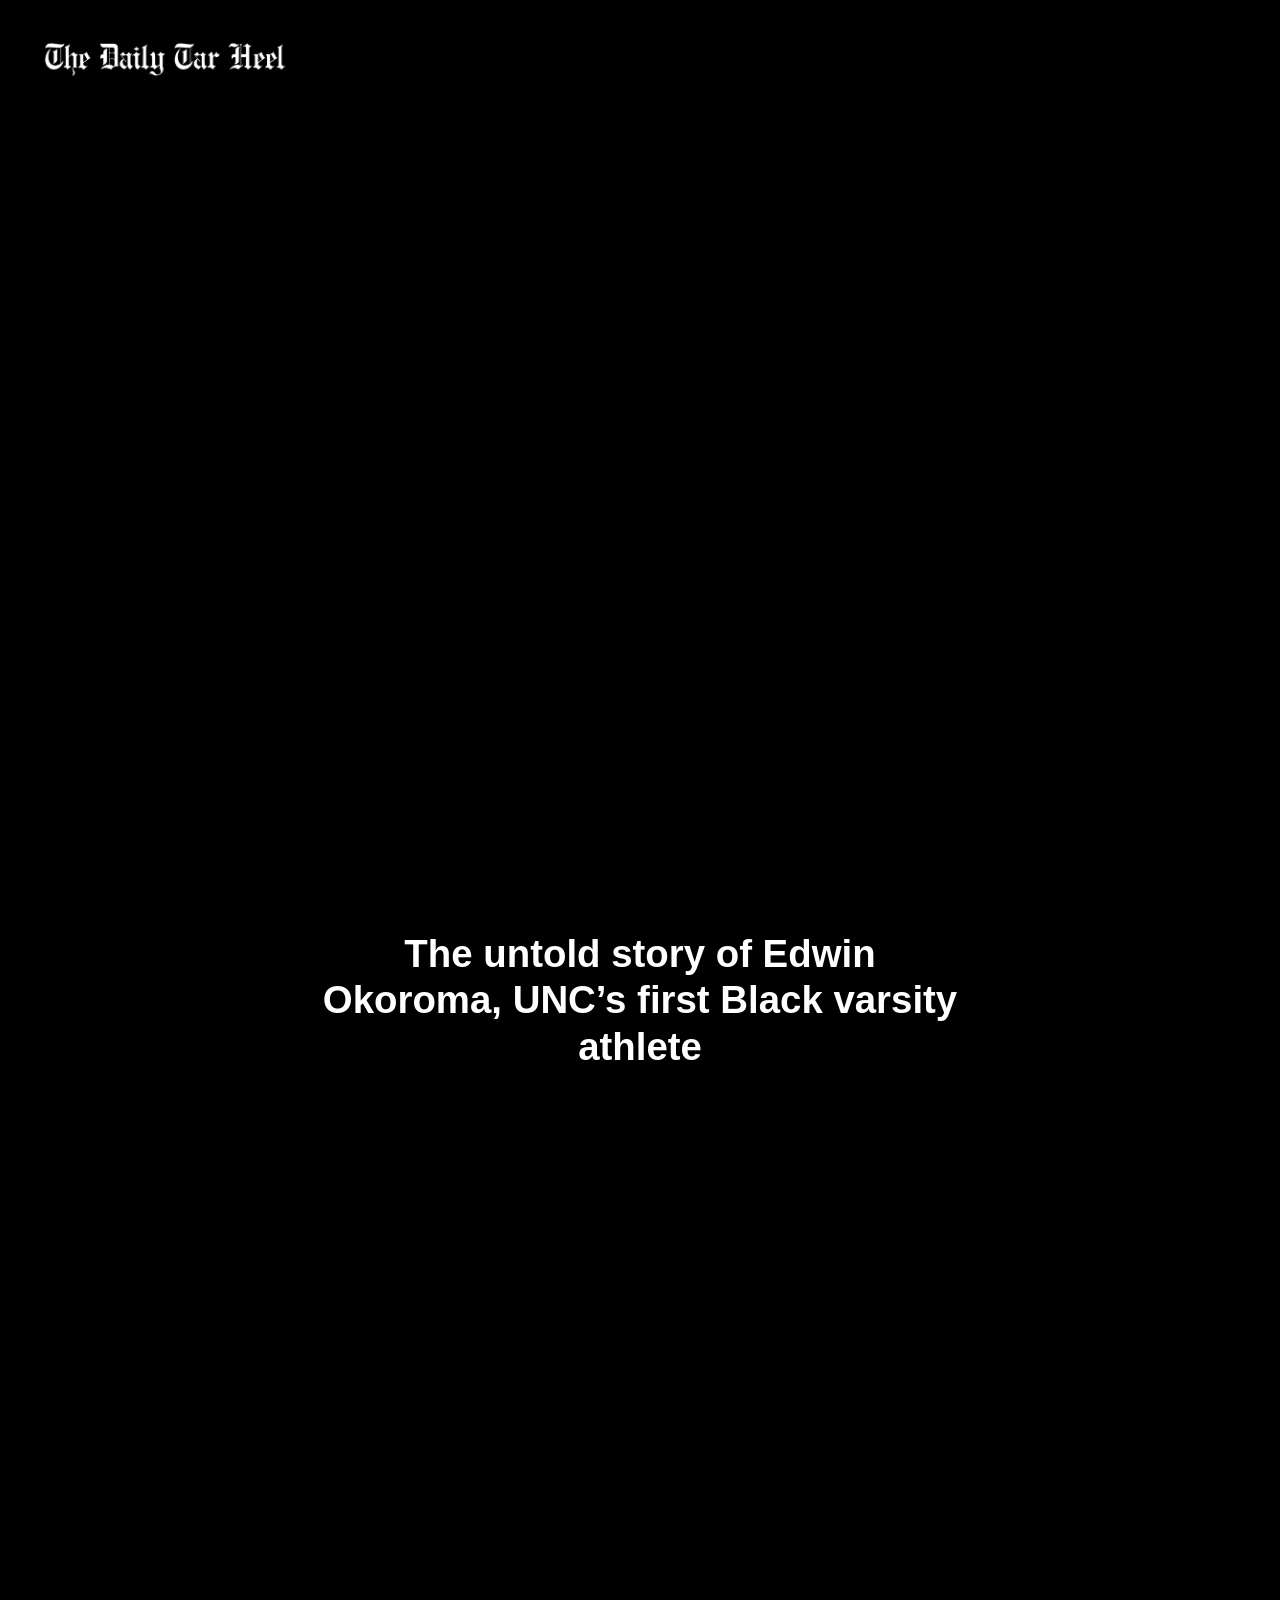
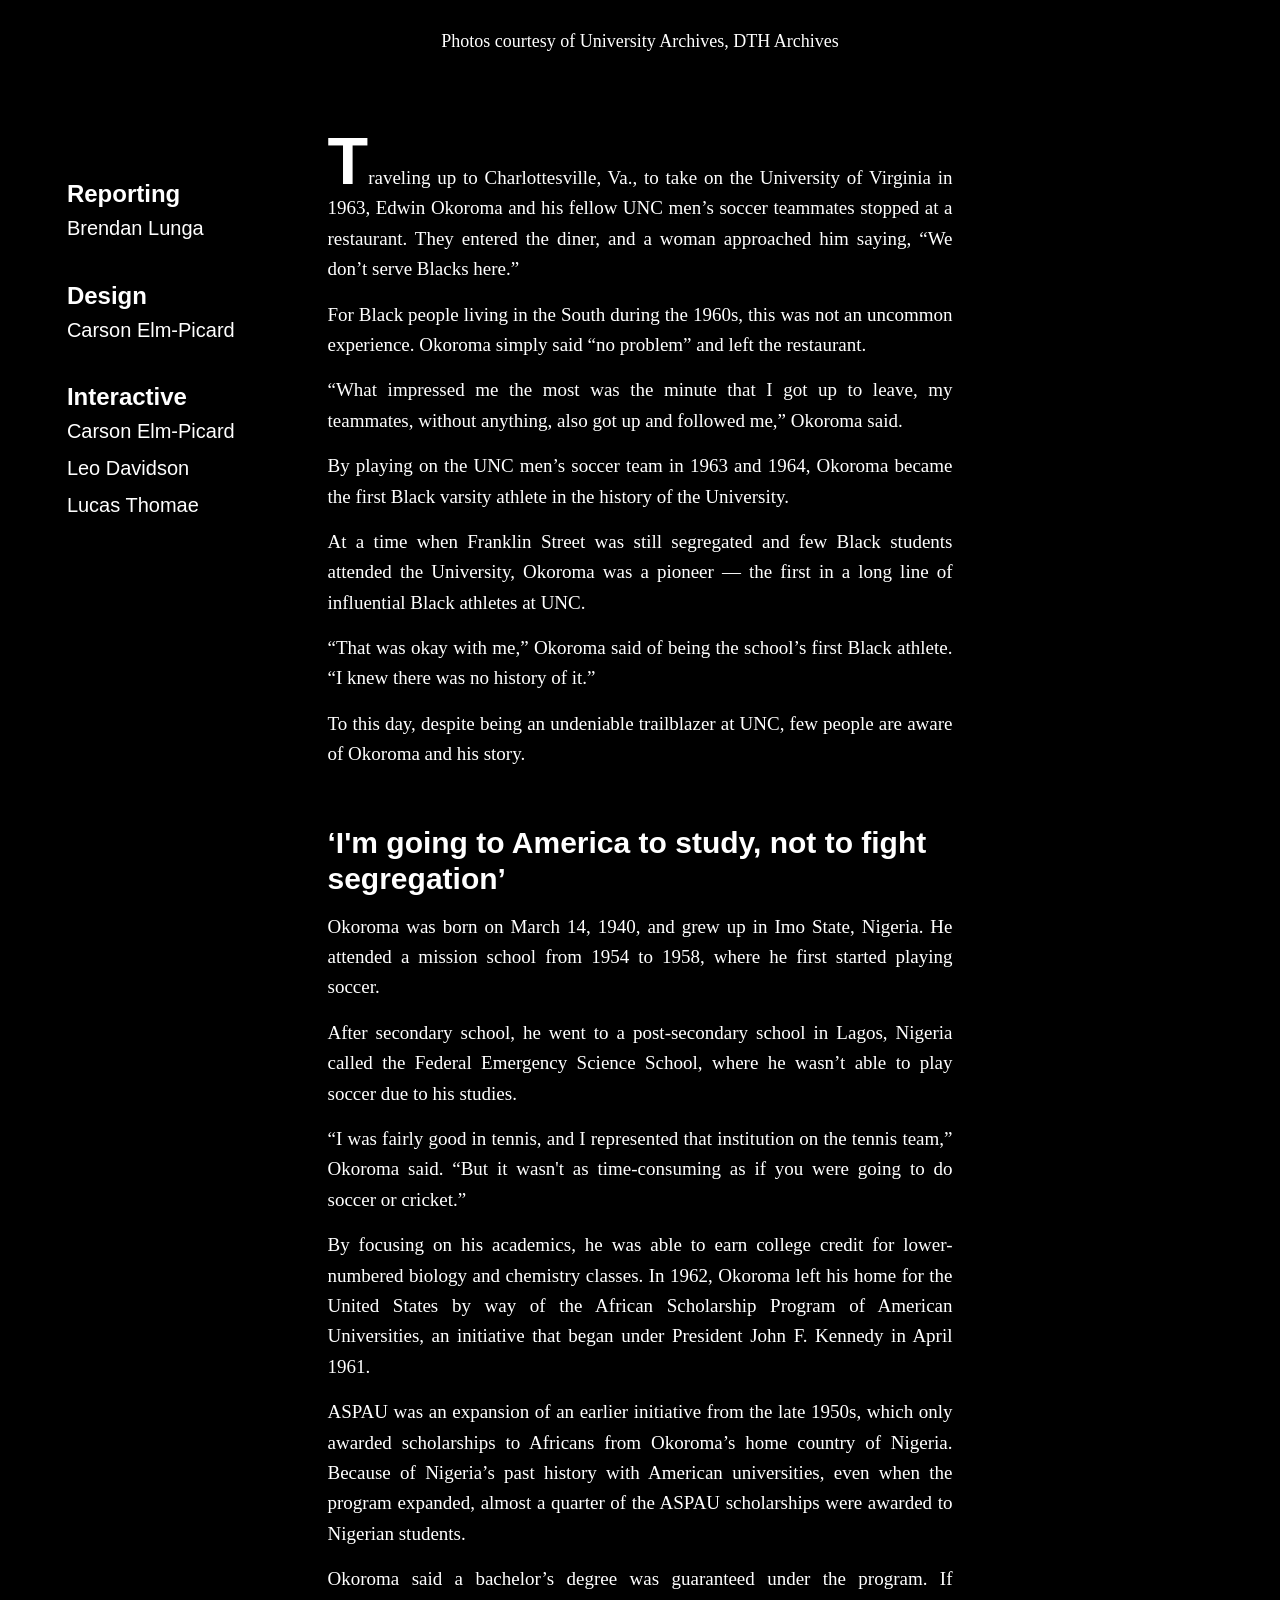
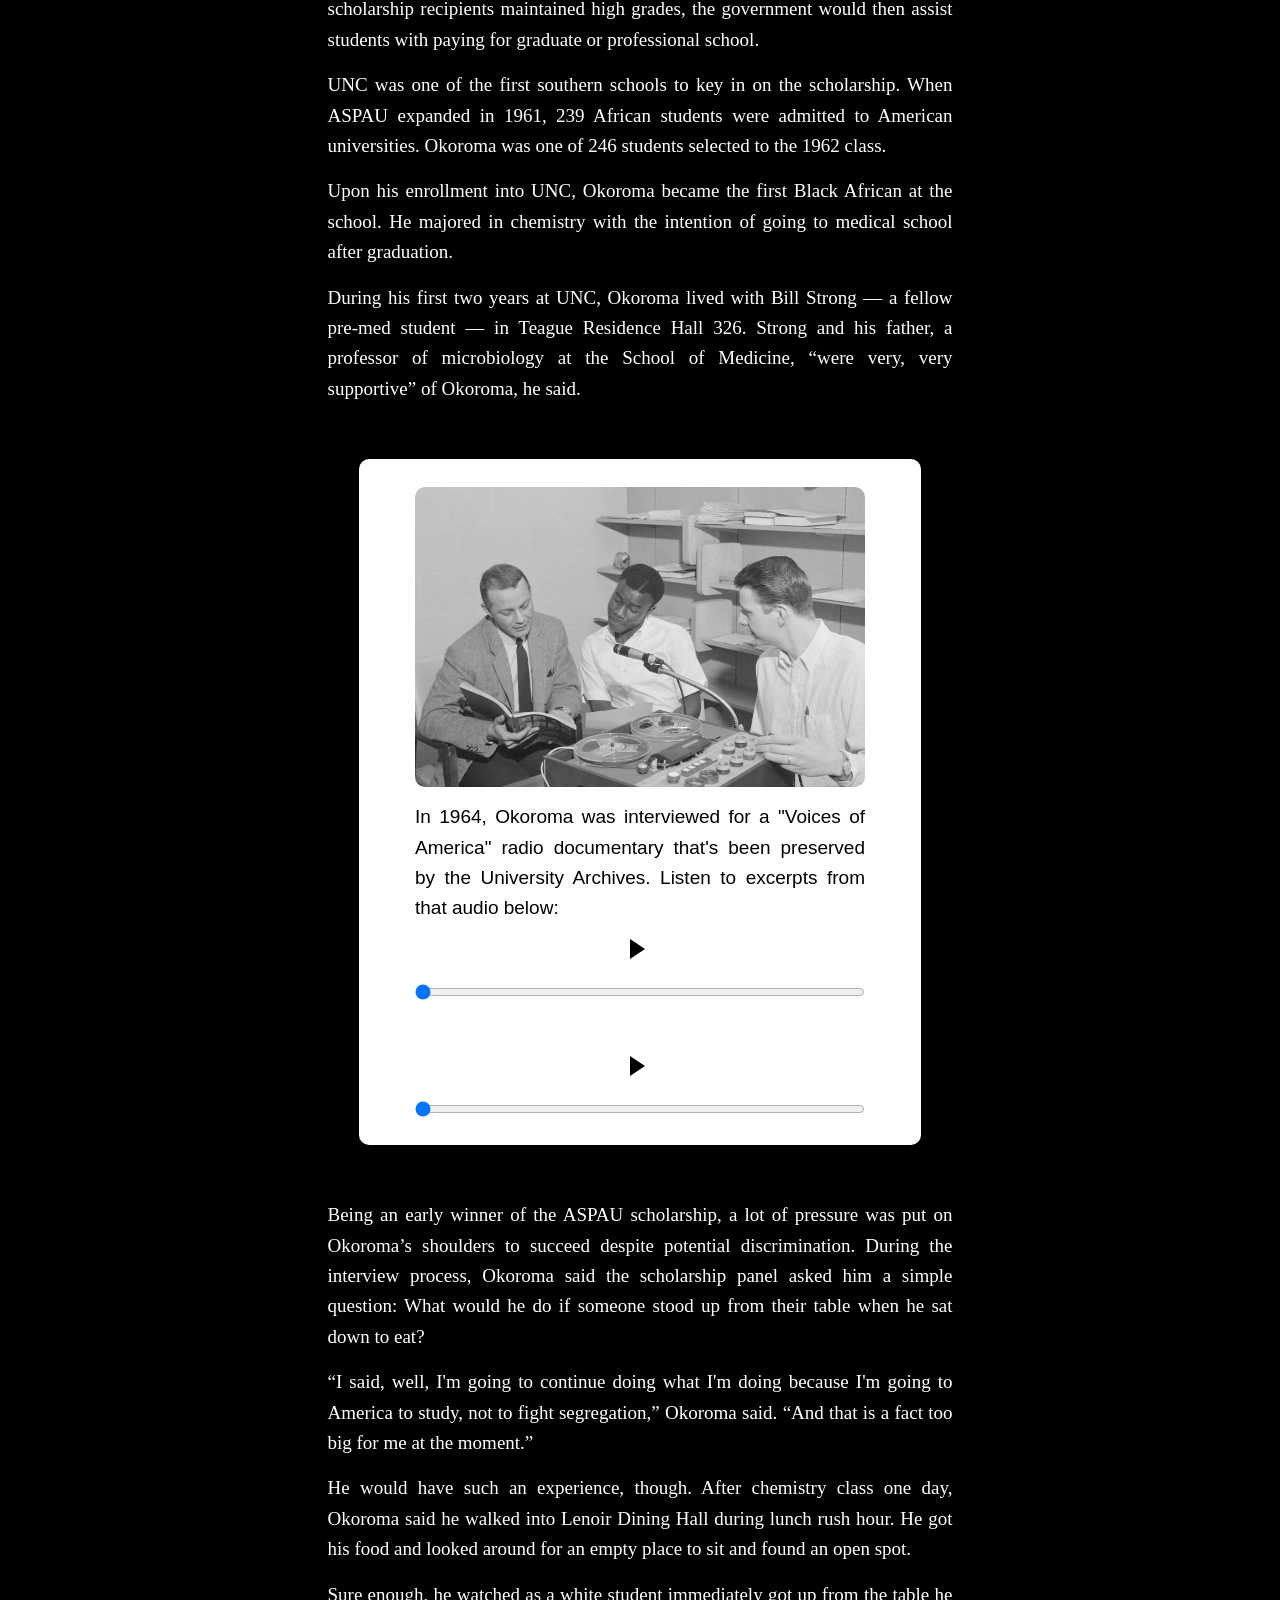
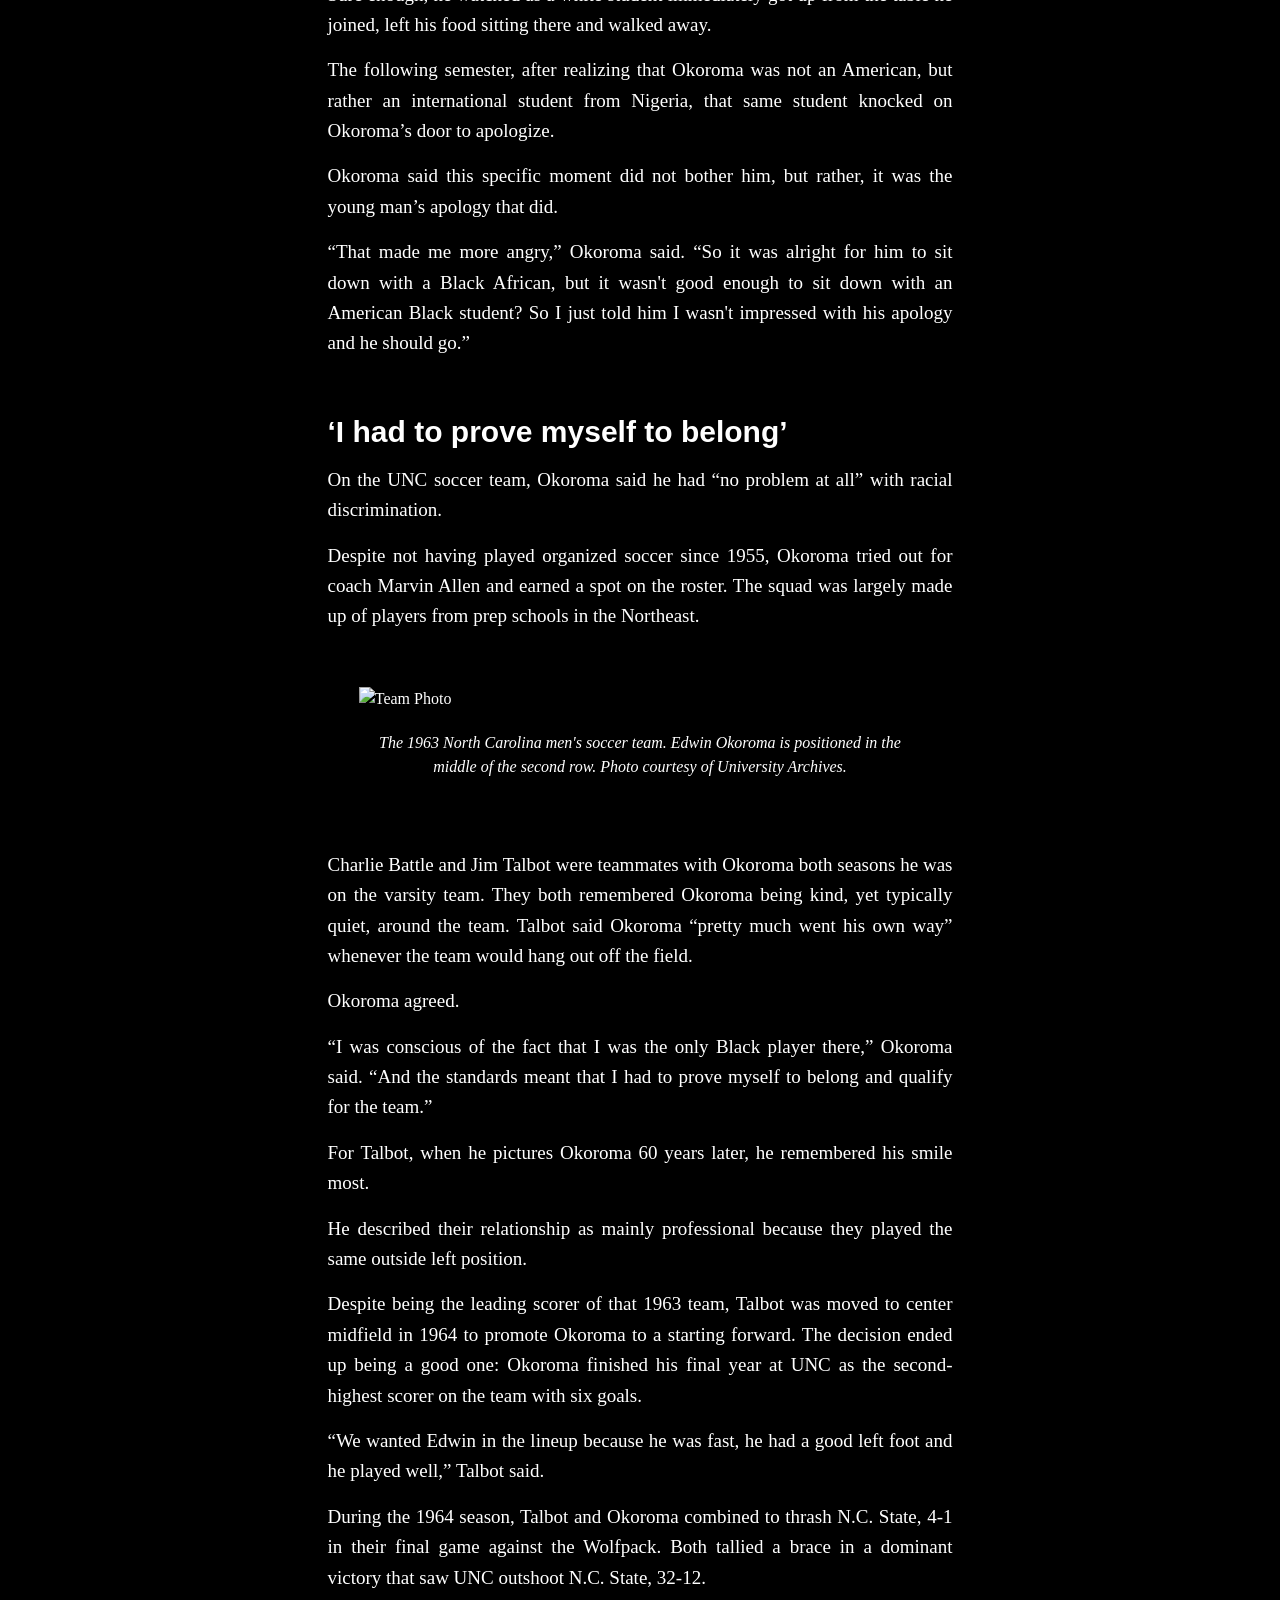
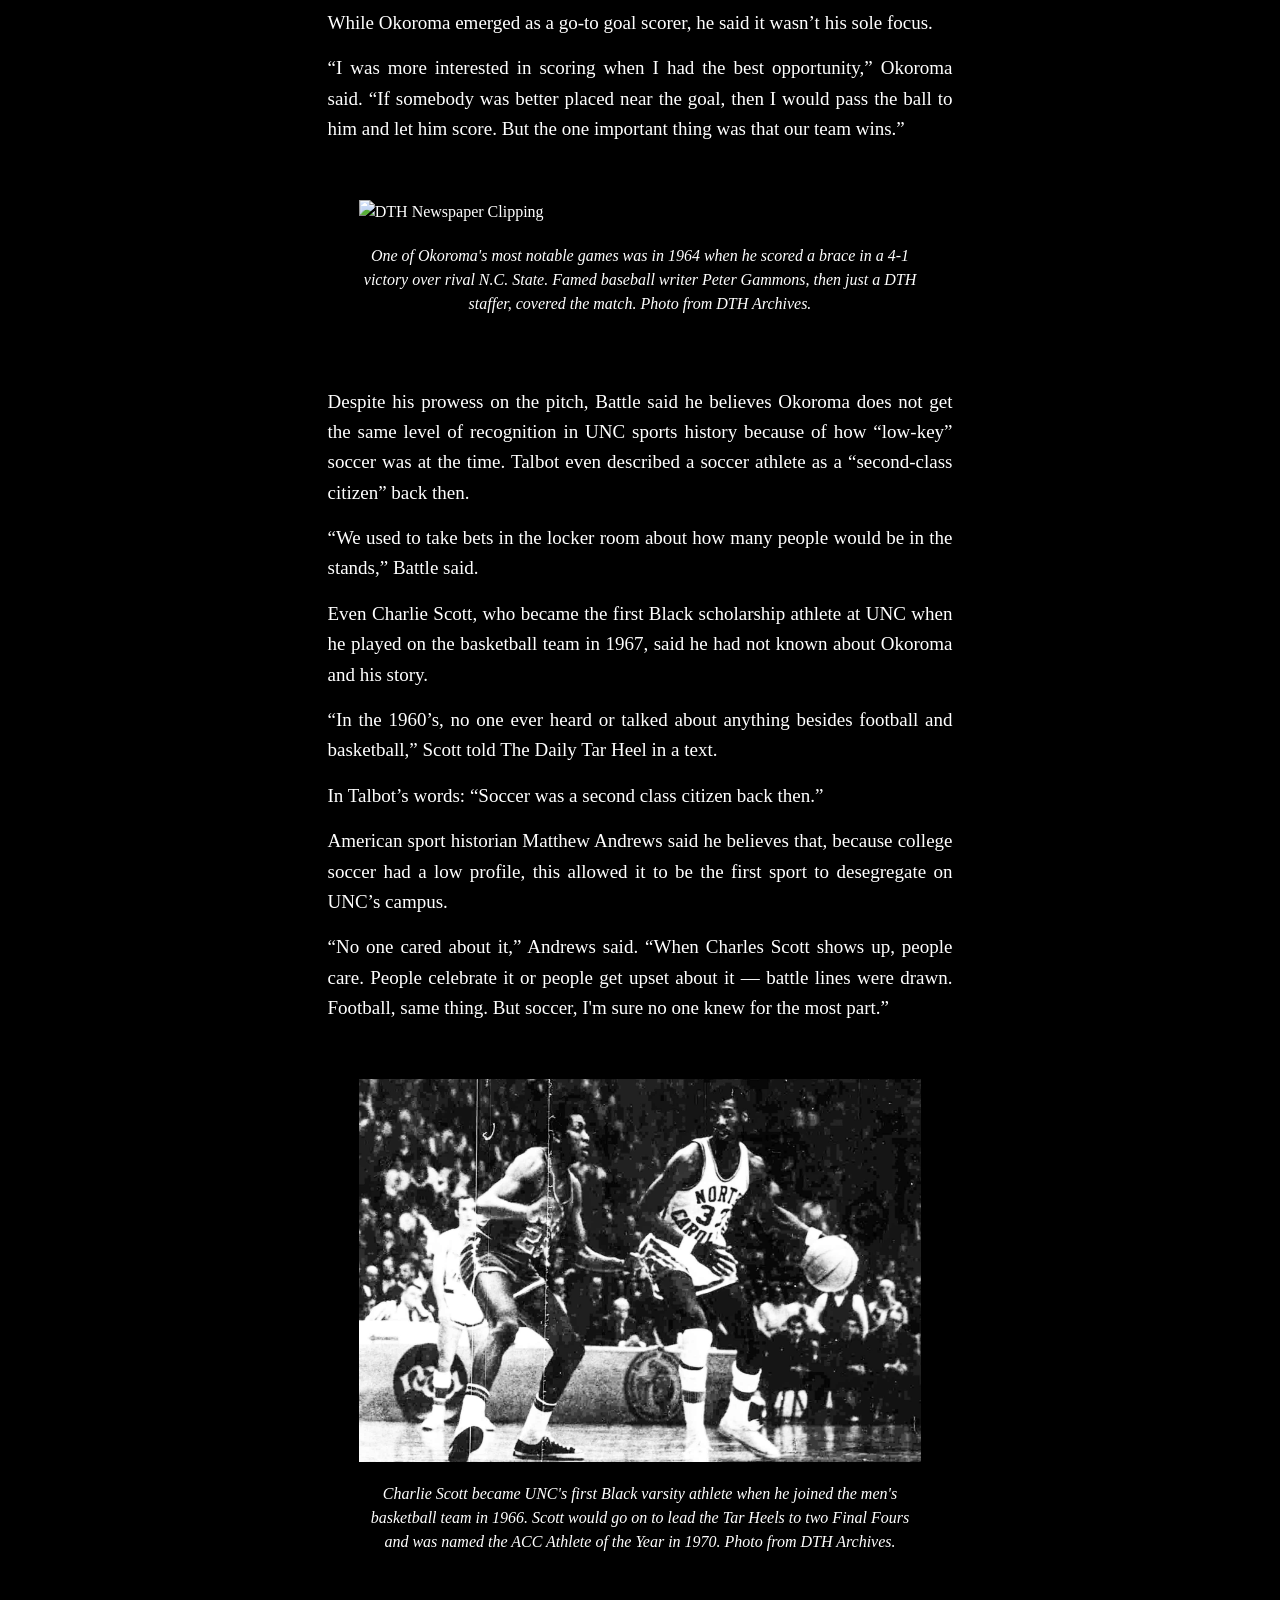
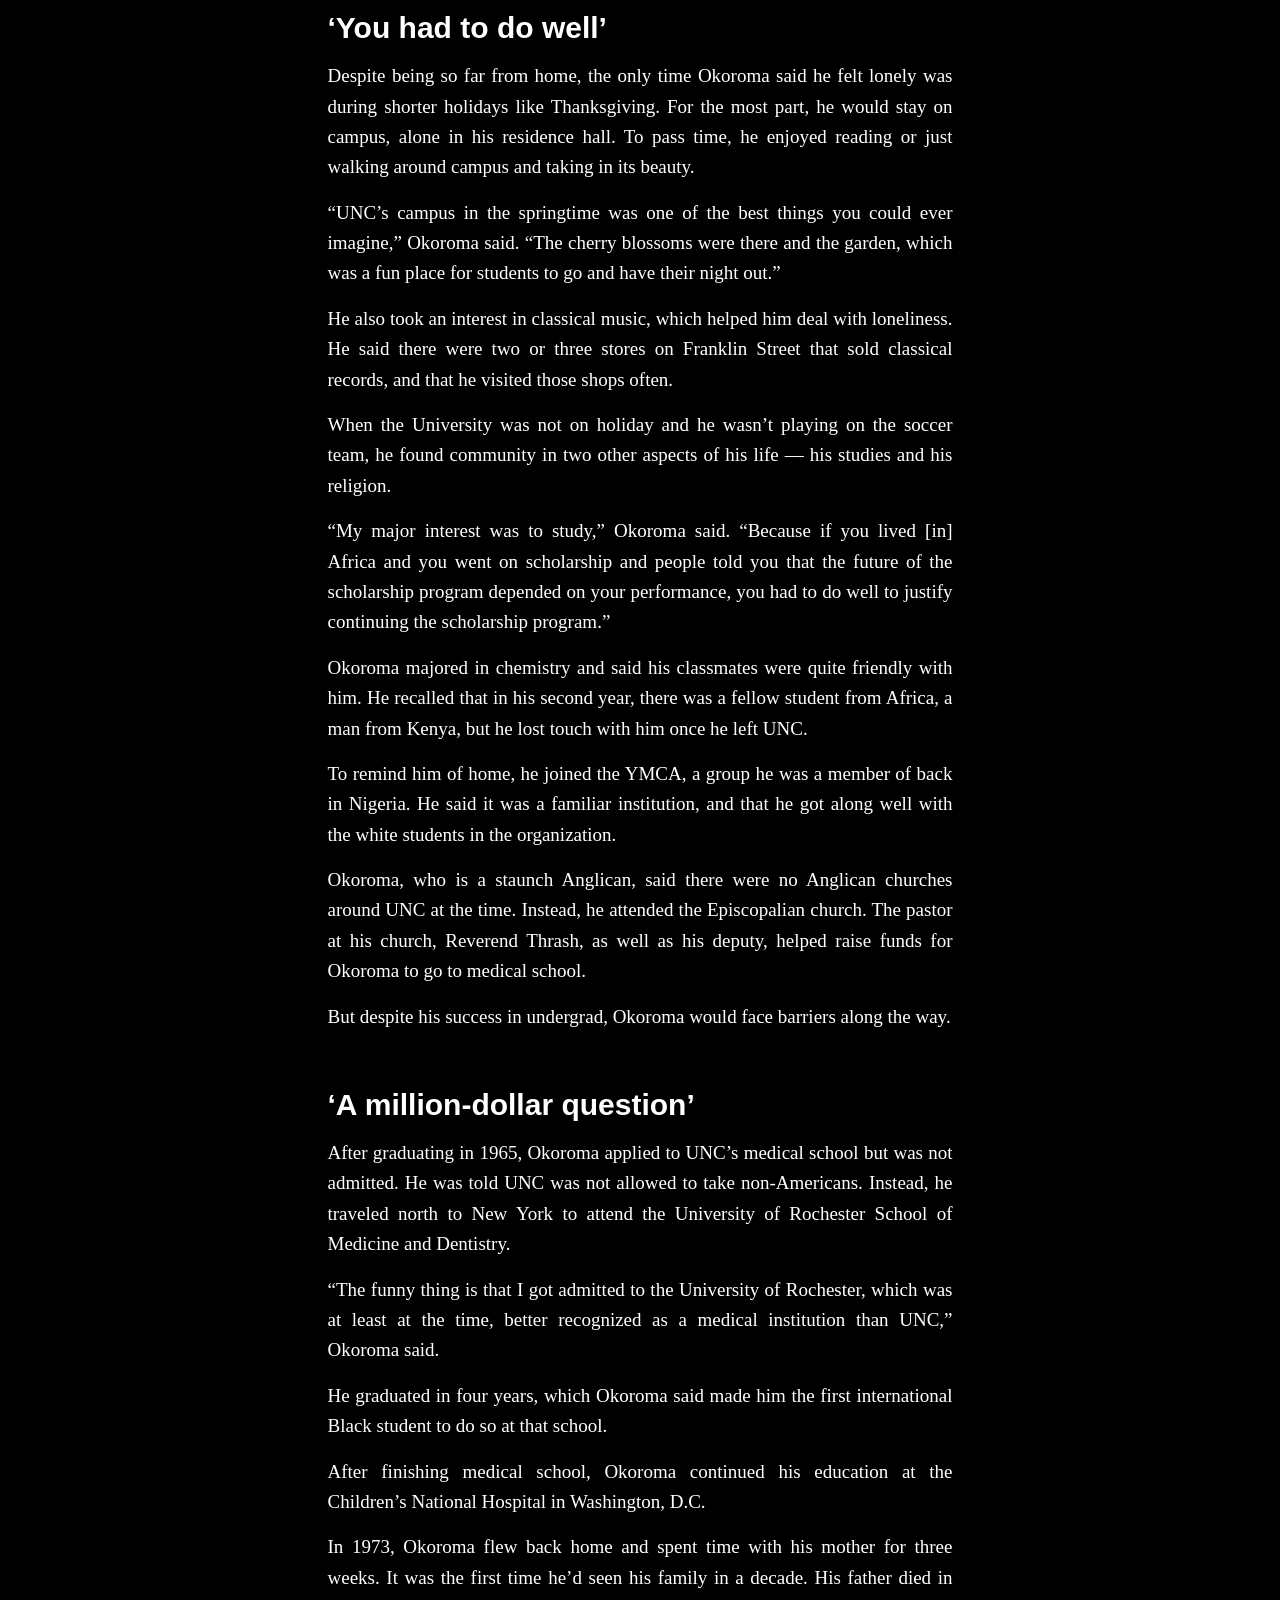
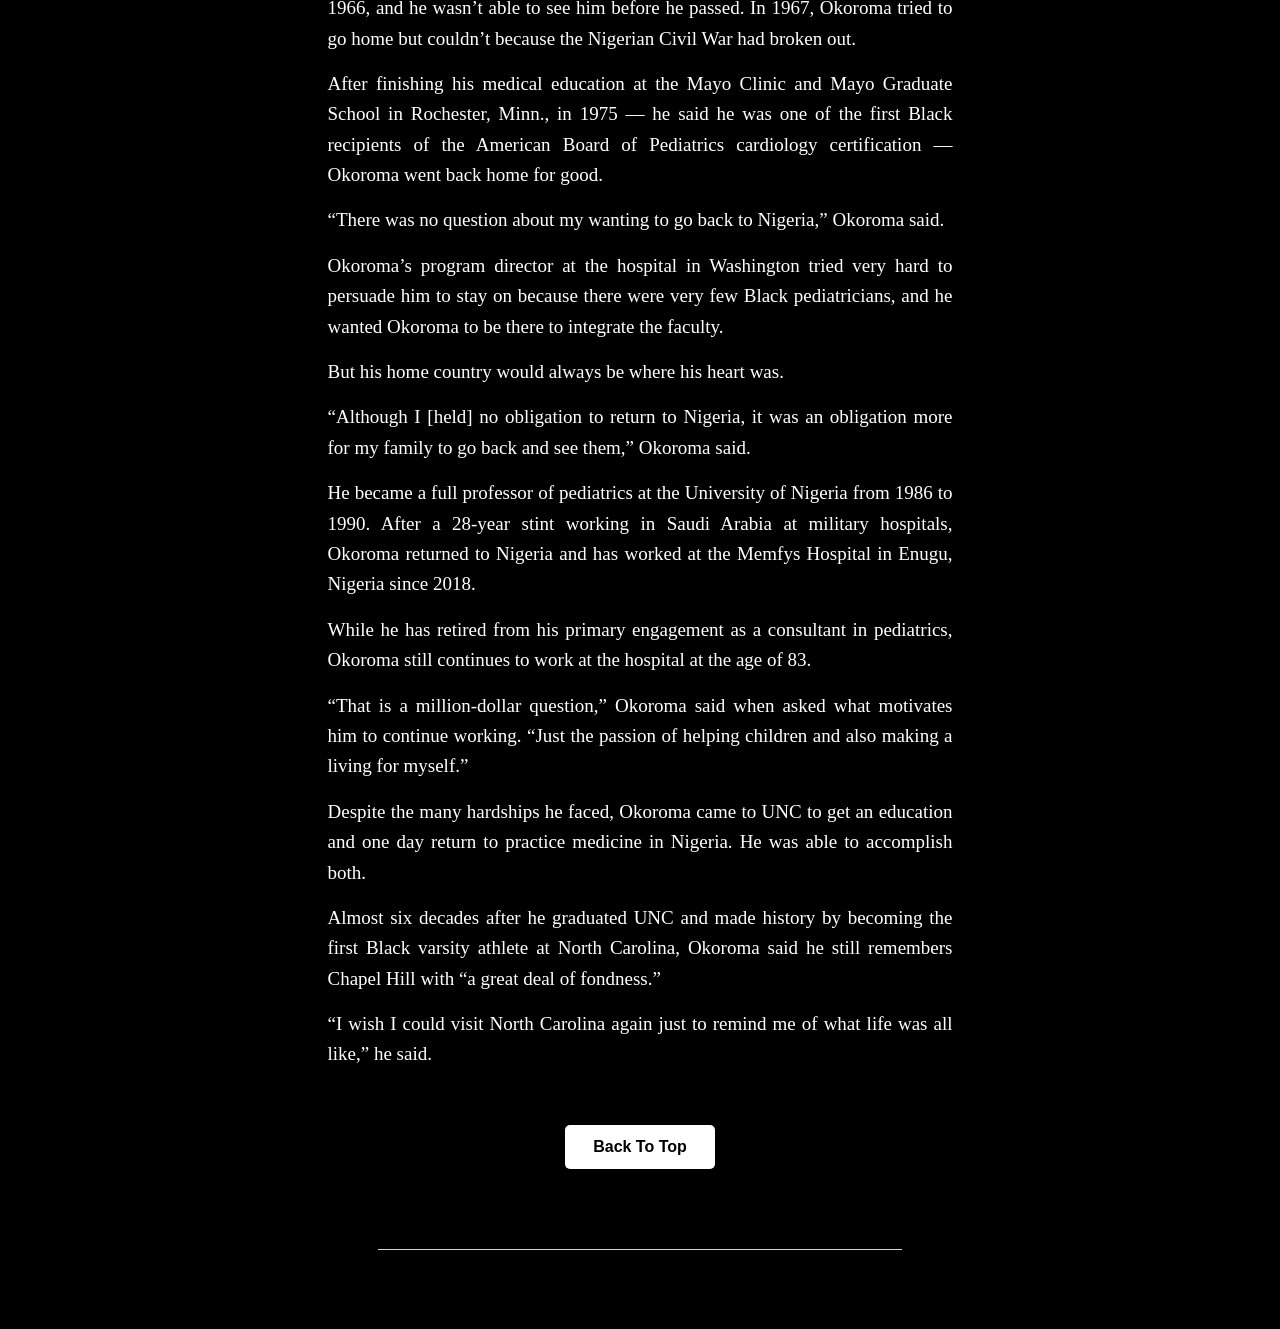
==== index.html @ 270b3ea6 "I wanna finish this" ====
<!DOCTYPE html>
<html>
<head>
    <meta name="viewport" content="width=device-width, initial-scale=1.0">
    <meta charset="UTF-8">
    <title>Edwin Okoroma</title>
    <link rel="stylesheet" href="https://stackpath.bootstrapcdn.com/bootstrap/4.5.2/css/bootstrap.min.css">
    <script src="js/main.js"></script>
    <link rel="stylesheet" href="css/styles.css">
    <link rel="stylesheet" href="https://use.typekit.net/smq2azj.css">
    <link rel="stylesheet" href="https://use.typekit.net/wcn6eio.css">
    <link rel="stylesheet" href="https://use.typekit.net/smq2azj.css">
</head>
<body>

<div class="row">
<div class="col-12" id="hed">
    <a href="https://www.dailytarheel.com" id="masthead"><img class="mediac" src="photos/white_masthead.png"></img></a>
    <p class="scroll disappearing-element" id="scroll"><i>Scroll to begin</i></p>
    <h1 id="headline"></h1>
</div>
</div>

<div class="row">
    <div class="col-12" id="article-top">
        <h3 id="subhead" class="hidden">The untold story of Edwin Okoroma, UNC’s first Black varsity athlete</h3>
        <div id="main-art" class="hidden">
                <img src="photos/Main_Art.png" alt="">
                <figcaption>Photos courtesy of University Archives, DTH Archives</figcaption>
        </div>
    </div>
</div>
<div class="row">


<div class="col-12 col-sm-3" id="left-gutter">
<div class="spacer"></div>
<div class="bylines">
<b>Reporting</b>
<ul><li>Brendan Lunga</li></ul>
<b>Design</b>
<ul>
<li>Carson Elm-Picard</li>
</ul>
<b>Interactive</b>
<ul>
<li>Carson Elm-Picard</li>
<li>Leo Davidson</li>
<li>Lucas Thomae</li>
</ul>
</div>
</div>

<div class="col-12 col-sm-6" id="body-content">
<p><span class="dropcap">T</span>raveling up to Charlottesville, Va., to take on the University of Virginia in 1963, Edwin Okoroma and his fellow UNC men’s soccer teammates stopped at a restaurant. They entered the diner, and a woman approached him saying, “We don’t serve Blacks here.”</p>
<p>For Black people living in the South during the 1960s, this was not an uncommon experience. Okoroma simply said “no problem” and left the restaurant. </p>
<p>“What impressed me the most was the minute that I got up to leave, my teammates, without anything, also got up and followed me,” Okoroma said.</p>
<p>By playing on the UNC men’s soccer team in 1963 and 1964, Okoroma became the first Black varsity athlete in the history of the University. </p>
<p>At a time when Franklin Street was still segregated and few Black students attended the University, Okoroma was a pioneer — the first in a long line of influential Black athletes at UNC.</p>
<p>“That was okay with me,” Okoroma said of being the school’s first Black athlete. “I knew there was no history of it.”</p>
<p>To this day, despite being an undeniable trailblazer at UNC, few people are aware of Okoroma and his story.</p>
<div class="spacer"></div>
<h4>‘I'm going to America to study, not to fight segregation’</h4>
<p>Okoroma was born on March 14, 1940, and grew up in Imo State, Nigeria. He attended a mission school from 1954 to 1958, where he first started playing soccer.</p>
<p>After secondary school, he went to a post-secondary school in Lagos, Nigeria called the Federal Emergency Science School, where he wasn’t able to play soccer due to his studies.</p>
<p>“I was fairly good in tennis, and I represented that institution on the tennis team,” Okoroma said. “But it wasn't as time-consuming as if you were going to do soccer or cricket.”</p>
<p>By focusing on his academics, he was able to earn college credit for lower-numbered biology and chemistry classes. In 1962, Okoroma left his home for the United States by way of the African Scholarship Program of American Universities, an initiative that began under President John F. Kennedy in April 1961.</p>
<p>ASPAU was an expansion of an earlier initiative from the late 1950s, which only awarded scholarships to Africans from Okoroma’s home country of Nigeria. Because of Nigeria’s past history with American universities, even when the program expanded, almost a quarter of the ASPAU scholarships were awarded to Nigerian students.</p>
<p>Okoroma said a bachelor’s degree was guaranteed under the program. If scholarship recipients maintained high grades, the government would then assist students with paying for graduate or professional school.</p>
<p>UNC was one of the first southern schools to key in on the scholarship. When ASPAU expanded in 1961, 239 African students were admitted to American universities. Okoroma was one of 246 students selected to the 1962 class.</p>
<p>Upon his enrollment into UNC, Okoroma became the first Black African at the school. He majored in chemistry with the intention of going to medical school after graduation.</p>
<p>During his first two years at UNC, Okoroma lived with Bill Strong — a fellow pre-med student — in Teague Residence Hall 326. Strong and his father, a professor of microbiology at the School of Medicine, “were very, very supportive” of Okoroma, he said.</p>

<div class="spacer"></div>

<div class="Backback">
<audio src="audio/okoroma-voa-1.mp3" id="voa-1"></audio>
<div class="audio-card" id="voa-1-card">
    <img class="AudioPic" src="photos/audio_pic.png" alt="Voices of America Picture">
    <p class="AudioP">In 1964, Okoroma was interviewed for a "Voices of America" radio documentary that's been preserved by the University Archives. Listen to excerpts from that audio below:</p>
</div>
</div>

<div class="Backback2">
    <audio src="audio/okoroma-voa-3.mp3" id="voa-2"></audio>
    <div class="audio-card" id="voa-2-card"></div>
</div>

<div class="spacer"></div>

<p>Being an early winner of the ASPAU scholarship, a lot of pressure was put on Okoroma’s shoulders to succeed despite potential discrimination. During the interview process, Okoroma said the scholarship panel asked him a simple question: What would he do if someone stood up from their table when he sat down to eat?</p>
<p>“I said, well, I'm going to continue doing what I'm doing because I'm going to America to study, not to fight segregation,” Okoroma said. “And that is a fact too big for me at the moment.”</p>
<p>He would have such an experience, though. After chemistry class one day, Okoroma said he walked into Lenoir Dining Hall during lunch rush hour. He got his food and looked around for an empty place to sit and found an open spot.</p>
<p>Sure enough, he watched as a white student immediately got up from the table he joined, left his food sitting there and walked away.</p>
<p>The following semester, after realizing that Okoroma was not an American, but rather an international student from Nigeria, that same student knocked on Okoroma’s door to apologize.</p>
<p>Okoroma said this specific moment did not bother him, but rather, it was the young man’s apology that did.</p>
<p>“That made me more angry,” Okoroma said. “So it was alright for him to sit down with a Black African, but it wasn't good enough to sit down with an American Black student? So I just told him I wasn't impressed with his apology and he should go.”</p>
<div class="spacer"></div>
<h4>‘I had to prove myself to belong’</h4>
<p>On the UNC soccer team, Okoroma said he had “no problem at all” with racial discrimination.</p>
<p>Despite not having played organized soccer since 1955, Okoroma tried out for coach Marvin Allen and earned a spot on the roster. The squad was largely made up of players from prep schools in the Northeast.</p>

<div class="spacer"></div>

<figure>
    <img class="Team" src="photos/Team Photo.png" alt="Team Photo">
    <figcaption class="photcap"><i>The 1963 North Carolina men's soccer team. Edwin Okoroma is positioned in the middle of the second row. Photo courtesy of University Archives.</i></figcaption>
</figure>

<div class="spacer"></div>

<p>Charlie Battle and Jim Talbot were teammates with Okoroma both seasons he was on the varsity team. They both remembered Okoroma being kind, yet typically quiet, around the team. Talbot said Okoroma “pretty much went his own way” whenever the team would hang out off the field.</p>
<p>Okoroma agreed.</p>
<p>“I was conscious of the fact that I was the only Black player there,” Okoroma said. “And the standards meant that I had to prove myself to belong and qualify for the team.”</p>
<p>For Talbot, when he pictures Okoroma 60 years later, he remembered his smile most.</p>
<p>He described their relationship as mainly professional because they played the same outside left position.</p>
<p>Despite being the leading scorer of that 1963 team, Talbot was moved to center midfield in 1964 to promote Okoroma to a starting forward. The decision ended up being a good one: Okoroma finished his final year at UNC as the second-highest scorer on the team with six goals.</p>
<p>“We wanted Edwin in the lineup because he was fast, he had a good left foot and he played well,” Talbot said.</p>
<p>During the 1964 season, Talbot and Okoroma combined to thrash N.C. State, 4-1 in their final game against the Wolfpack. Both tallied a brace in a dominant victory that saw UNC outshoot N.C. State, 32-12.</p>
<p>While Okoroma emerged as a go-to goal scorer, he said it wasn’t his sole focus.</p>
<p>“I was more interested in scoring when I had the best opportunity,” Okoroma said. “If somebody was better placed near the goal, then I would pass the ball to him and let him score. But the one important thing was that our team wins.”</p>

<div class="spacer"></div>

<figure>
    <img class="Team" src="photos/New_Clip.jpeg" alt="DTH Newspaper Clipping">
    <figcaption class="photcap"><i>One of Okoroma's most notable games was in 1964 when he scored a brace in a 4-1 victory over rival N.C. State. Famed baseball writer Peter Gammons, then just a DTH staffer, covered the match. Photo from DTH Archives.</i></figcaption>
</figure>

<div class="spacer"></div>

<p>Despite his prowess on the pitch, Battle said he believes Okoroma does not get the same level of recognition in UNC sports history because of how “low-key” soccer was at the time. Talbot even described a soccer athlete as a “second-class citizen” back then.</p>
<p>“We used to take bets in the locker room about how many people would be in the stands,” Battle said.</p>
<p>Even Charlie Scott, who became the first Black scholarship athlete at UNC when he played on the basketball team in 1967, said he had not known about Okoroma and his story.</p>
<p>“In the 1960’s, no one ever heard or talked about anything besides football and basketball,” Scott told The Daily Tar Heel in a text.</p>
<p>In Talbot’s words: “Soccer was a second class citizen back then.”</p>
<p>American sport historian Matthew Andrews said he believes that, because college soccer had a low profile, this allowed it to be the first sport to desegregate on UNC’s campus.</p>
<p>“No one cared about it,” Andrews said. “When Charles Scott shows up, people care. People celebrate it or people get upset about it — battle lines were drawn. Football, same thing. But soccer, I'm sure no one knew for the most part.”</p>

<div class="spacer"></div>

<figure>
    <img class="Team" src="photos/Charlie_Scott.jpg" alt="Team Photo">
    <figcaption class="photcap"><i>Charlie Scott became UNC's first Black varsity athlete when he joined the men's basketball team in 1966. Scott would go on to lead the Tar Heels to two Final Fours and was named the ACC Athlete of the Year in 1970. Photo from DTH Archives.</i></figcaption>
</figure>

<div class="spacer"></div>

<h4>‘You had to do well’</h4>
<p>Despite being so far from home, the only time Okoroma said he felt lonely was during shorter holidays like Thanksgiving. For the most part, he would stay on campus, alone in his residence hall. To pass time, he enjoyed reading or just walking around campus and taking in its beauty.</p>
<p>“UNC’s campus in the springtime was one of the best things you could ever imagine,” Okoroma said. “The cherry blossoms were there and the garden, which was a fun place for students to go and have their night out.”</p>
<p>He also took an interest in classical music, which helped him deal with loneliness. He said there were two or three stores on Franklin Street that sold classical records, and that he visited those shops often.</p>
<p>When the University was not on holiday and he wasn’t playing on the soccer team, he found community in two other aspects of his life — his studies and his religion.</p>
<p>“My major interest was to study,” Okoroma said. “Because if you lived [in] Africa and you went on scholarship and people told you that the future of the scholarship program depended on your performance, you had to do well to justify continuing the scholarship program.”</p>
<p>Okoroma majored in chemistry and said his classmates were quite friendly with him. He recalled that in his second year, there was a fellow student from Africa, a man from Kenya, but he lost touch with him once he left UNC.</p>
<p>To remind him of home, he joined the YMCA, a group he was a member of back in Nigeria. He said it was a familiar institution, and that he got along well with the white students in the organization.</p>
<p>Okoroma, who is a staunch Anglican, said there were no Anglican churches around UNC at the time. Instead, he attended the Episcopalian church. The pastor at his church, Reverend Thrash, as well as his deputy, helped raise funds for Okoroma to go to medical school.</p>
<p>But despite his success in undergrad, Okoroma would face barriers along the way.</p>
<div class="spacer"></div>
<h4>‘A million-dollar question’</h4>
<p>After graduating in 1965, Okoroma applied to UNC’s medical school but was not admitted. He was told UNC was not allowed to take non-Americans. Instead, he traveled north to New York to attend the University of Rochester School of Medicine and Dentistry.</p>
<p>“The funny thing is that I got admitted to the University of Rochester, which was at least at the time, better recognized as a medical institution than UNC,” Okoroma said.</p>
<p>He graduated in four years, which Okoroma said made him the first international Black student to do so at that school.</p>
<p>After finishing medical school, Okoroma continued his education at the Children’s National Hospital in Washington, D.C.</p>
<p>In 1973, Okoroma flew back home and spent time with his mother for three weeks. It was the first time he’d seen his family in a decade. His father died in 1966, and he wasn’t able to see him before he passed. In 1967, Okoroma tried to go home but couldn’t because the Nigerian Civil War had broken out.</p>
<p>After finishing his medical education at the Mayo Clinic and Mayo Graduate School in Rochester, Minn., in 1975 —  he said he was one of the first Black recipients of the American Board of Pediatrics cardiology certification —  Okoroma went back home for good.</p>
<p>“There was no question about my wanting to go back to Nigeria,” Okoroma said.</p>
<p>Okoroma’s program director at the hospital in Washington tried very hard to persuade him to stay on because there were very few Black pediatricians, and he wanted Okoroma to be there to integrate the faculty.</p>
<p>But his home country would always be where his heart was.</p>
<p>“Although I [held] no obligation to return to Nigeria, it was an obligation more for my family to go back and see them,” Okoroma said.</p>
<p>He became a full professor of pediatrics at the University of Nigeria from 1986 to 1990. After a 28-year stint working in Saudi Arabia at military hospitals, Okoroma returned to Nigeria and has worked at the Memfys Hospital in Enugu, Nigeria since 2018.</p>
<p>While he has retired from his primary engagement as a consultant in pediatrics, Okoroma still continues to work at the hospital at the age of 83.</p>
<p>“That is a million-dollar question,” Okoroma said when asked what motivates him to continue working. “Just the passion of helping children and also making a living for myself.”</p>
<p>Despite the many hardships he faced, Okoroma came to UNC to get an education and one day return to practice medicine in Nigeria. He was able to accomplish both.</p>
<p>Almost six decades after he graduated UNC and made history by becoming the first Black varsity athlete at North Carolina, Okoroma said he still remembers Chapel Hill with “a great deal of fondness.”</p>
<p>“I wish I could visit North Carolina again just to remind me of what life was all like,” he said.</p>

<div class="spacer"></div>

<a href="#" class="my-button">Back To Top</a>

<div class="spacer"></div>

<div class="spacer"></div>
<div class="line"></div>
<div class="spacer"></div>
<div class="spacer"></div>
</div>
<div class="col-12 col-sm-3"></div>
</div>

<script src="js/main.js"></script>
<script src="js/audio.js"></script>

</body>
</html>
---- css/styles.css ----
body {
    font-family: Georgia, 'Times New Roman', Times, serif;
    background-color: black;
    overflow-x: hidden;
}

#hed {
    background-color: black;
    height: 100vh;
    width: 100vw;
    position: relative;
}

#masthead a {
    text-decoration: none;
    color: white;
}

#masthead img {
    margin: 40px 0 0 40px;
    width: 250px;
}

#masthead a:hover {
    color: slategray;
}

#headline {
    font-size: 3.5vmax;
    font-family: "chandler-42-regular", sans-serif;
    font-weight: 500;
    line-height: 2;
    letter-spacing: 9px;
    font-style: italic;
    color: white;
    position: absolute;
    left: 50%;
    top: 55%;
    width: max-content;
    max-width: 75%;
    text-align: left !important;
    margin: auto;
    align-content: normal;
    min-height: 250px;
    transform: translate(-50%, -50%);
    z-index: 1;
}

#article-top {
    margin-top: 10vh;
    height: 70vh;
    width: 100vw;
    position: relative;
}

#subhead {
    color: white;
    font-size: 3vmax;
    font-family: "forma-djr-text", sans-serif;
    font-weight: 700;
    font-style: normal;
    position: absolute;
    transform: translate(-50%, 12%);
    top: -12%;
    left: 50%;
    text-align: center;
    animation-name: fadein;
    animation-duration: 4s;
    animation-direction: linear;
    margin-bottom: 30px;

}

@keyframes fadein {
    0% {
        opacity: 0;
    }
    100% {
        opacity: 1;
    }
}

.hidden {
    display: none;
}

.head-char {
    animation-name: fadein;
    animation-duration: .5;
    animation-direction: linear;
}

#main-art {
    color: white;
    position: absolute;
    bottom: -5%;
    left: 50%;
    transform: translate(-50%, 5%);
    margin-top: 40px;
    animation-name: fadein;
    animation-duration: 4s;
    animation-direction: linear;
}

#main-art img {
    width: 60vw;
    max-width: 1000px;
    min-width: 400px;

}

#main-art figcaption {
    font-size: 2vmin;
}

#left-gutter {
    position: relative;
}

.bylines {
    position: absolute;
    top: 150px;
    left: 25%;
}

.bylines b {
    color: white;
    font-size: 1.5em;
    font-family: "forma-djr-text", sans-serif;
    font-weight: 700;
    font-style: normal;
    line-height: 2;
}

.bylines ul {
    list-style: none;
    margin: 0;
    padding: 0 0 10% 0;
}

.bylines li {
    color: white;
    font-family: "paralucent-text", sans-serif;
	font-weight: 400;
    font-style: normal;
    line-height: 1;
    font-size: 20px;
    margin-bottom: 10%;
}

#body-content {
    max-width: 100vw;
    margin-top: 100px;
    color: white;
}

@media screen and (max-width: 576px) {
    
    #body-content {
        margin: 70% 10% 0 10%;
        padding-right: 12%;
    }

    .bylines b {
        padding-left: 5%;
    }
    
    .bylines ul {
        display: flex;
        justify-content: space-between;
        align-items: center;
        padding: 0;
        margin: 0 0 5% 0;
    }

    .bylines li {
        padding: 0 5% 0 5%;
        margin: 0;
    }

    .bylines {
        padding: 0;
        left: 10%;
        top: 10%;
        max-width: 100vw;
        
    }

    #headline {
        font-size: 3vmax;
    }

    #subhead {
        width: 70%;
        font-size: 3.5vmax;
        transform: translate(-50%, -5%);
        top: 5%;
        left: 50%;
    }

    #main-art img {
        width: 60%;
        max-width: 1000px;
        min-width: 400px;
    }

    #main-art{
        position: absolute;
        bottom: 10%;
        left: 50%;
        transform: translate(-50%, -10%);
    }

    .mediac{
        display: block !important;
        margin: 0 auto !important;
        max-width: 100% !important;
        margin-top: 20px !important;
    }

}

.dropcap {
    font-size: 3.5em;
    font-family: "forma-djr-text", sans-serif;
    font-weight: 700;
    font-style: normal;
    line-height: 0.8;
}

p {
    font-family: Georgia, 'Times New Roman', Times, serif;
    font-size: 19px;
    line-height: 1.6;
    margin: 15px 0;
    text-align: justify;
}

h1{
    text-align: center !important;
    font-size: 50px;
}

h4 {
    font-family: "forma-djr-text", sans-serif;
    font-weight: 700;
    font-style: normal;
    font-size: 30px;
}

.spacer{
    height: 40px;
}

.pic1 {
    display: block;
    margin: 0 auto;
    width: 80%; 
    height: auto;
}

.line {
    position: absolute;
    left: 50%;
    transform: translate(-50%, 0);
    width: 80%;
    border-bottom: 1px solid lightgrey;
}

.Team {
    display: block;
    margin: 0 auto;
    max-width: 90%;
}

.AudioPic{
    display: block;
    margin: auto;
    width: 100%;
    max-height: 300px;
    border-radius: 10px;
    height: auto;
    object-fit: cover;
    object-position: center bottom; /* Adjust the position as needed */
}

figcaption{
    text-align: center;
}


/* Audio stuff */

.audio-container {
    display: block;
    align-content: center;
}

.play-pause-btn {
    margin-bottom: 25px;
    width: 20px;
    aspect-ratio: 1;
}

.audio-card {
    color: black;
    border-radius: 10px;
    width: 100%;
    padding: 5%;
    display: flex; /* Use flexbox */
    flex-direction: column; /* Stack children vertically */
    align-items: center; /* Center horizontally */
    justify-content: center; /* Center vertically */
    margin: 0 auto;
    max-width: 90%;
}


.scrubber {
    width: 100%; /* Set the width to 100% or any other value you prefer */
    background-color: white;
}

.photcap{
    margin-top: 20px!important;
    display: block;
    margin: 0 auto;
    max-width: 90%;
}

.spacer{
    height: 40px;
}

.scroll{
    color: white;
    text-align: center;
    opacity: 0.5;
    font-size: 25px;
}

@keyframes fadeOut {
    0% { opacity: 1; }
    100% { opacity: 0; }
}

.disappearing-element {
    animation: fadeOut 3s ease-out forwards; /* Add "forwards" here */
}

.my-button {
    display: inline-block;
    padding: 10px 20px;
    font-size: 16px;
    text-align: center;
    text-decoration: none;
    cursor: pointer;
    border-radius: 5px;
    color: #000000;
    background-color: white;
    transition: background-color 0.3s, color 0.3s;
    font-family: "forma-djr-text", sans-serif;
    font-weight: 700;
    font-style: normal;
    display: block;
    margin: 0 auto;
    width: 150px;
    text-decoration: none;
}

.my-button:hover {
    background-color: #000000;
    color: white;
    text-decoration: none;
}

.Backback{
    background-color: #ffffff;
    border-top-left-radius: 10px;
    border-top-right-radius: 10px;
    display: block;
    margin: 0 auto;
    max-width: 90%;
}

.Backback2{
    background-color: #ffffff;
    border-bottom-left-radius: 10px;
    border-bottom-right-radius: 10px;
    display: block;
    margin: 0 auto;
    max-width: 90%;
}

.AudioHed{
    font-family: "forma-djr-text", sans-serif;
    font-weight: 700;
    font-style: normal;
    font-size: 30px;
    text-align: center;
}

.AudioP{
    font-family: "forma-djr-text", sans-serif;
    font-weight: 400;
    font-style: normal;   
}
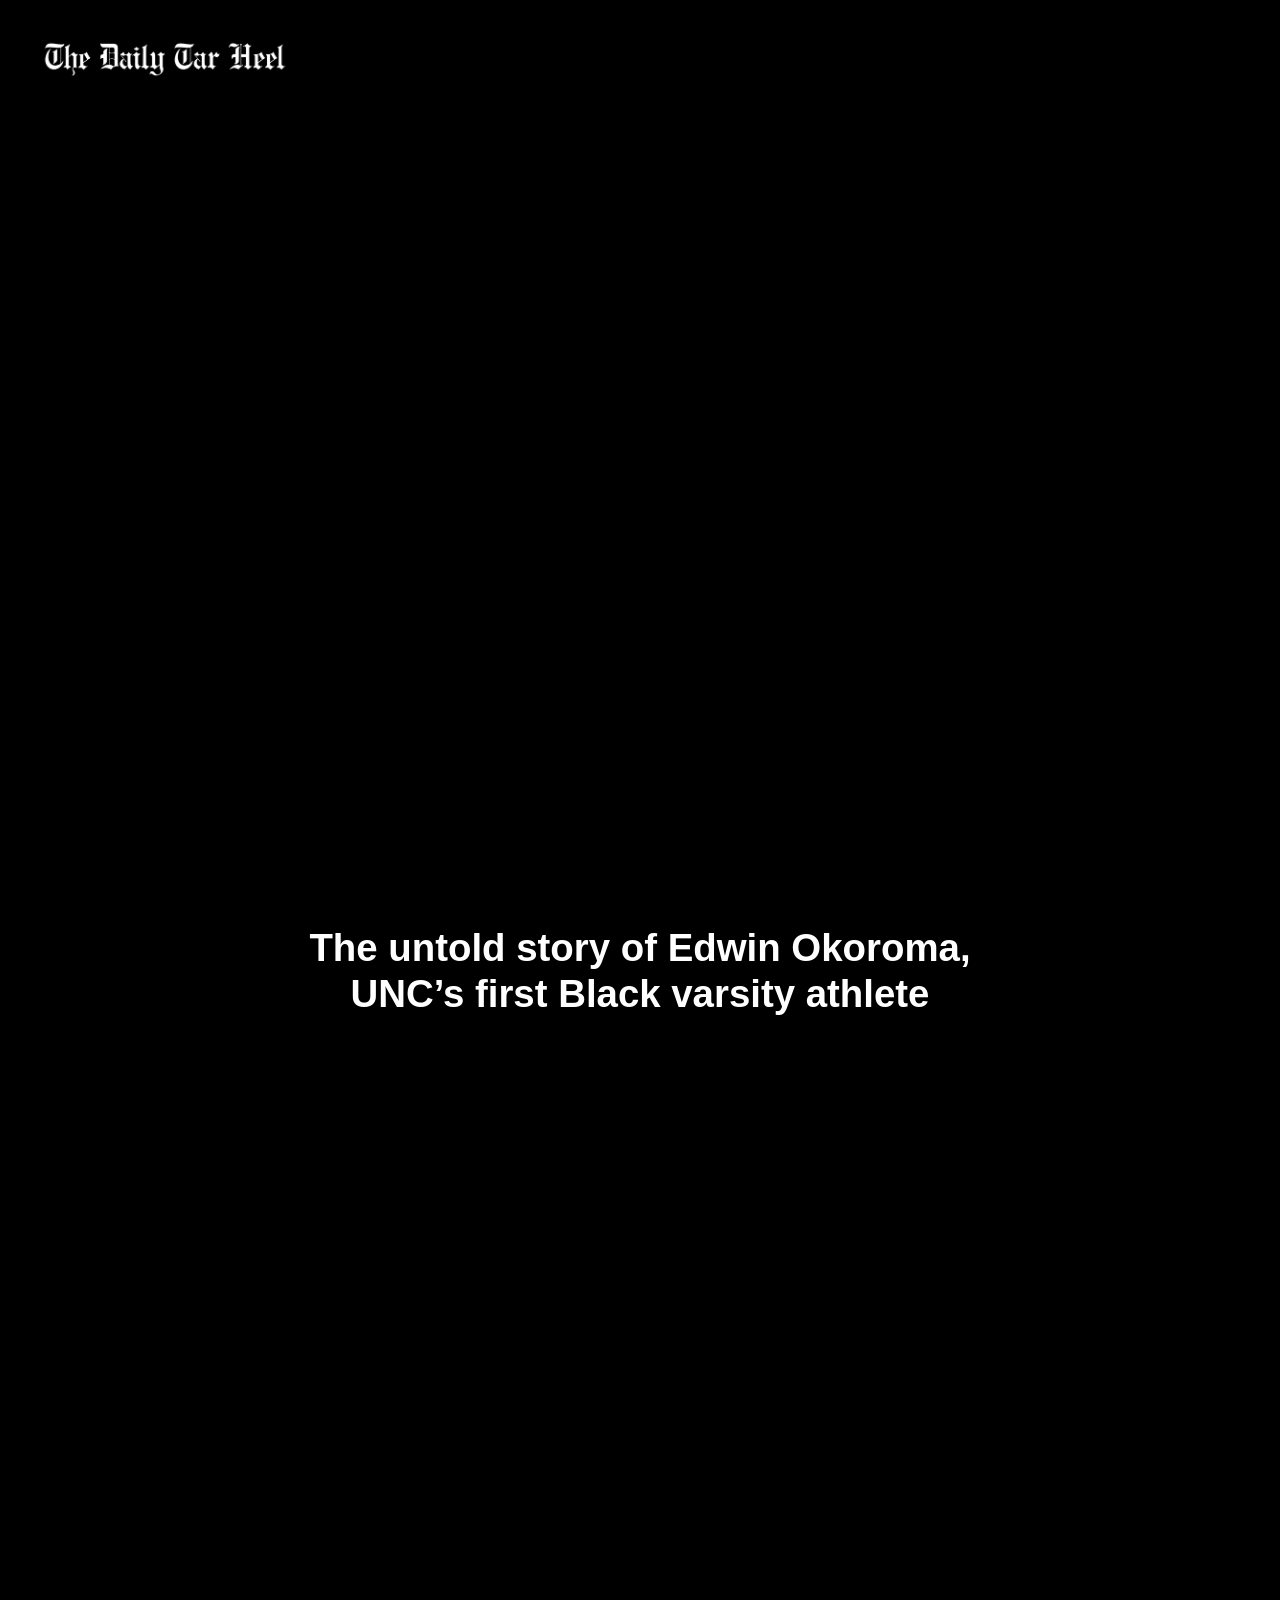
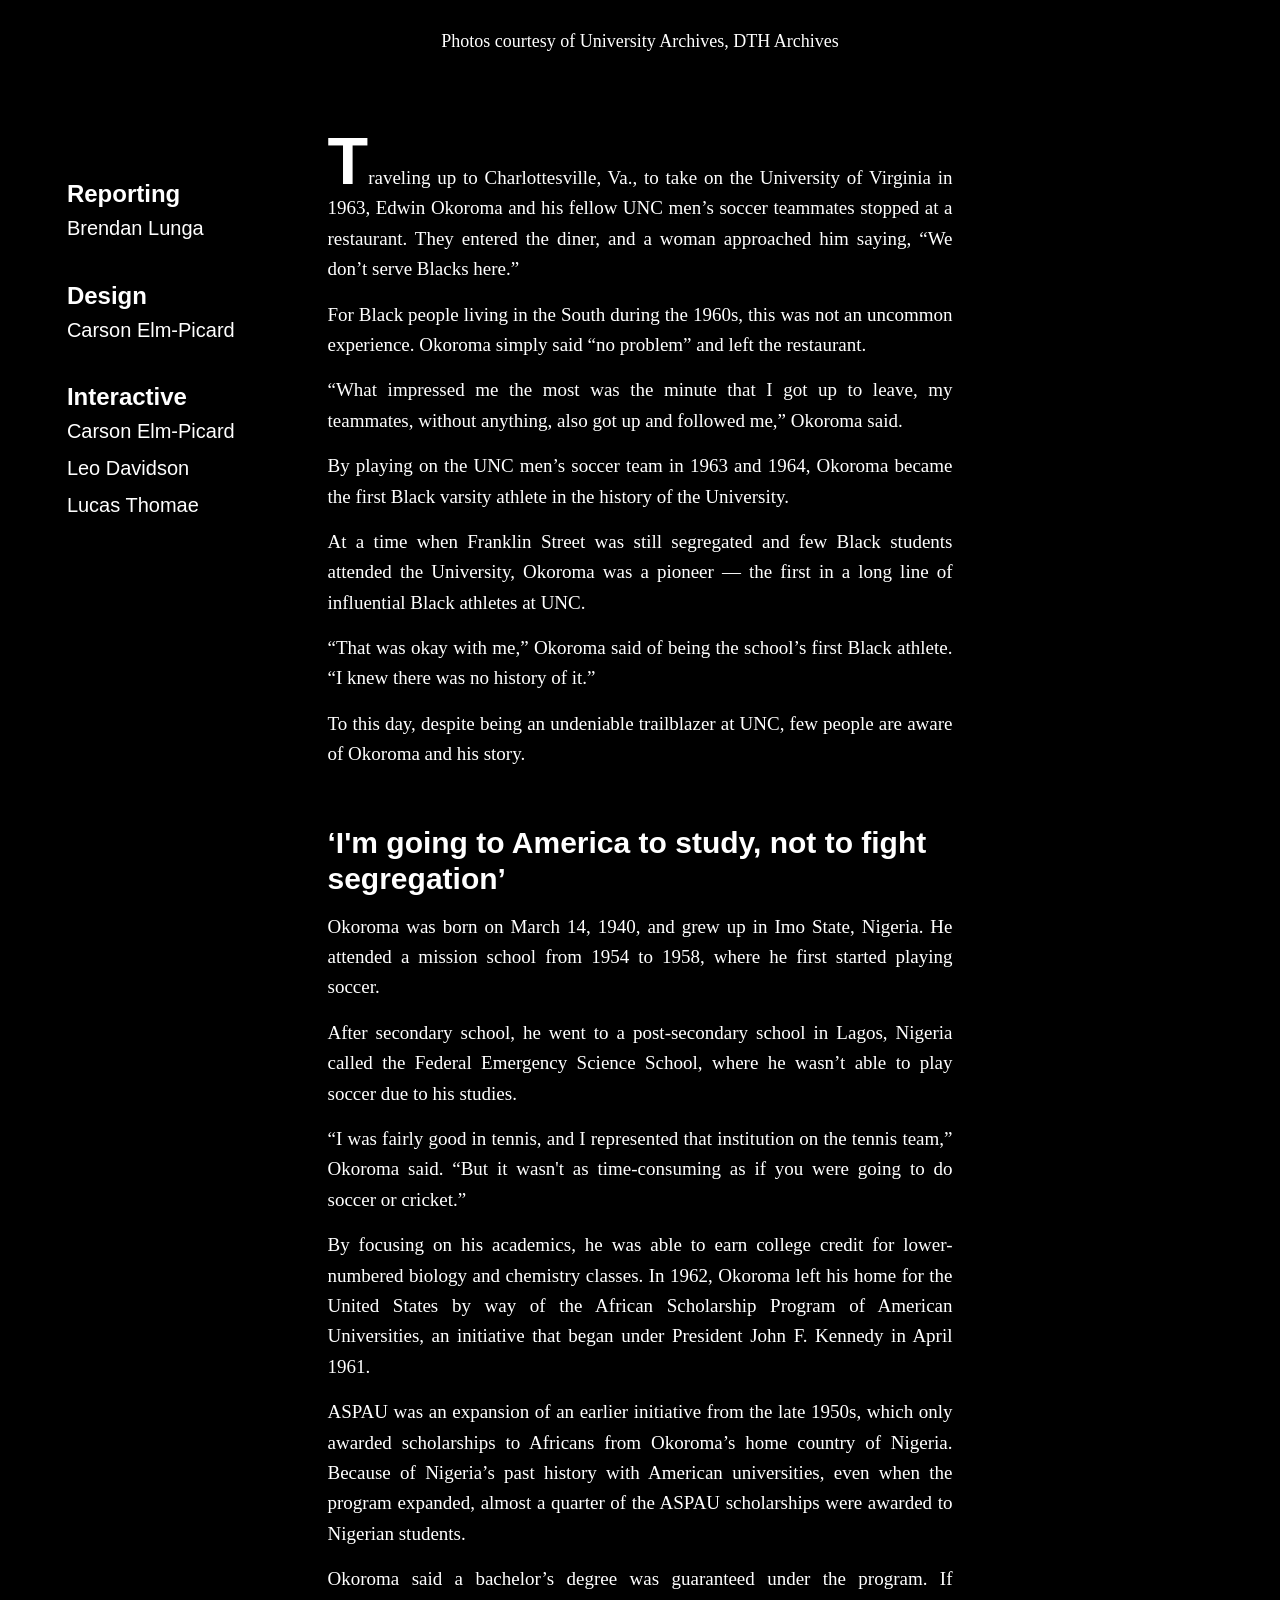
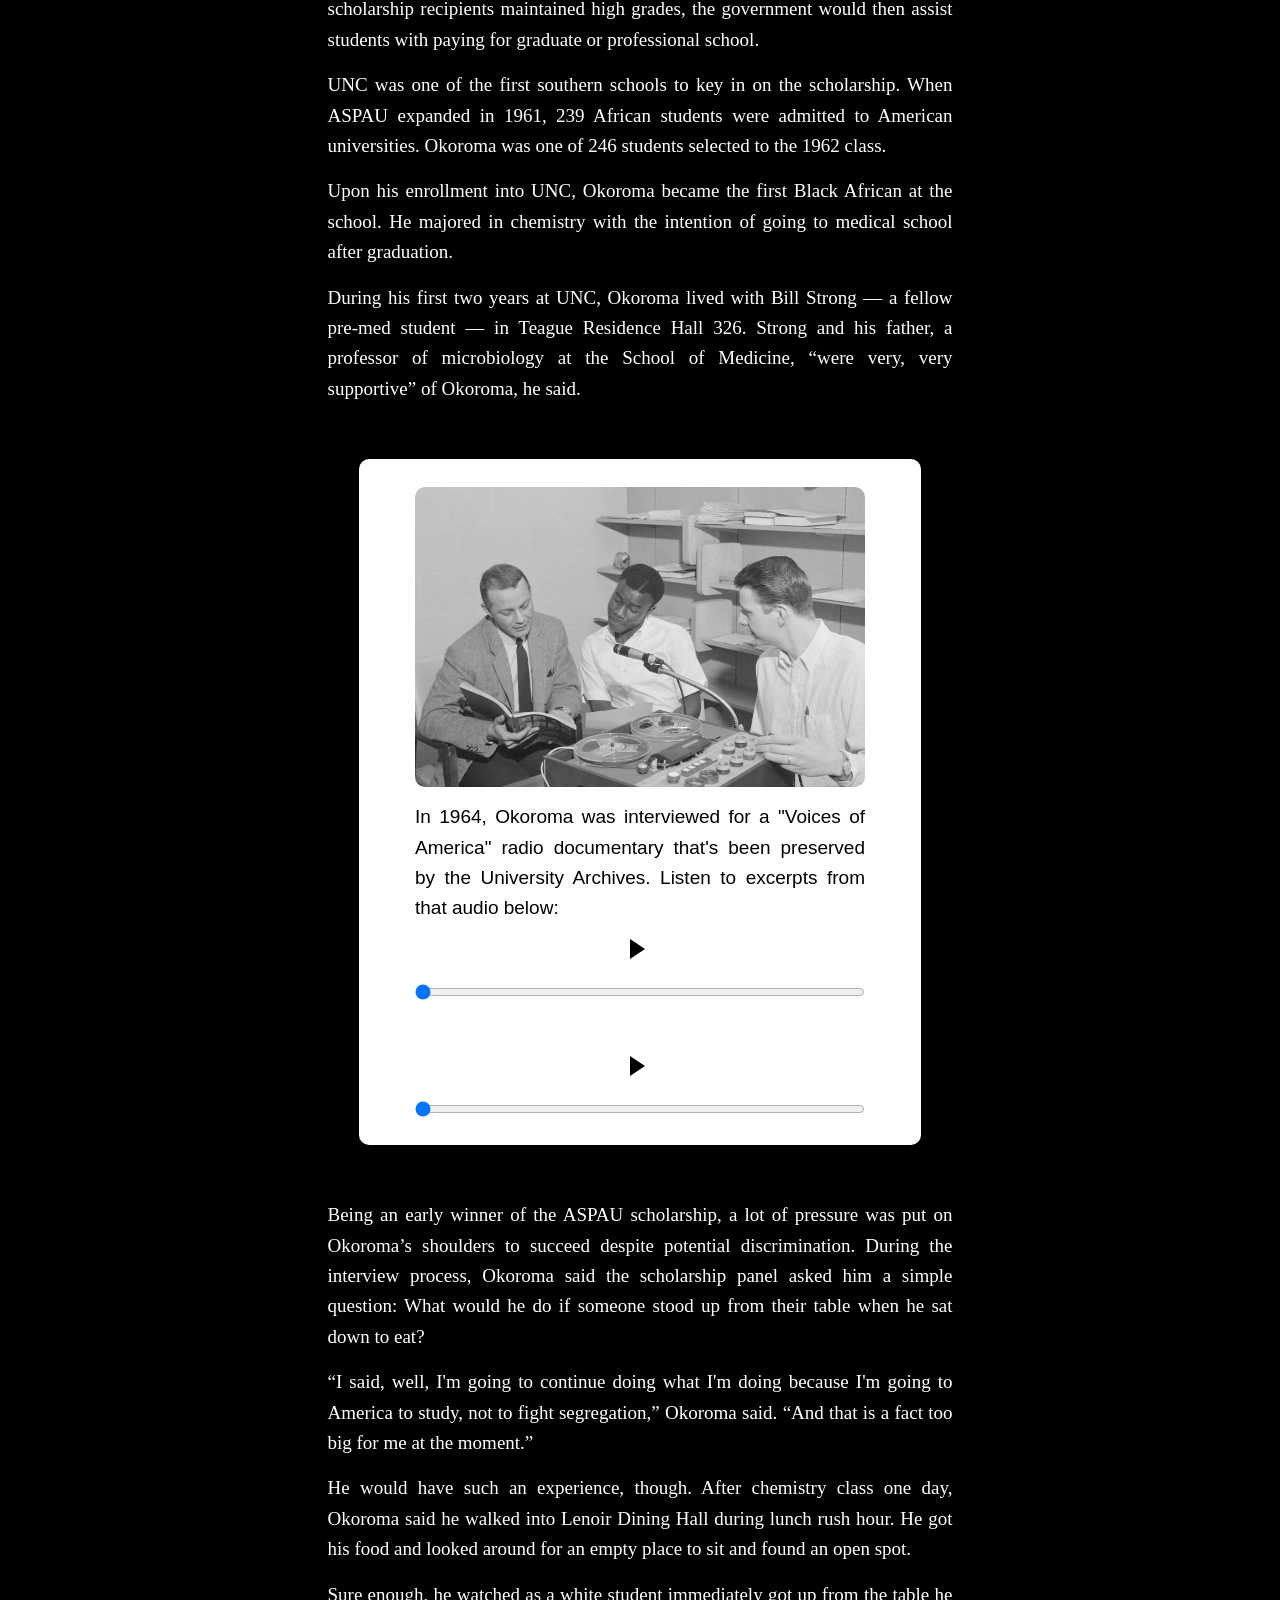
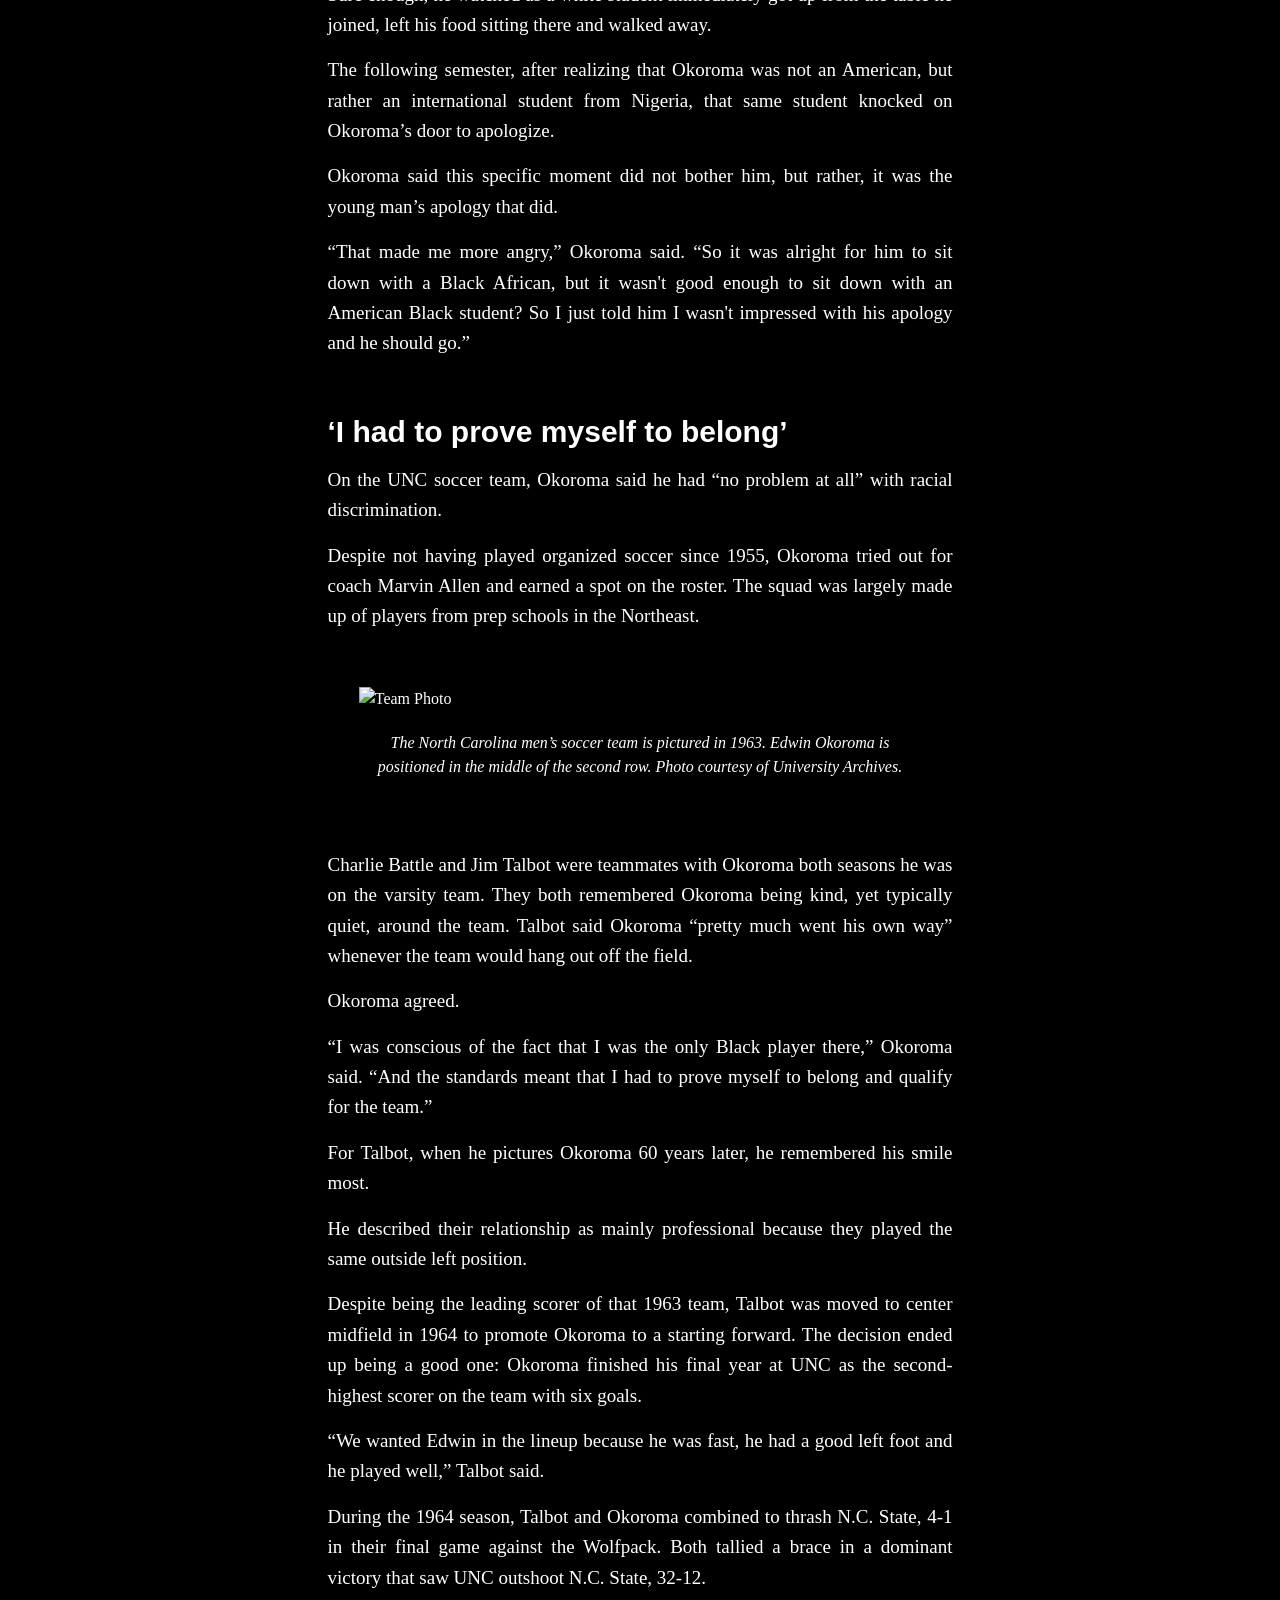
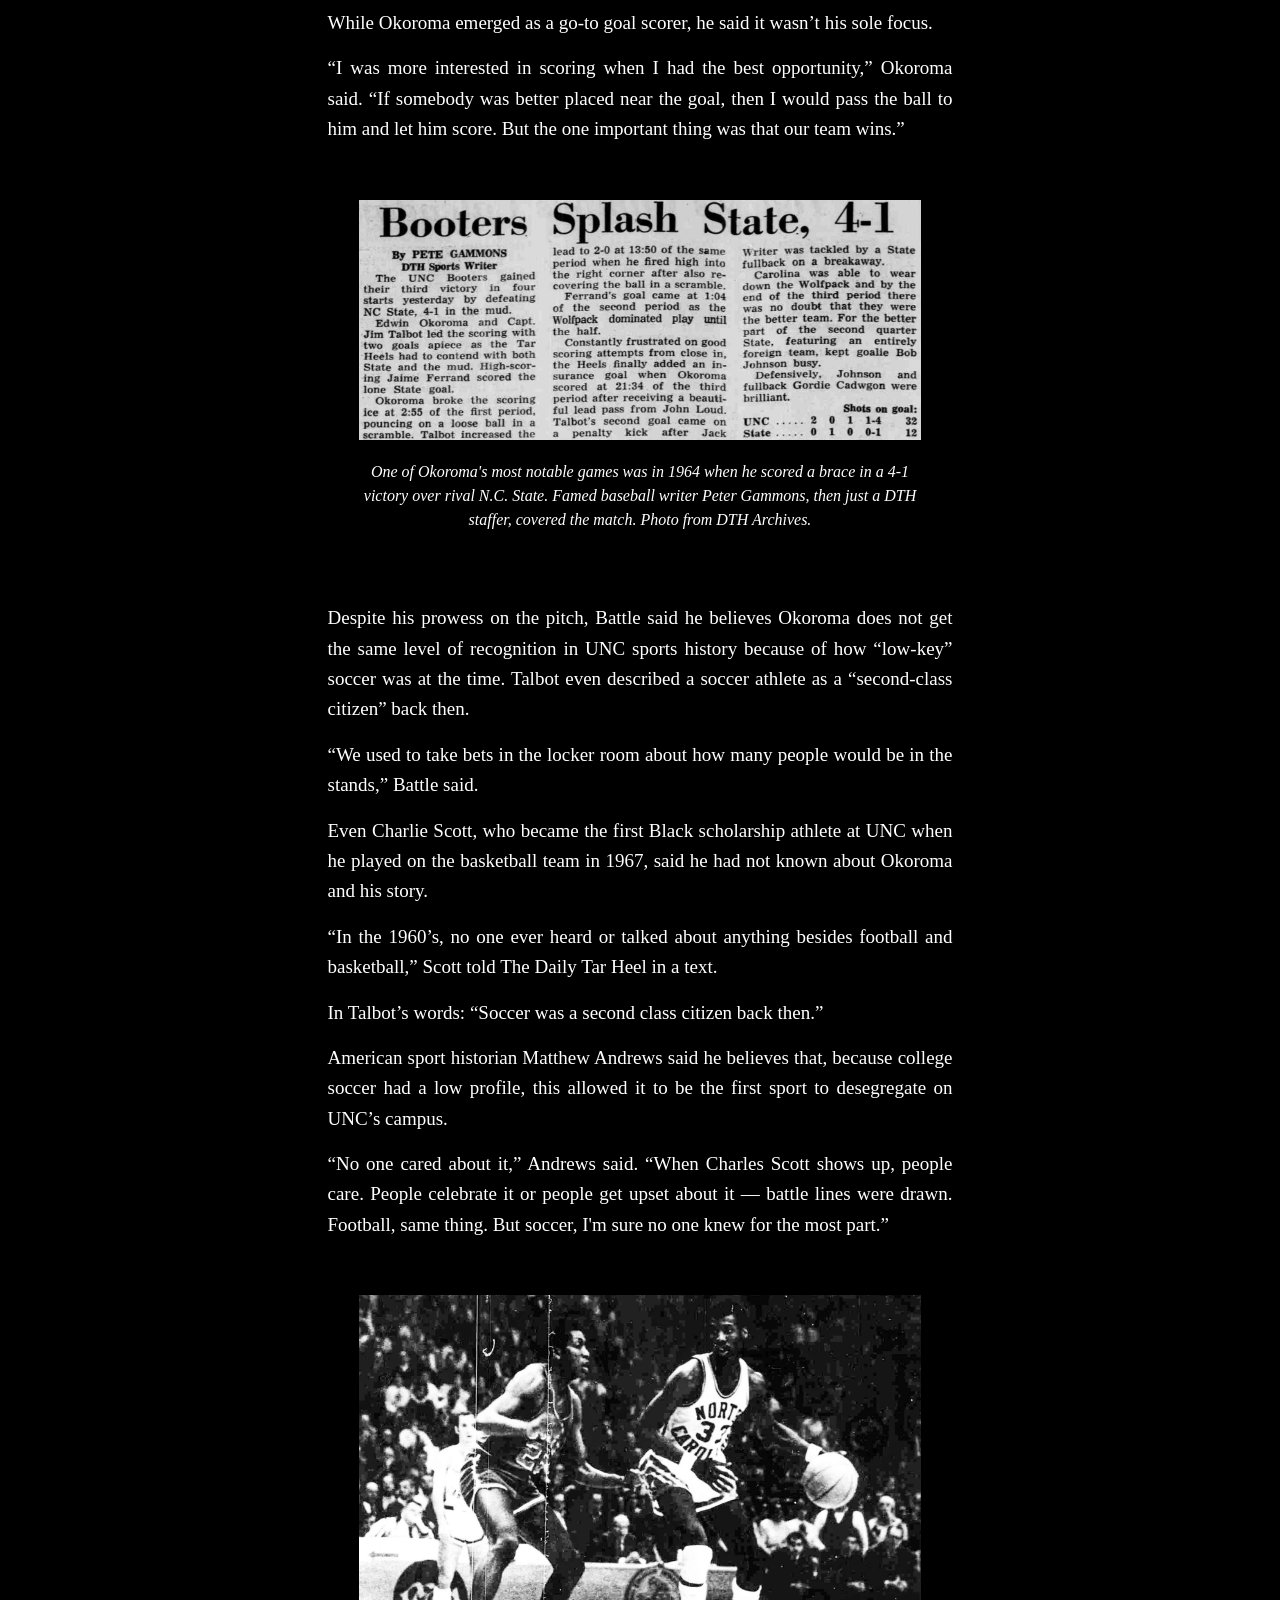
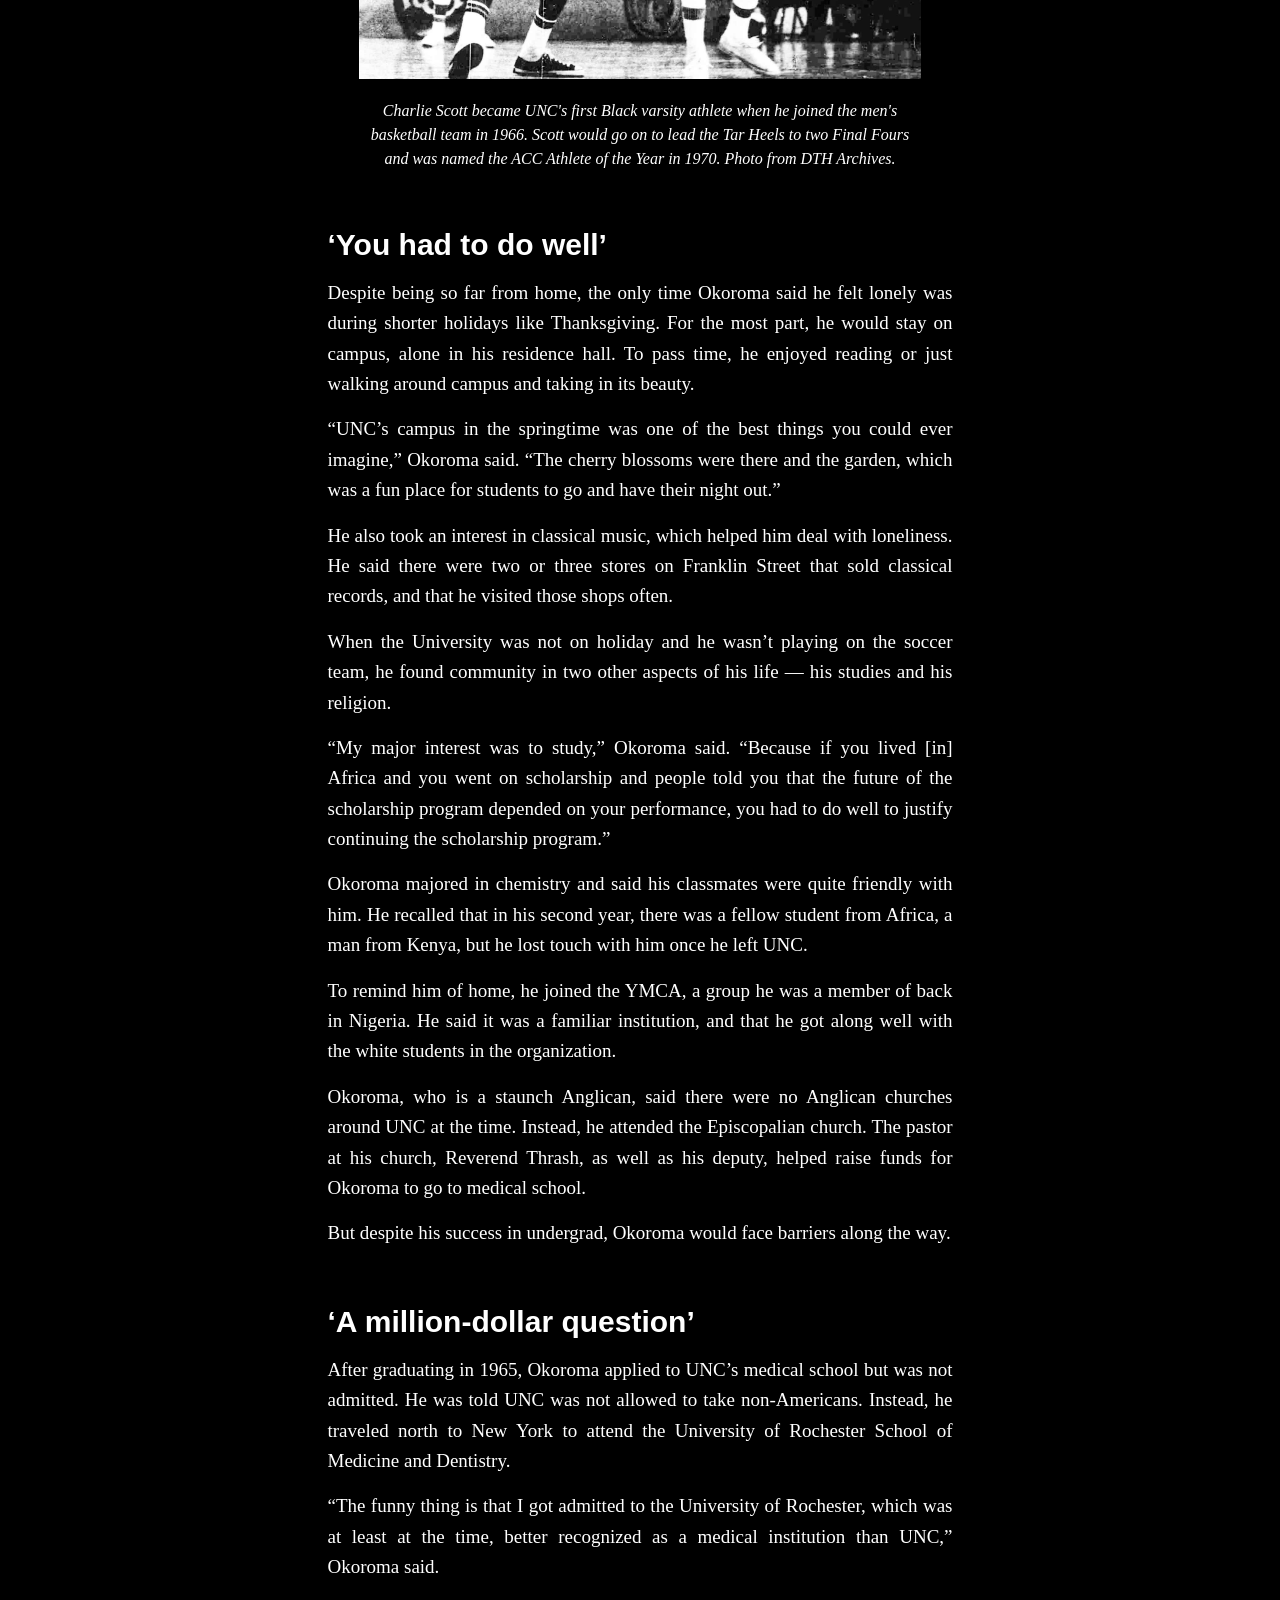
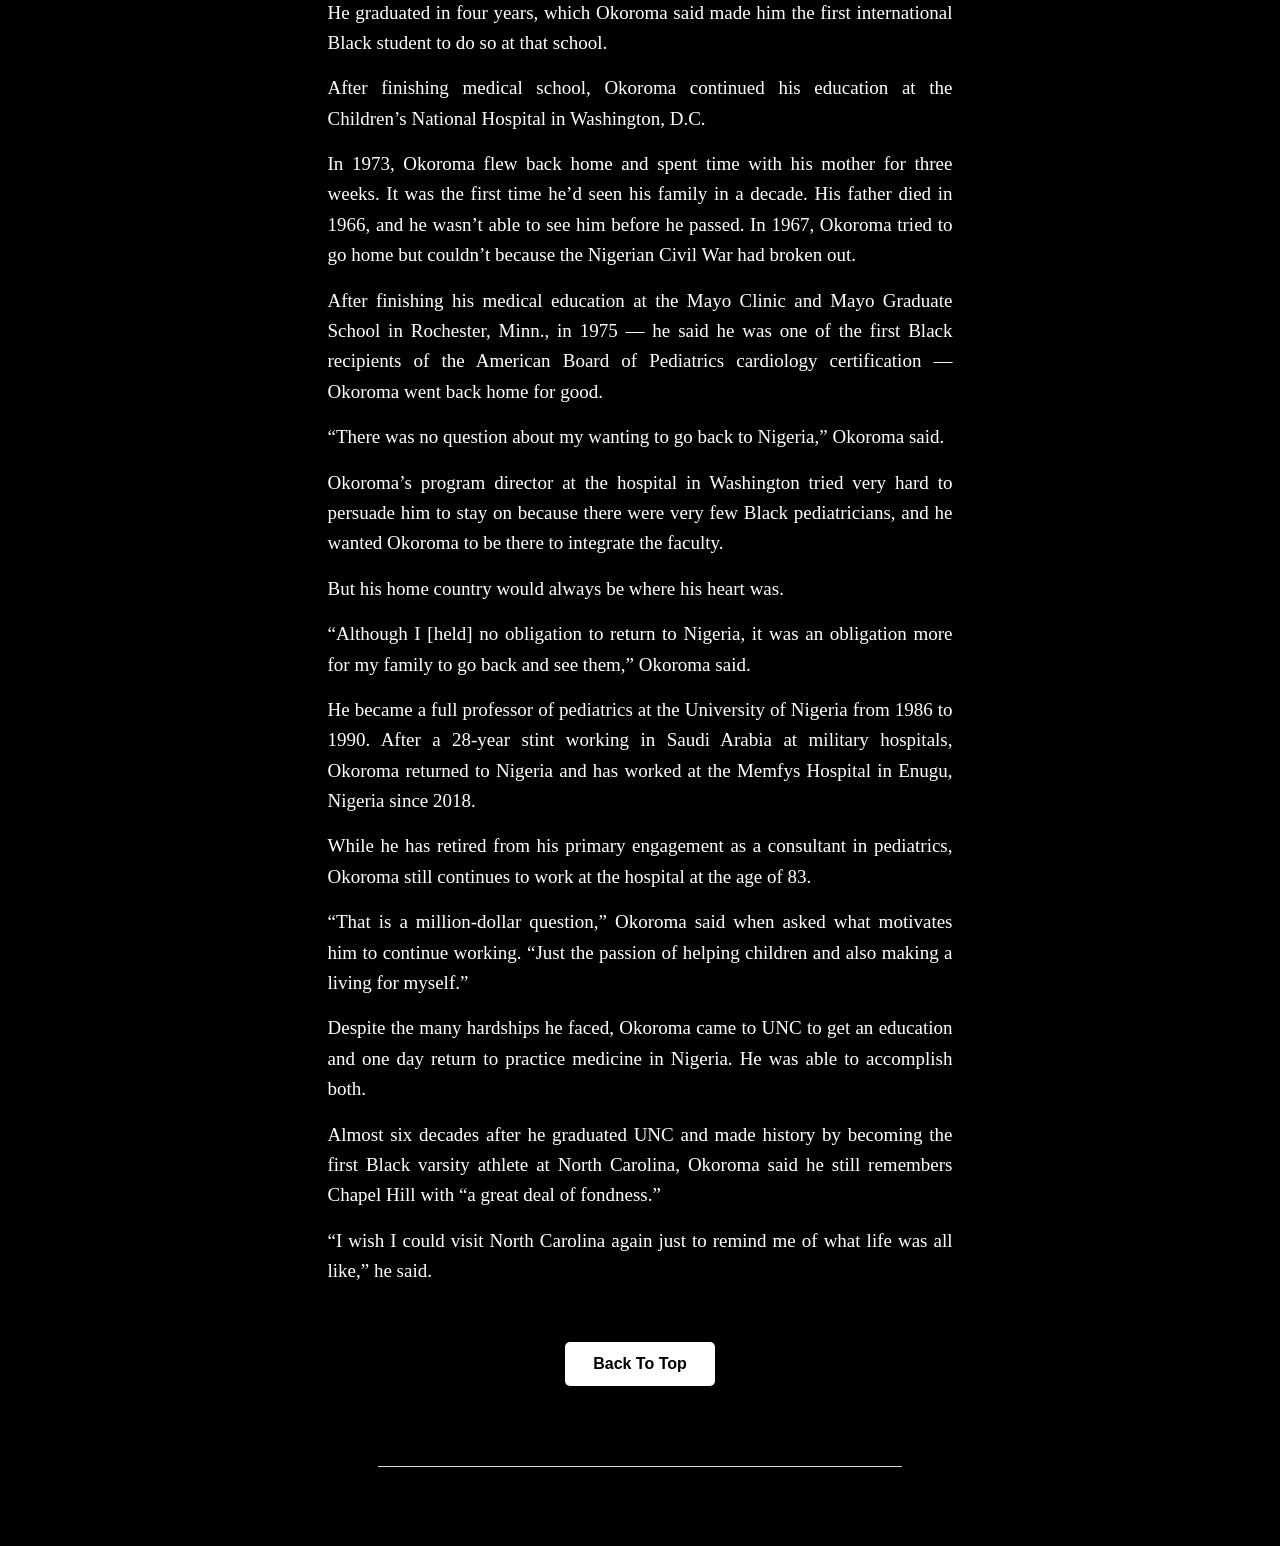
==== commit 17349c77: "Update Caption.html" ====
--- a/index.html
+++ b/index.html
@@ -104,7 +104,7 @@
 
 <figure>
     <img class="Team" src="photos/Team Photo.png" alt="Team Photo">
-    <figcaption class="photcap"><i>The 1963 North Carolina men's soccer team. Edwin Okoroma is positioned in the middle of the second row. Photo courtesy of University Archives.</i></figcaption>
+    <figcaption class="photcap"><i>The North Carolina men’s soccer team is pictured in 1963. Edwin Okoroma is positioned in the middle of the second row. Photo courtesy of University Archives.</i></figcaption>
 </figure>
 
 <div class="spacer"></div>
--- a/css/styles.css
+++ b/css/styles.css
@@ -69,7 +69,7 @@
     animation-duration: 4s;
     animation-direction: linear;
     margin-bottom: 30px;
-
+    width: 60vw;
 }
 
 @keyframes fadein {
@@ -200,7 +200,7 @@
     }
 
     #main-art img {
-        width: 60%;
+        width: 100vw;
         max-width: 1000px;
         min-width: 400px;
     }
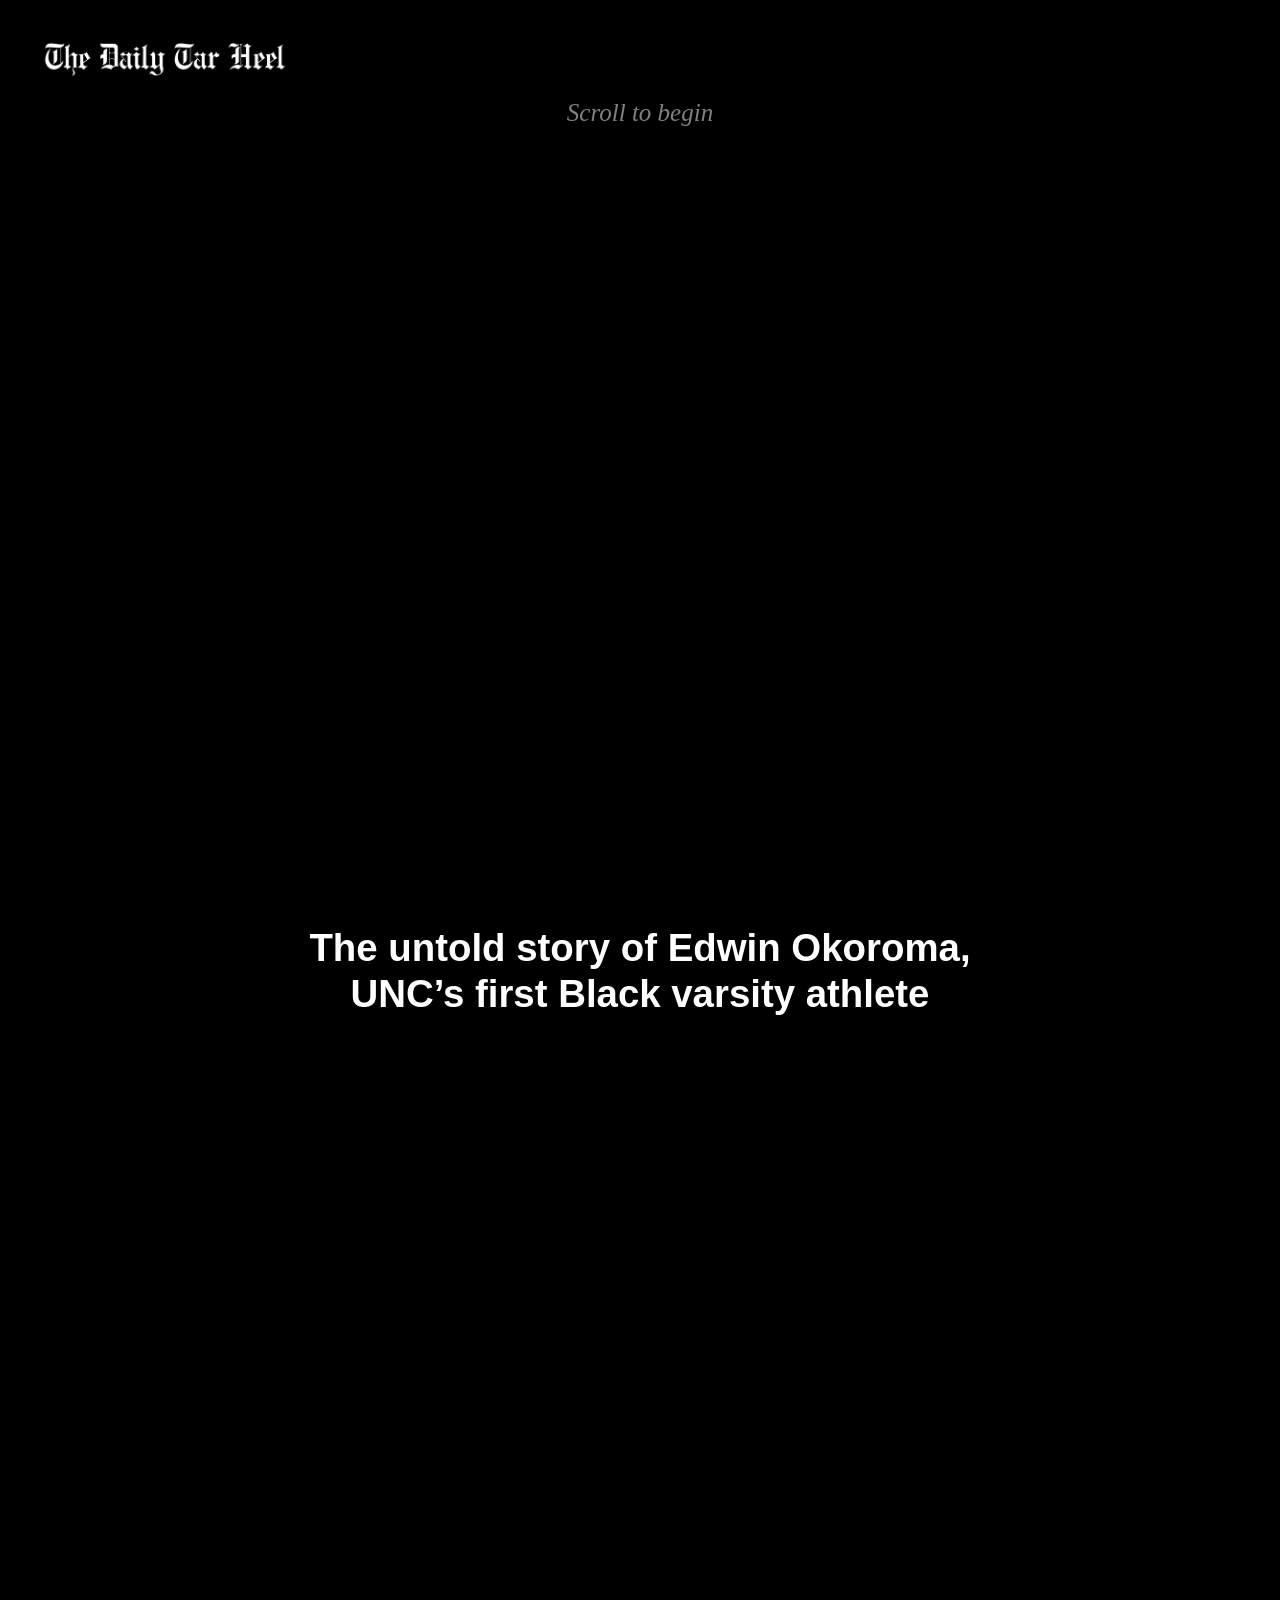
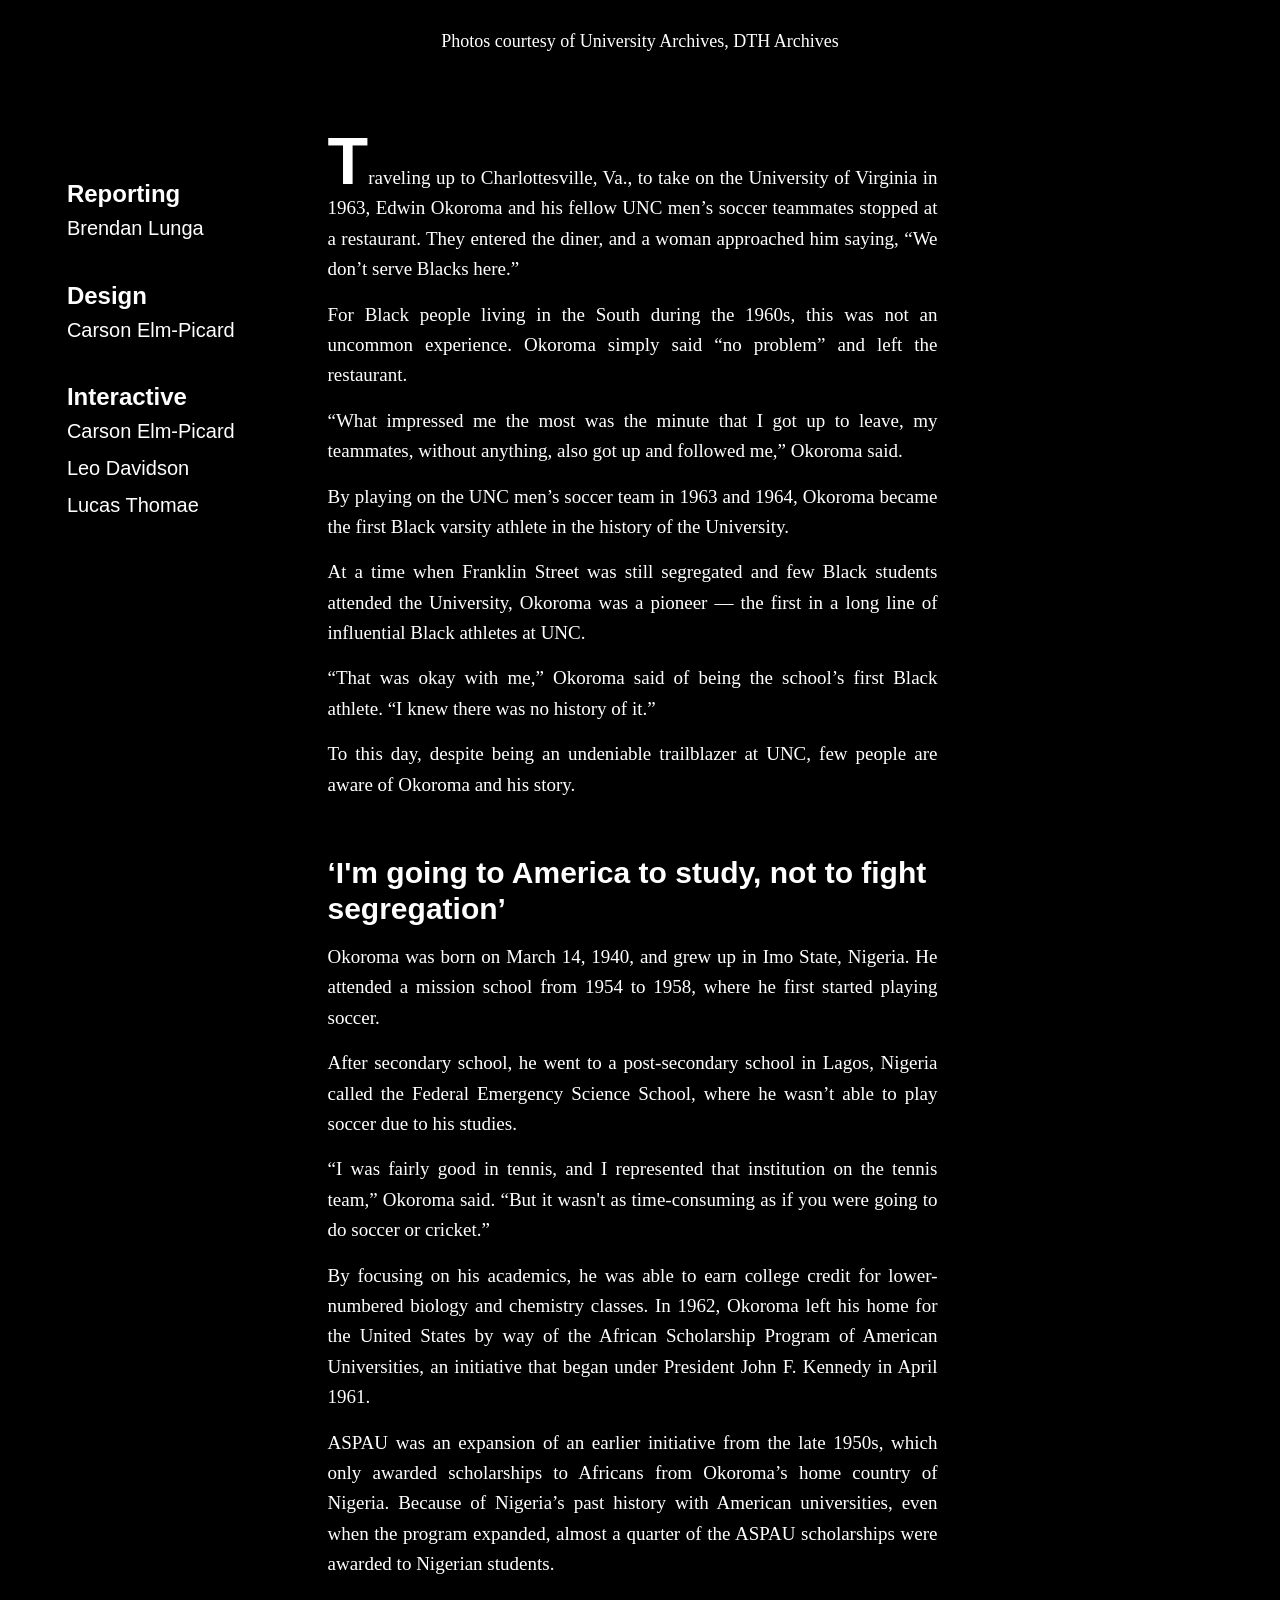
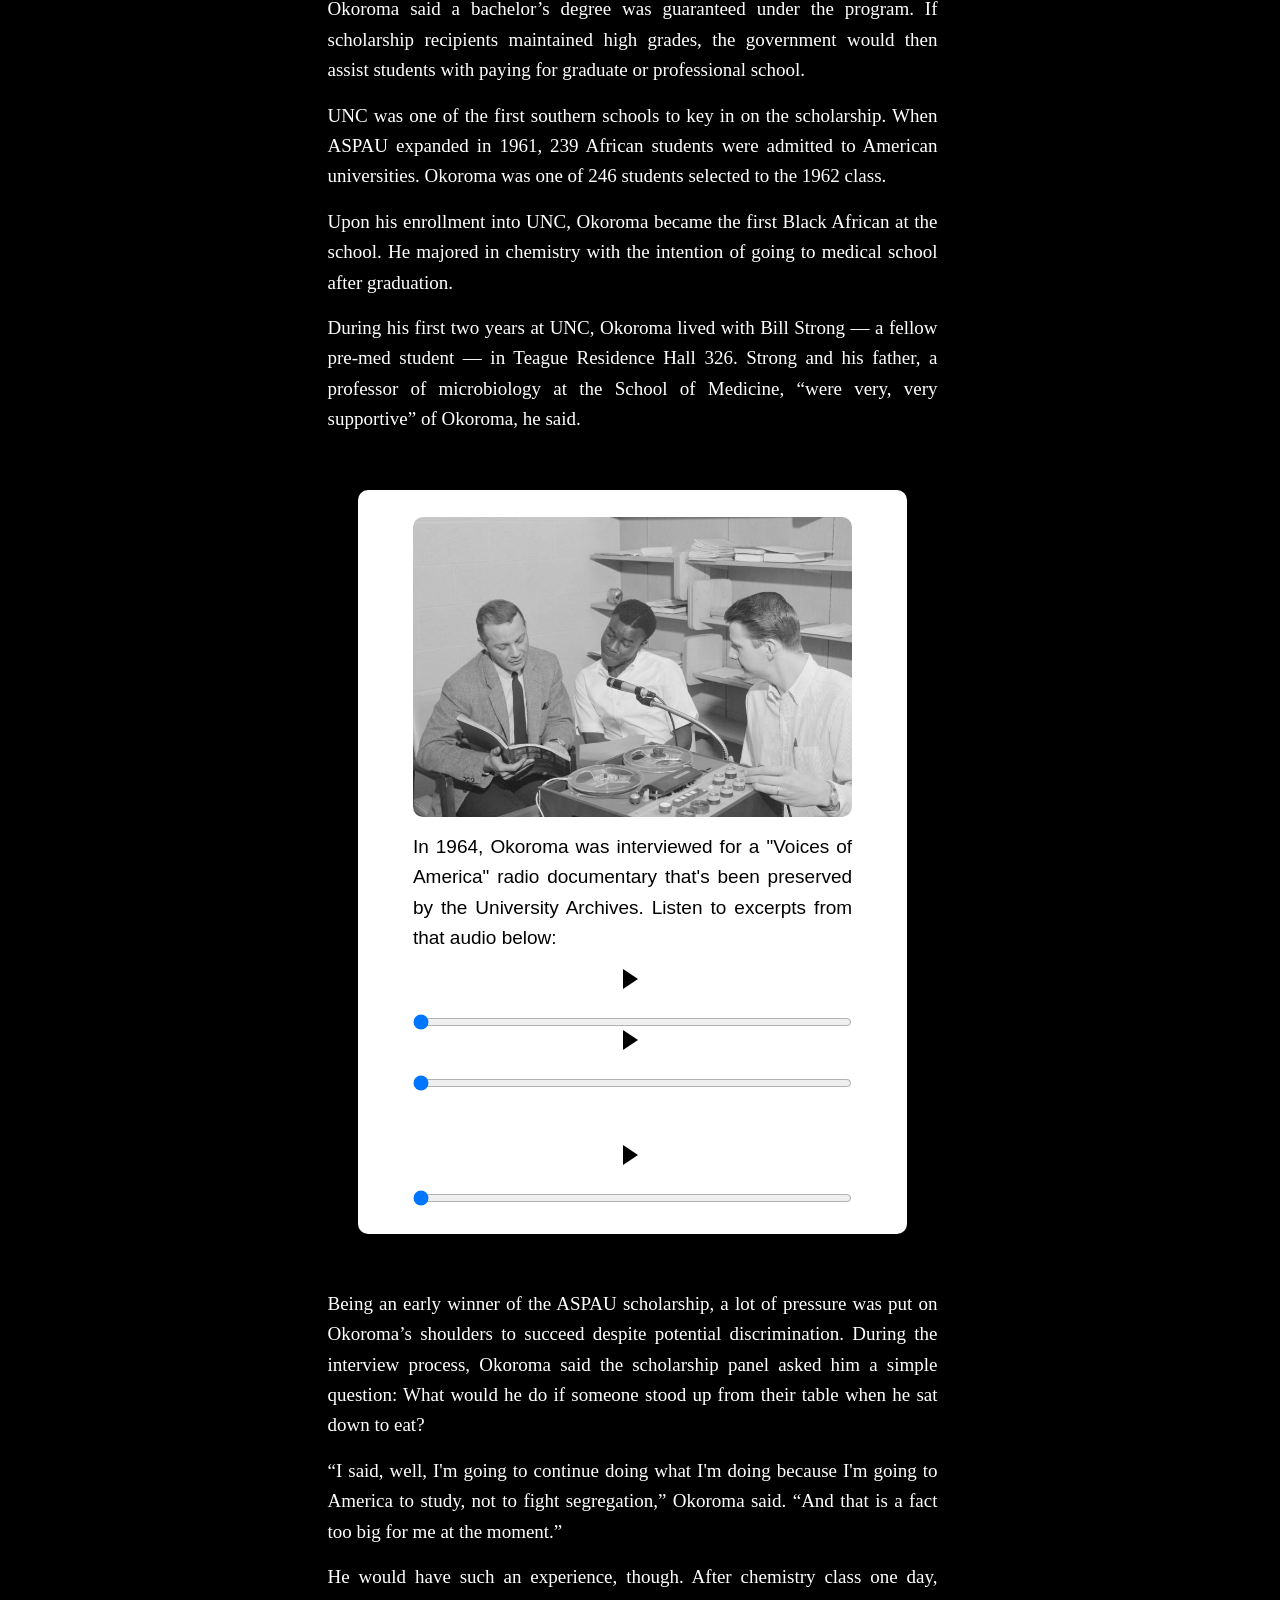
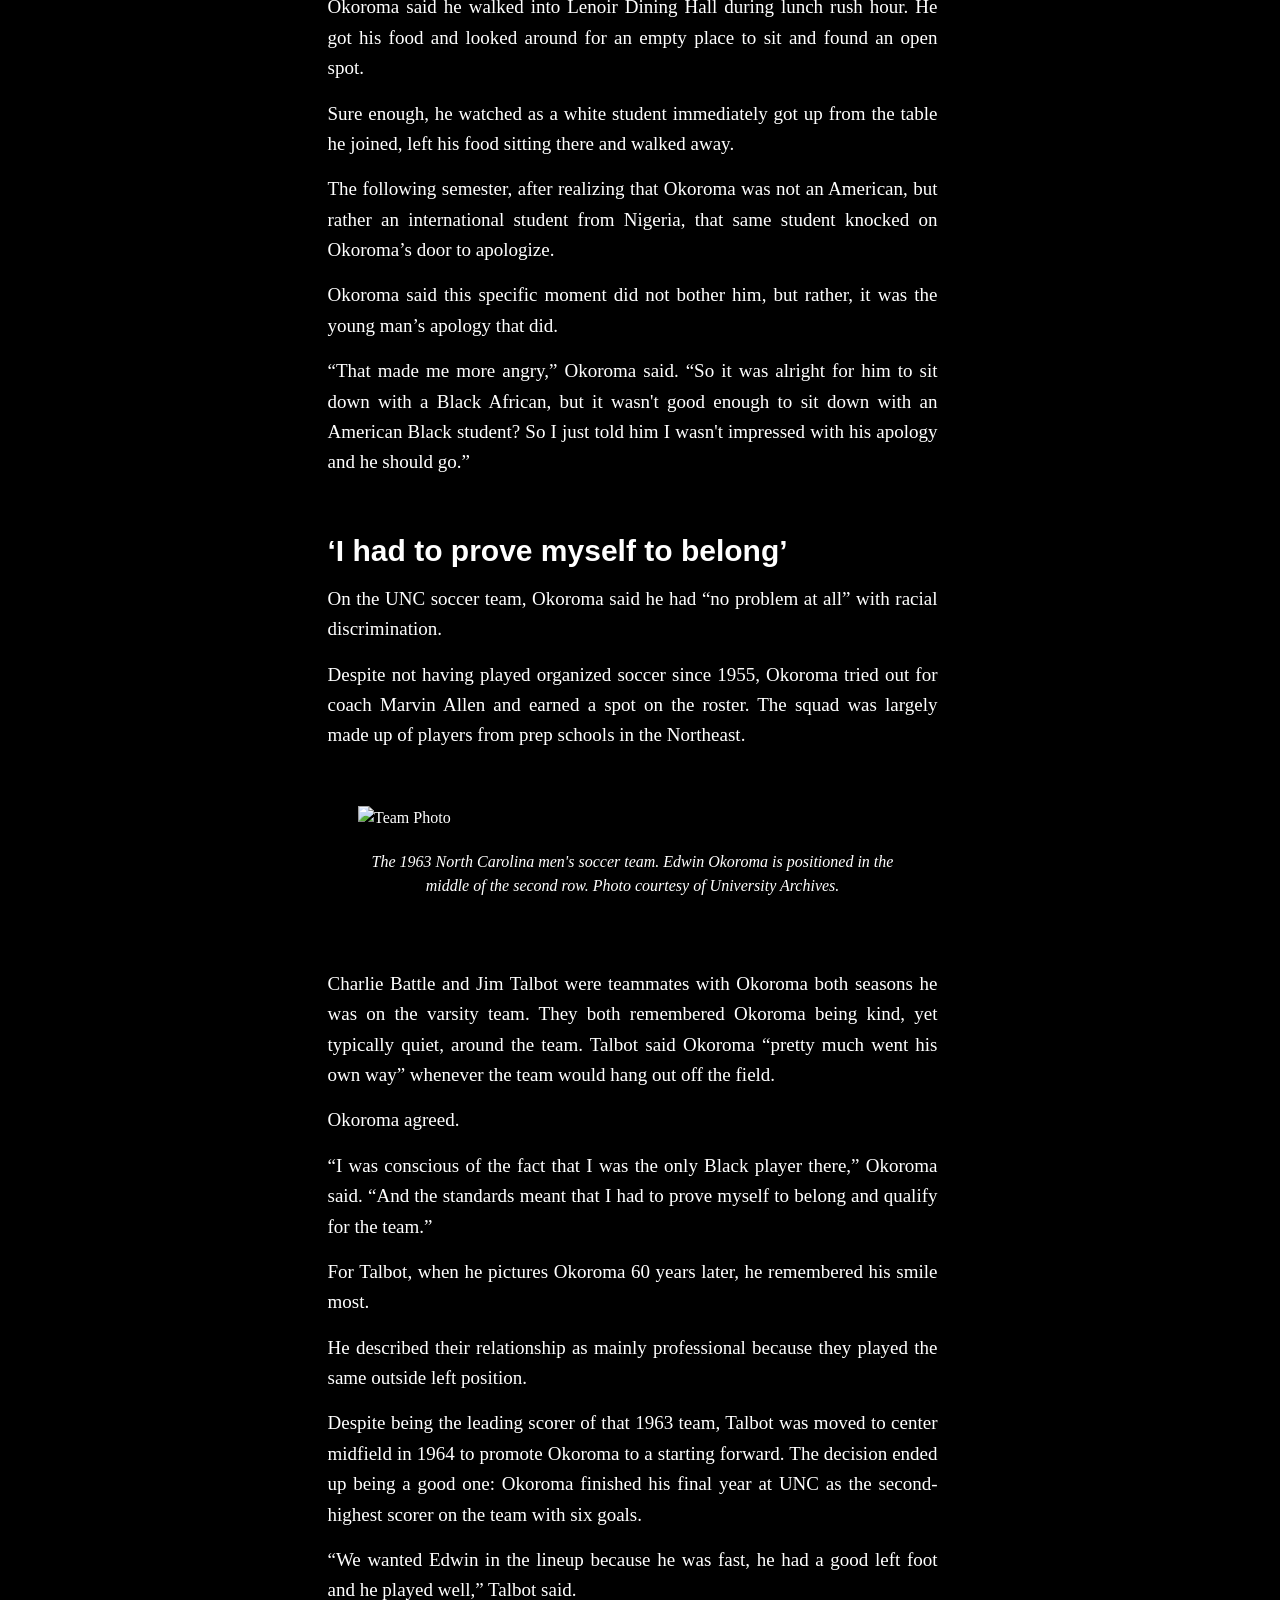
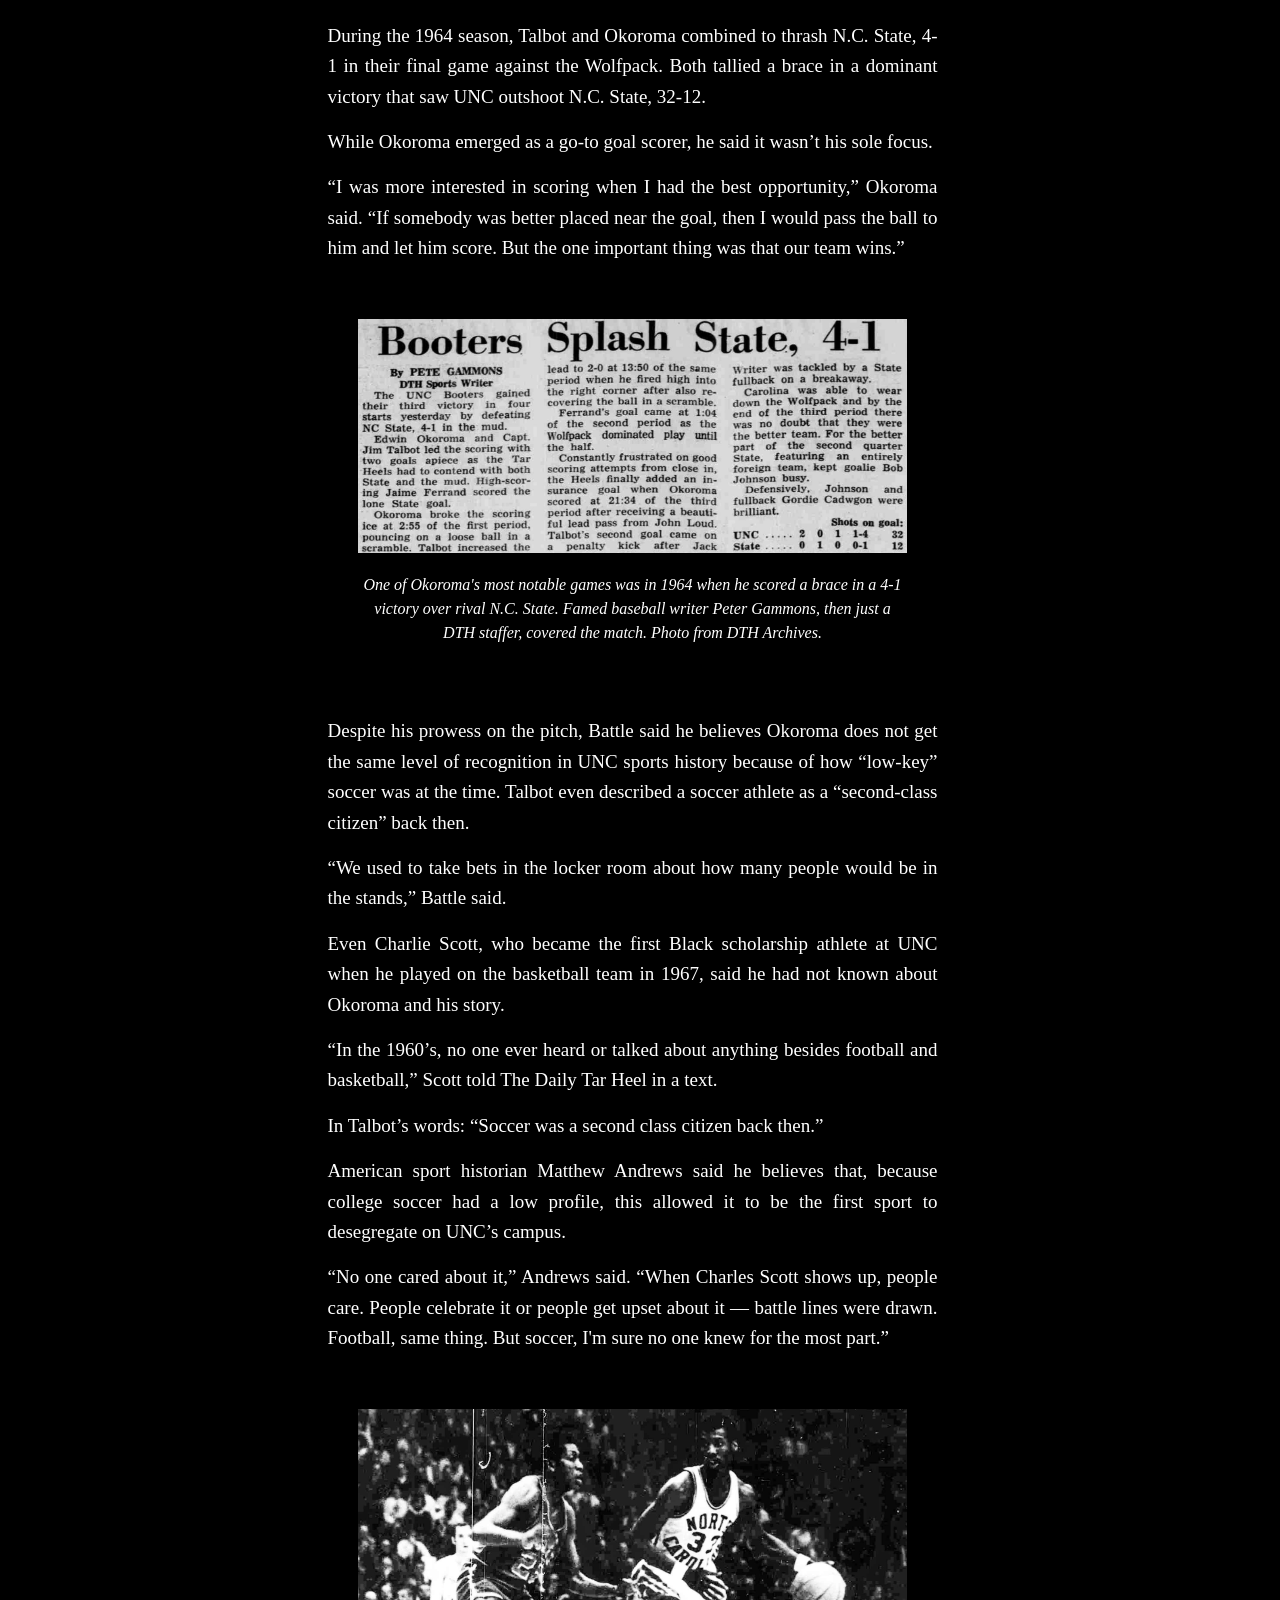
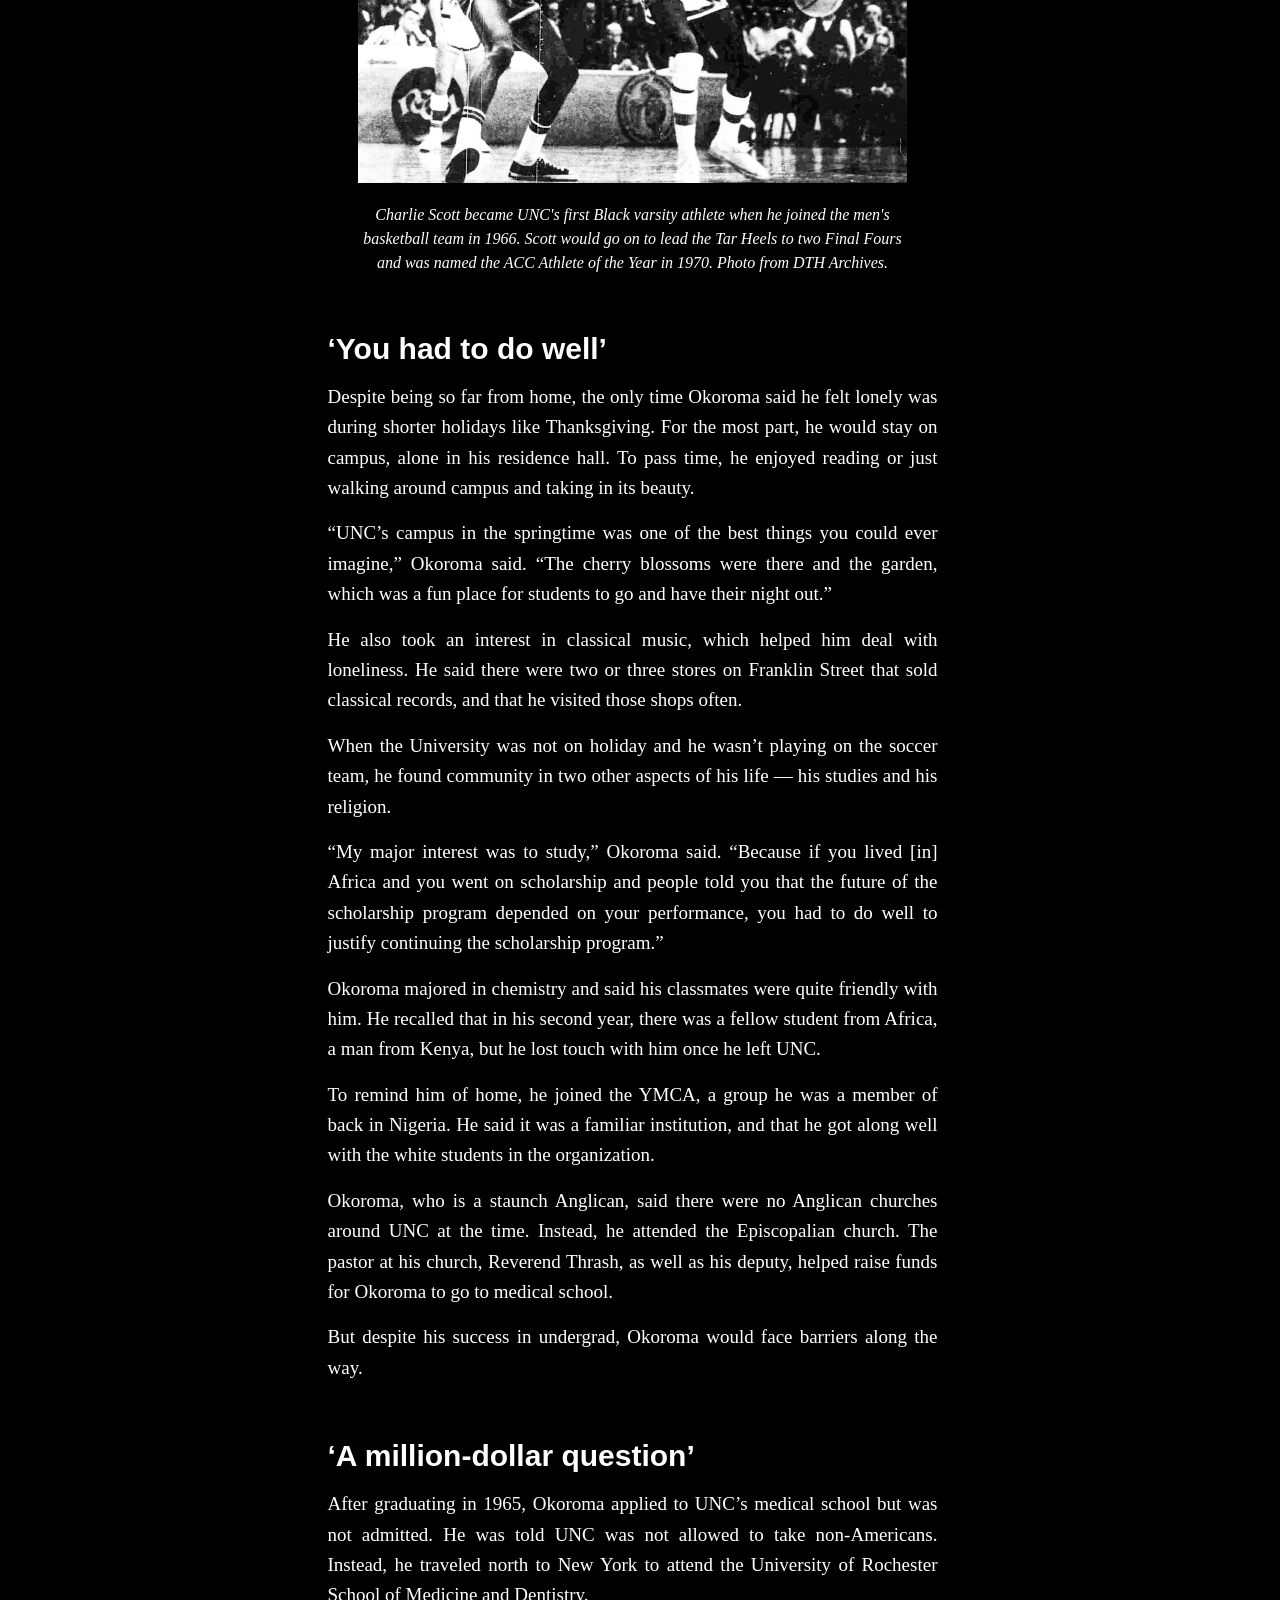
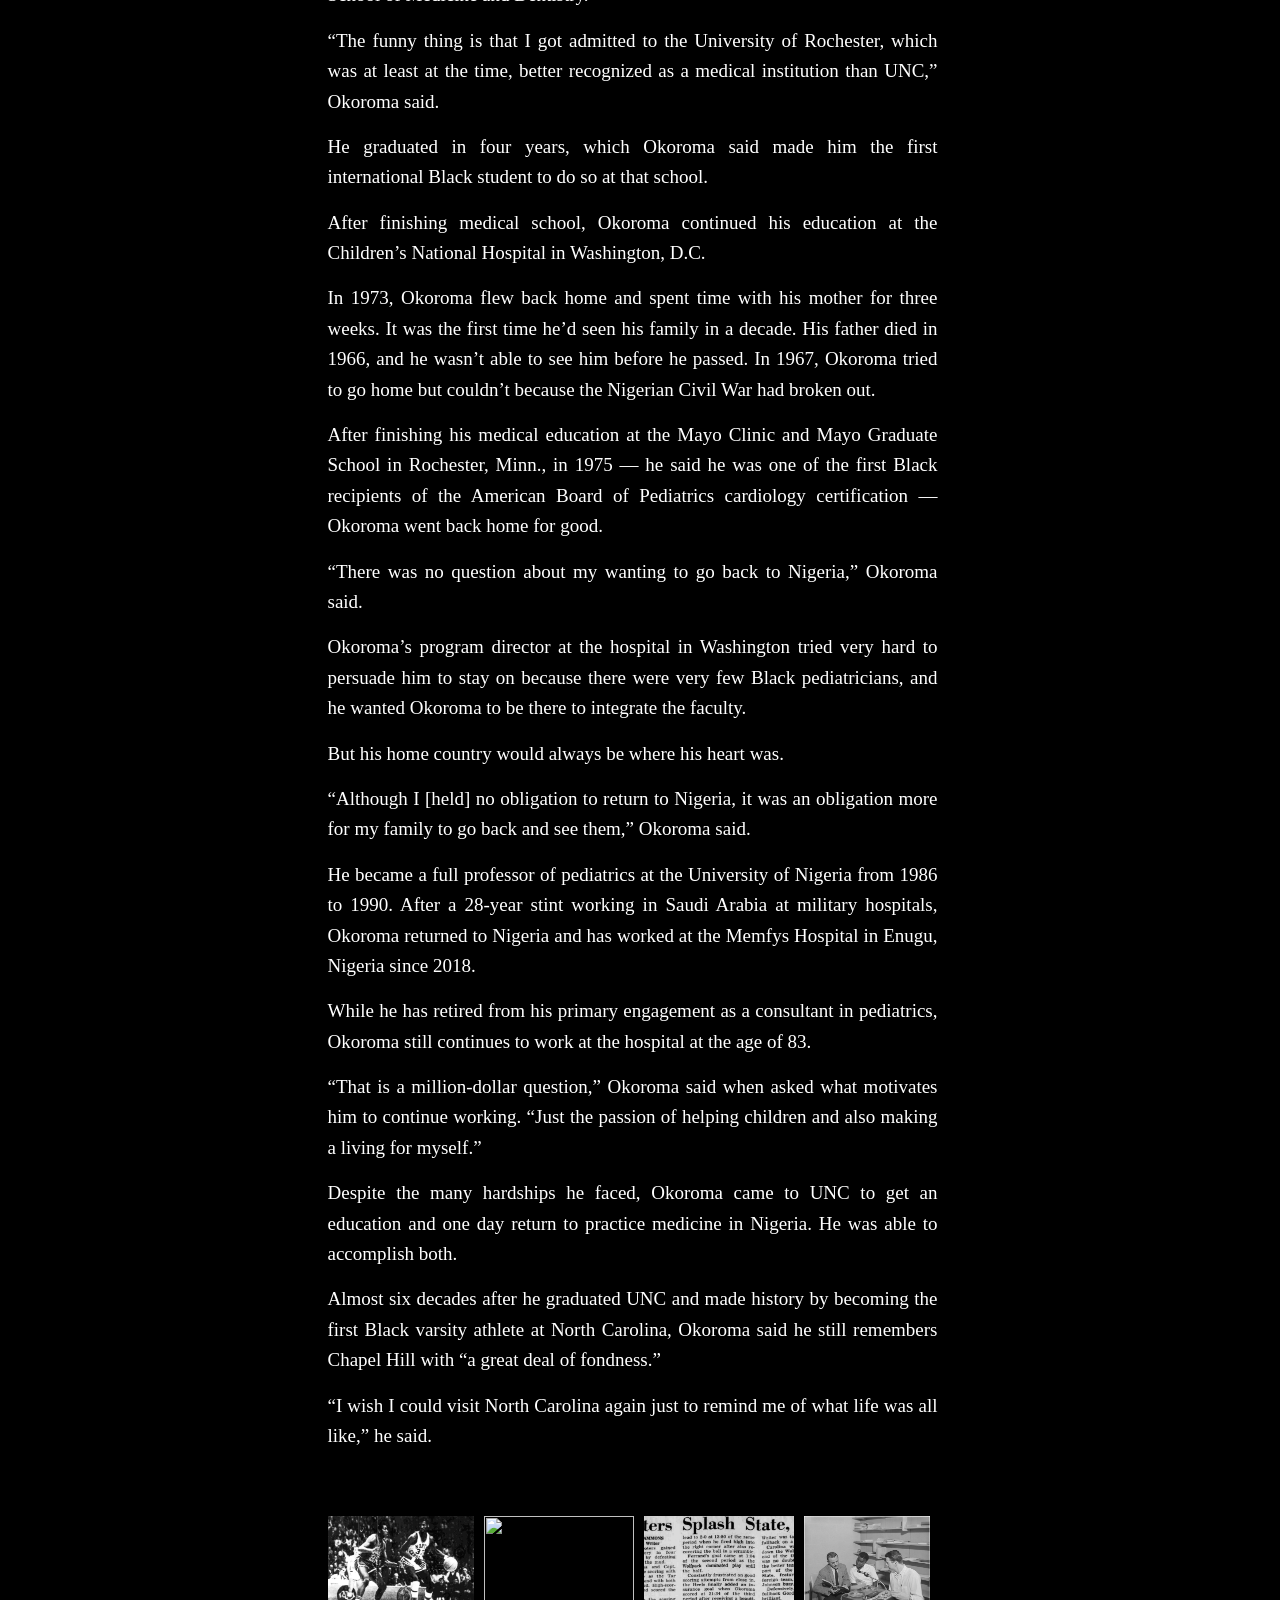
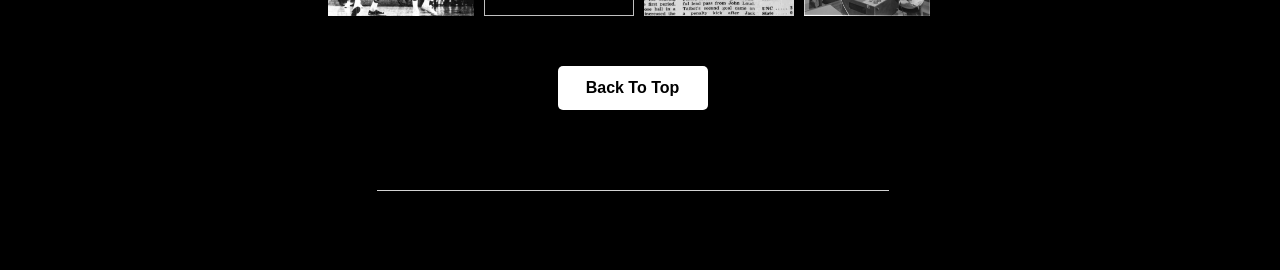
==== commit 723a0085: "image slider" ====
--- a/index.html
+++ b/index.html
@@ -16,7 +16,7 @@
 <div class="row">
 <div class="col-12" id="hed">
     <a href="https://www.dailytarheel.com" id="masthead"><img class="mediac" src="photos/white_masthead.png"></img></a>
-    <p class="scroll disappearing-element" id="scroll"><i>Scroll to begin</i></p>
+    <p class="scroll" id="scroll"><i>Scroll to begin</i></p>
     <h1 id="headline"></h1>
 </div>
 </div>
@@ -104,7 +104,7 @@
 
 <figure>
     <img class="Team" src="photos/Team Photo.png" alt="Team Photo">
-    <figcaption class="photcap"><i>The North Carolina men’s soccer team is pictured in 1963. Edwin Okoroma is positioned in the middle of the second row. Photo courtesy of University Archives.</i></figcaption>
+    <figcaption class="photcap"><i>The 1963 North Carolina men's soccer team. Edwin Okoroma is positioned in the middle of the second row. Photo courtesy of University Archives.</i></figcaption>
 </figure>
 
 <div class="spacer"></div>
@@ -177,6 +177,28 @@
 
 <div class="spacer"></div>
 
+<div class="photo-cntainer">
+    <div class="image-slider">
+        <img src="photos/Charlie_Scott.jpg" class="slide" onclick="openModal(this)">
+        <img src="photos/Main_Art.png" class="slide" onclick="openModal(this)">
+        <img src="photos/New_Clip.jpeg" class="slide" onclick="openModal(this)">
+        <img src="photos/Okoroma Voice of America Image.jpeg" class="slide" onclick="openModal(this)">
+        <img src="photos/Team Photo.png" class="slide" onclick="openModal(this)">
+        <img src="photos/University of Rochester 50th Anniversary Photo.png" class="slide" onclick="openModal(this)">
+        <img src="photos/Yackety yack [1965] Team Photo Pg. 176.png" class="slide" onclick="openModal(this)">
+        <img src="photos/Yackety Yak [1964] Team Photo.png" class="slide" onclick="openModal(this)">
+        <img src="photos/Yackety Yak [1965] Senior Photo.png" class="slide" onclick="openModal(this)">
+    </div>
+</div>
+
+<!-- Modal for full-screen view -->
+<div id="imageModal" class="modal">
+    <span class="close" onclick="closeModal()">&times;</span>
+    <img class="modal-content" id="fullImage">
+</div>
+
+<div class="spacer"></div>
+
 <a href="#" class="my-button">Back To Top</a>
 
 <div class="spacer"></div>
@@ -189,8 +211,9 @@
 <div class="col-12 col-sm-3"></div>
 </div>
 
+<script src="js/audio.js"></script>
 <script src="js/main.js"></script>
-<script src="js/audio.js"></script>
+<script src="js/imageSlider.js"></script>
 
 </body>
 </html>
--- a/css/styles.css
+++ b/css/styles.css
@@ -150,7 +150,7 @@
 }
 
 #body-content {
-    max-width: 100vw;
+    max-width: 50vw;
     margin-top: 100px;
     color: white;
 }
@@ -405,4 +405,77 @@
     font-family: "forma-djr-text", sans-serif;
     font-weight: 400;
     font-style: normal;   
+}
+
+/* IMage slider */
+
+.image-slider {
+    display: flex;
+    overflow-x: auto;
+    padding: 10px;
+    scroll-snap-type: x mandatory;
+    width: 100%;
+}
+
+.slide {
+    width: 150px;
+    height: 100px;
+    object-fit: cover;
+    margin-right: 10px;
+    cursor: pointer;
+    transition: transform 0.2s;
+    scroll-snap-align: start;
+}
+
+.slide:last-child {
+    margin-right: 0;
+}
+
+.slide:hover {
+    transform: scale(1.04);
+}
+
+.modal {
+    display: none;
+    position: fixed; 
+    z-index: 2;
+    left: 0;
+    top: 0;
+    width: 100%; 
+    height: 100%; 
+    background-color: rgba(0,0,0,0.9);
+}
+
+.modal-content {
+    position: absolute;
+    top: 50%;
+    left: 50%;
+    transform: translate(-50%, -50%);
+    max-width: 80%;
+    max-height: 80%;
+    object-fit: contain;
+}
+
+
+.close {
+    position: absolute;
+    top: 20px;
+    right: 20px;
+    color: #f1f1f1;
+    font-size: 40px;
+    font-weight: bold;
+    cursor: pointer;
+}
+
+.close:hover,
+.close:focus {
+    color: #bbb;
+    text-decoration: none;
+    cursor: pointer;
+}
+
+.photo-container {
+    display: block;
+    width: 100%;
+    overflow: hidden;
 }
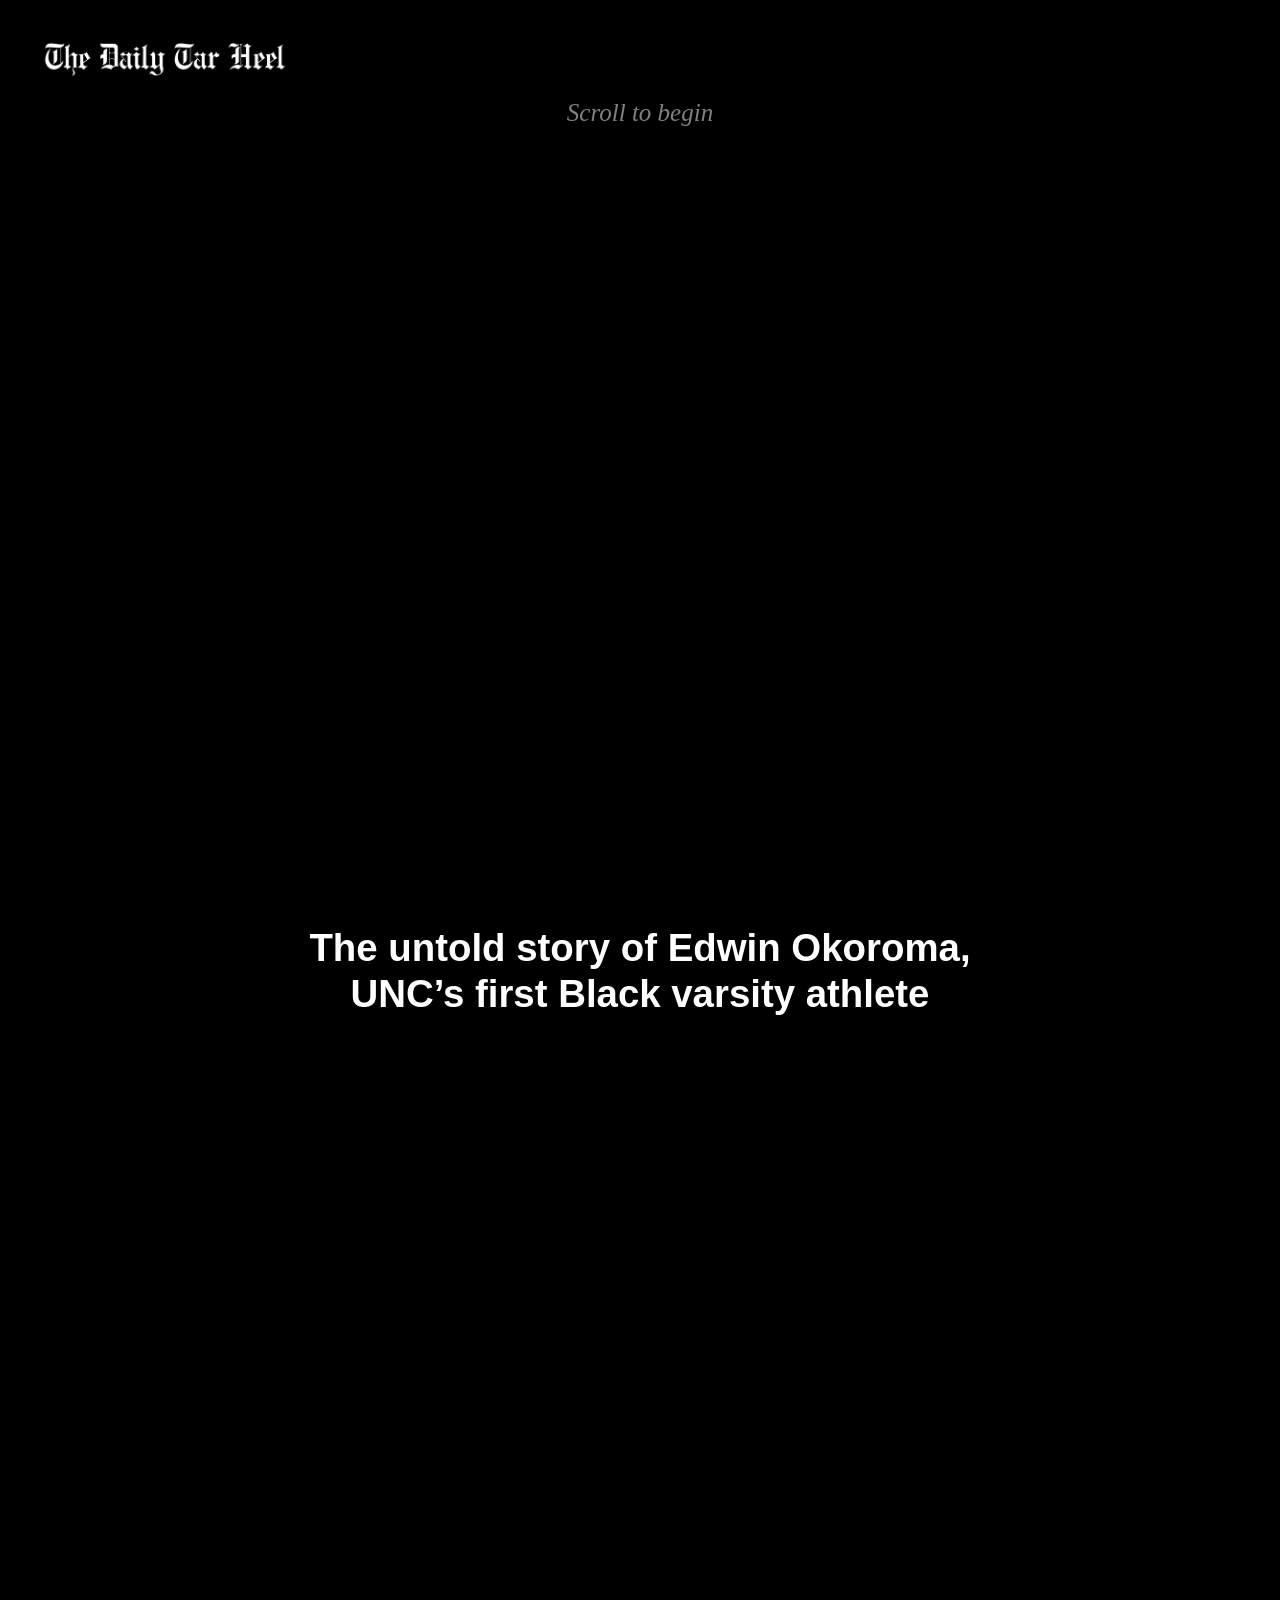
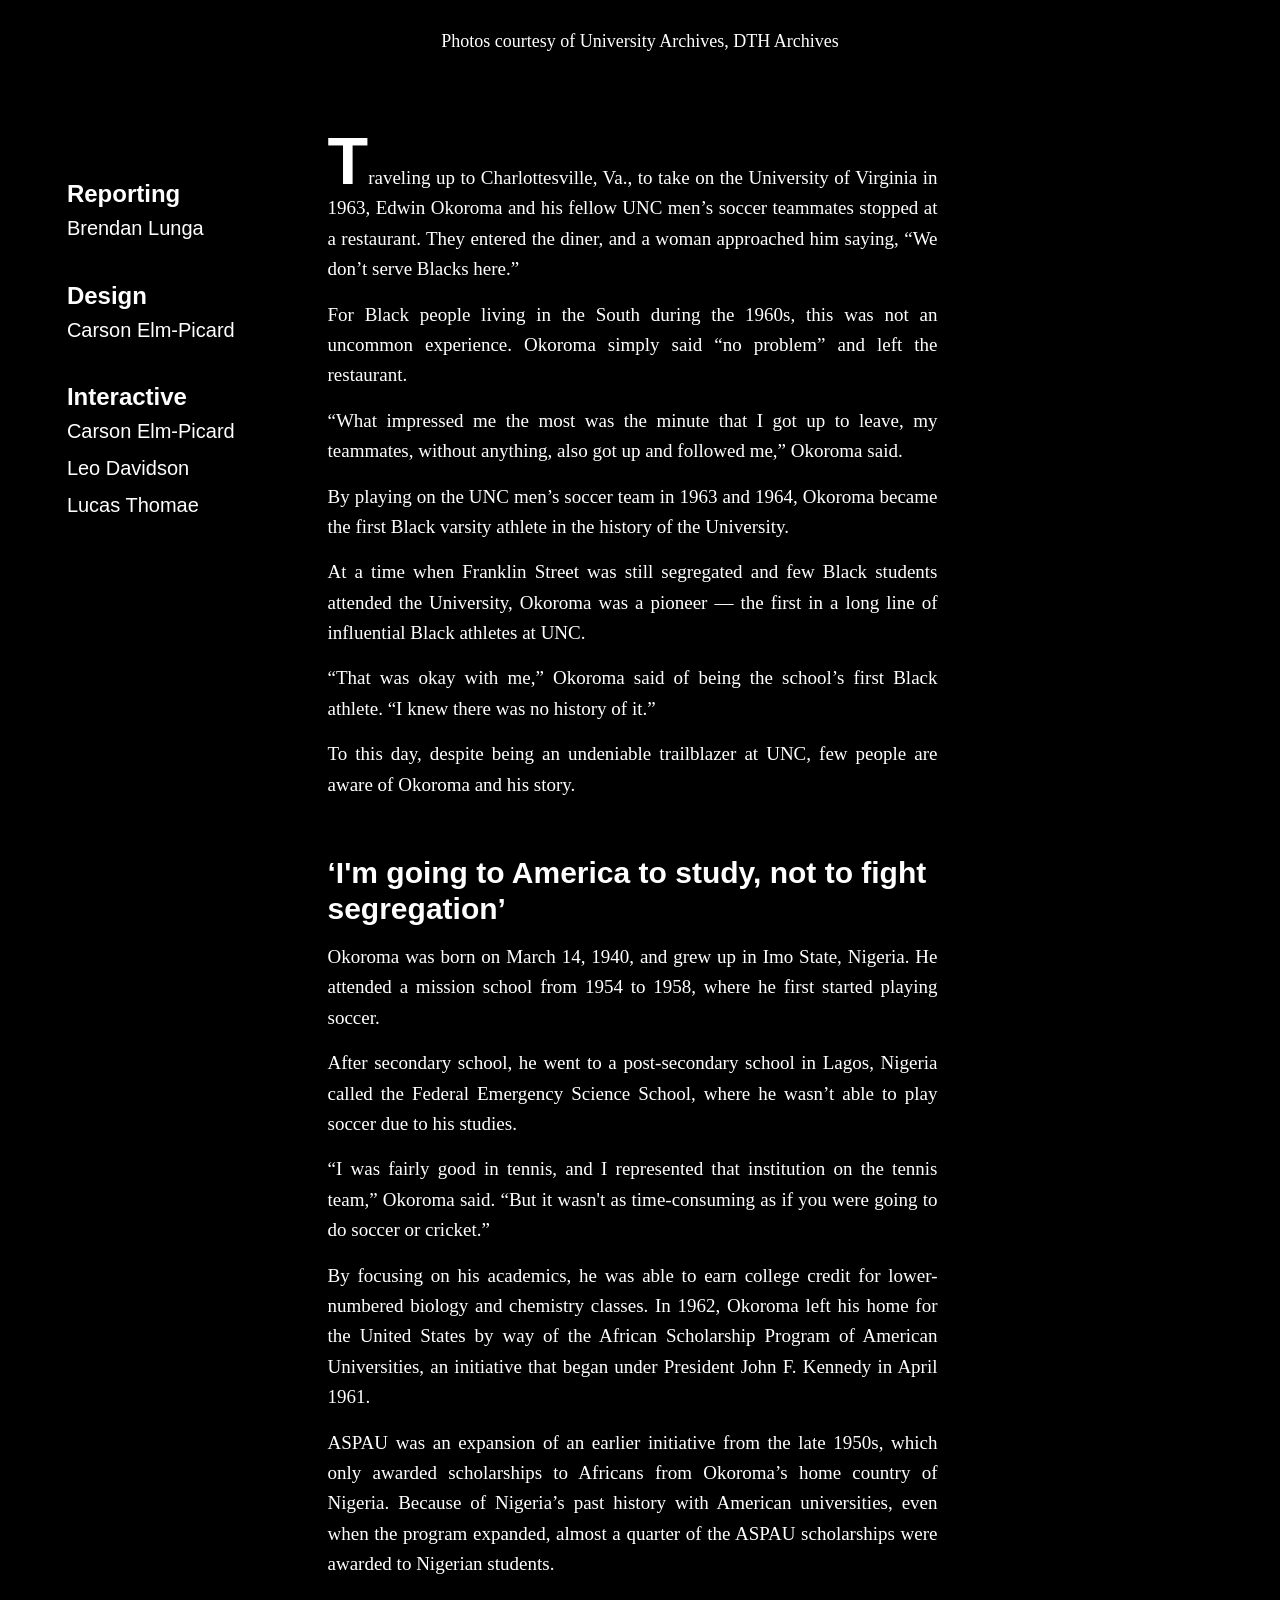
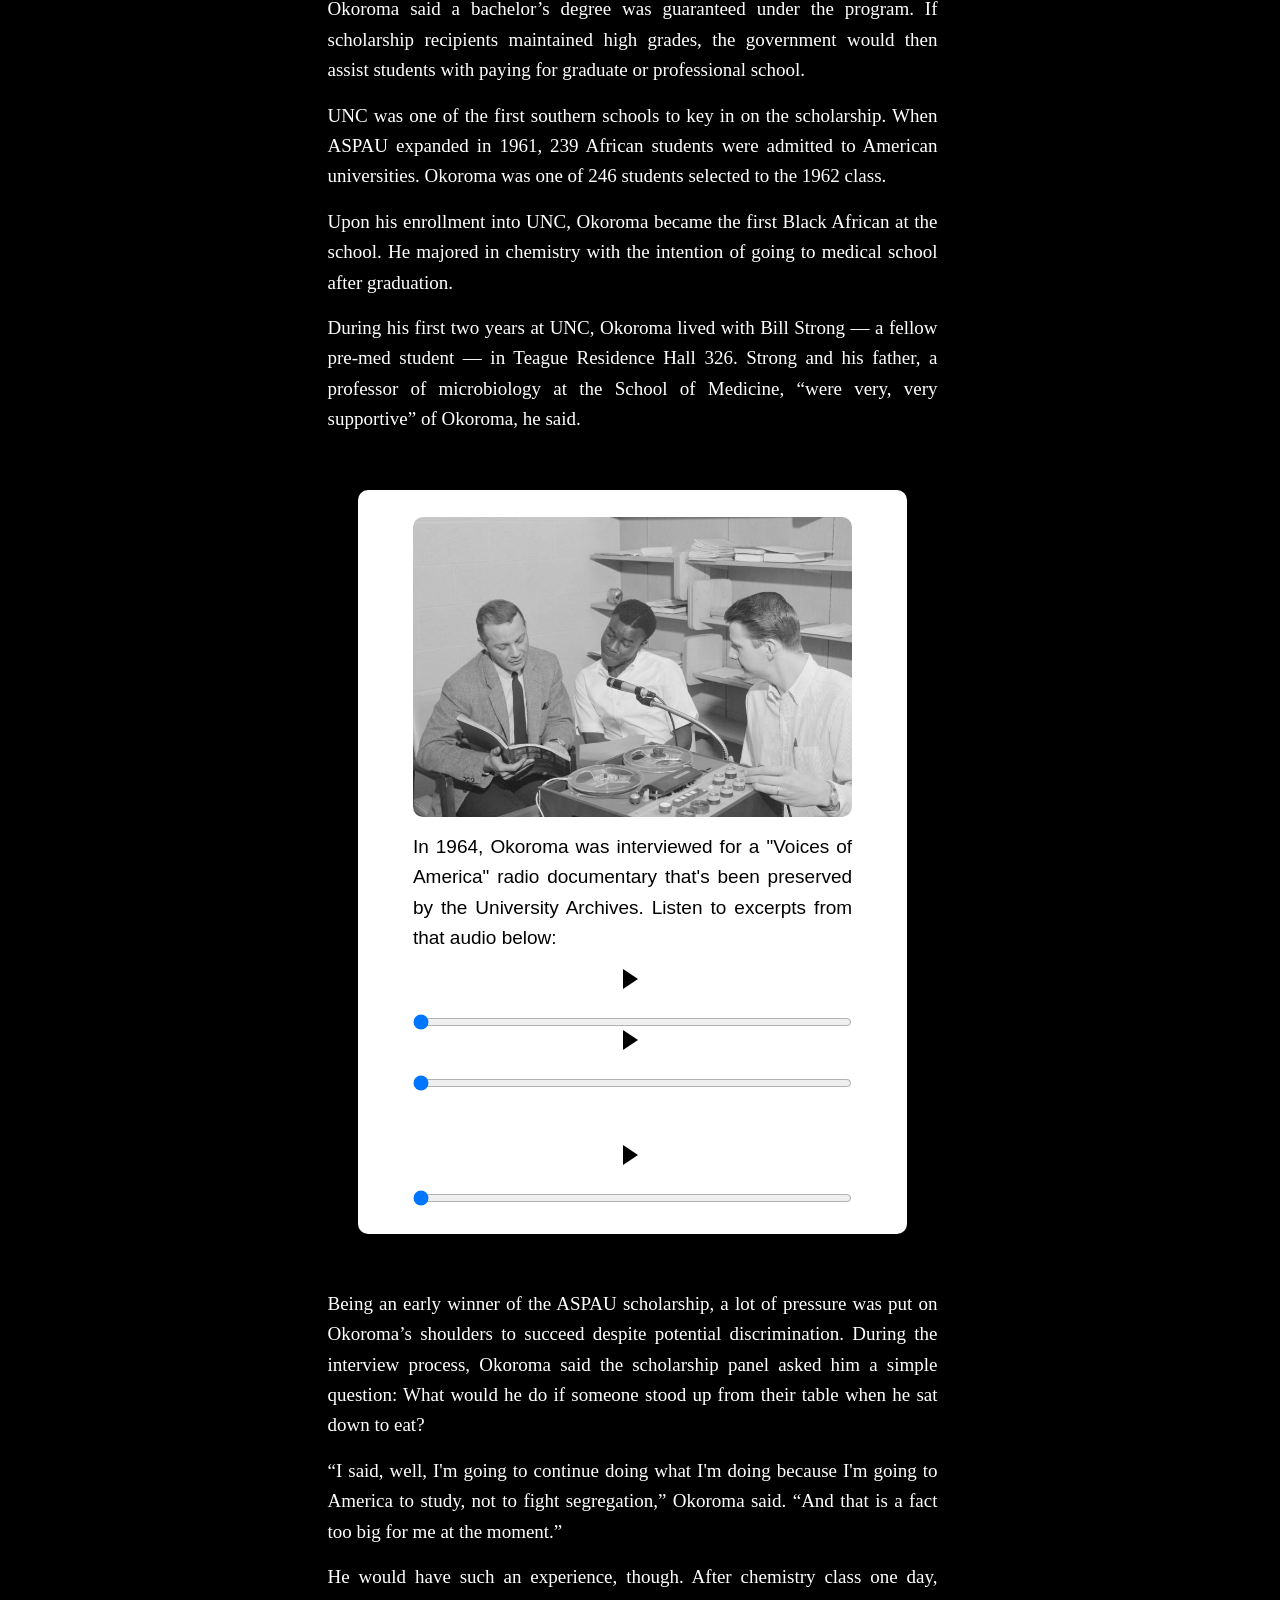
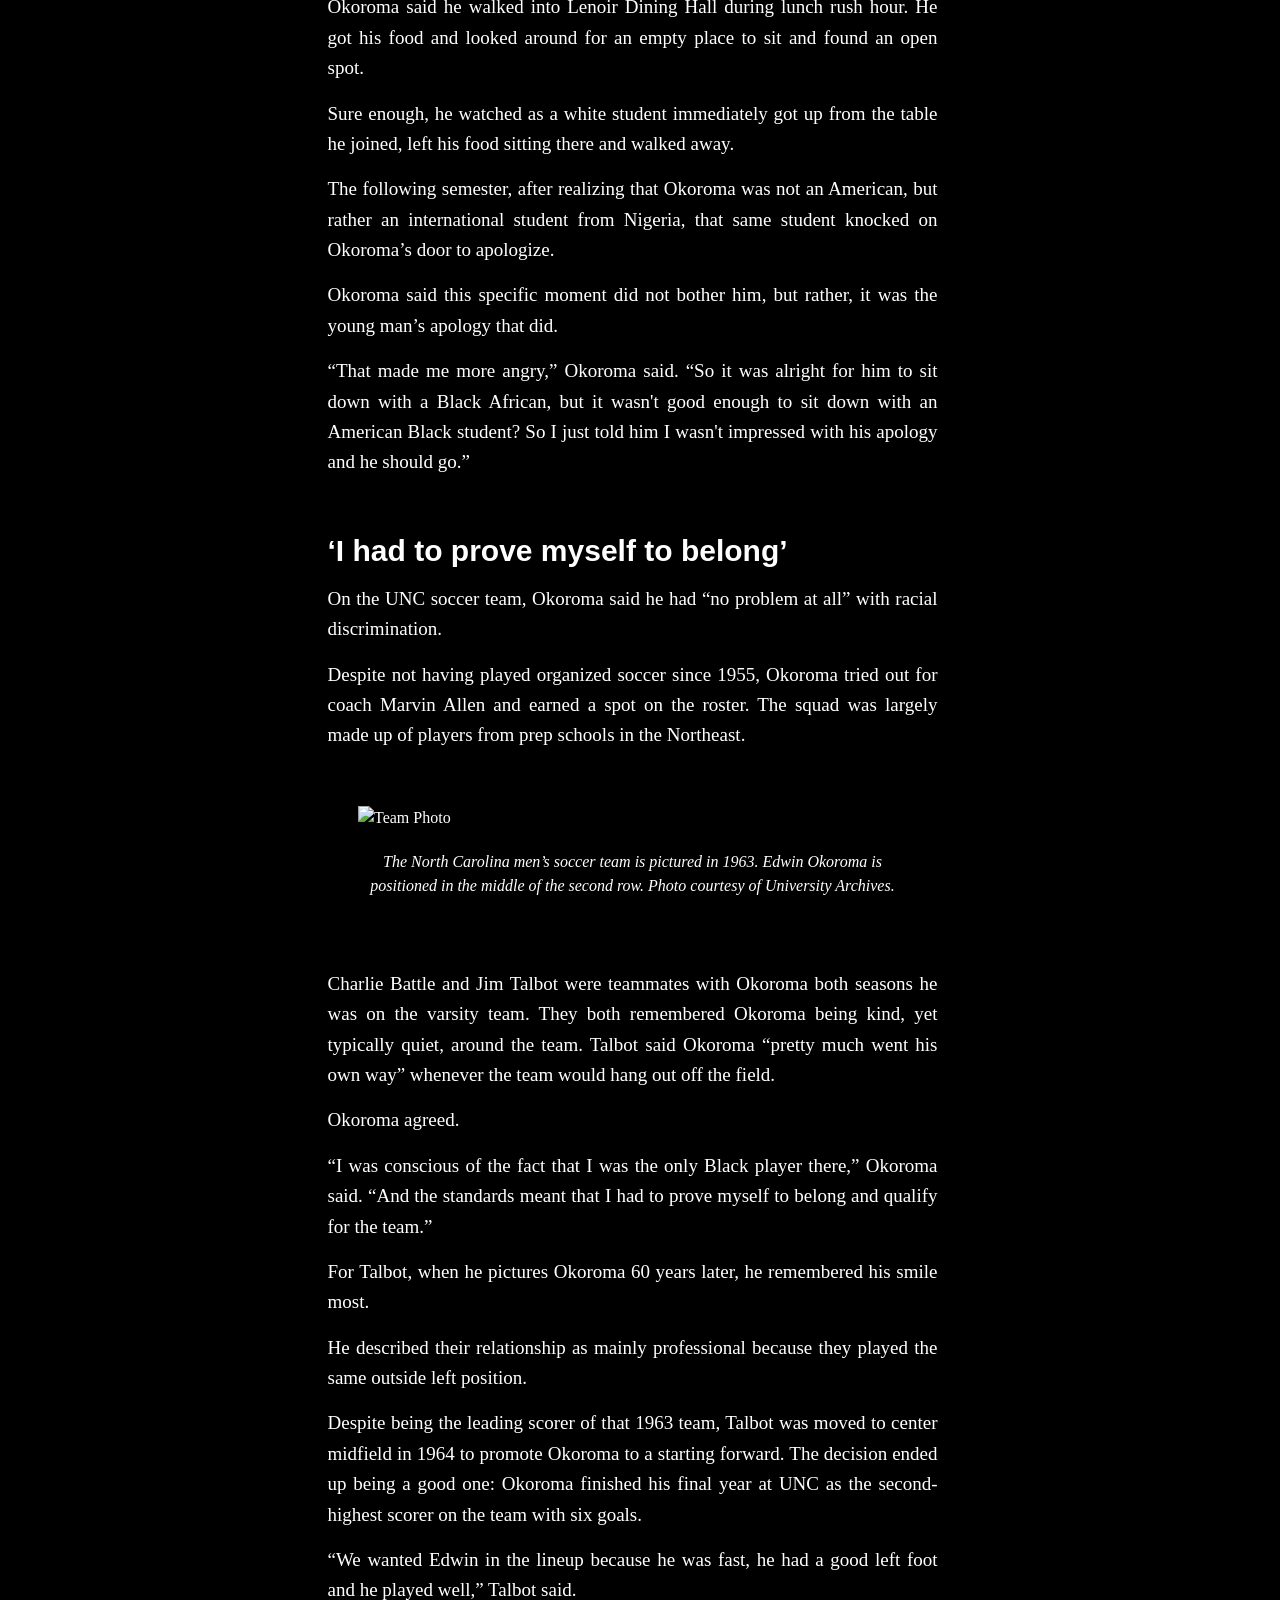
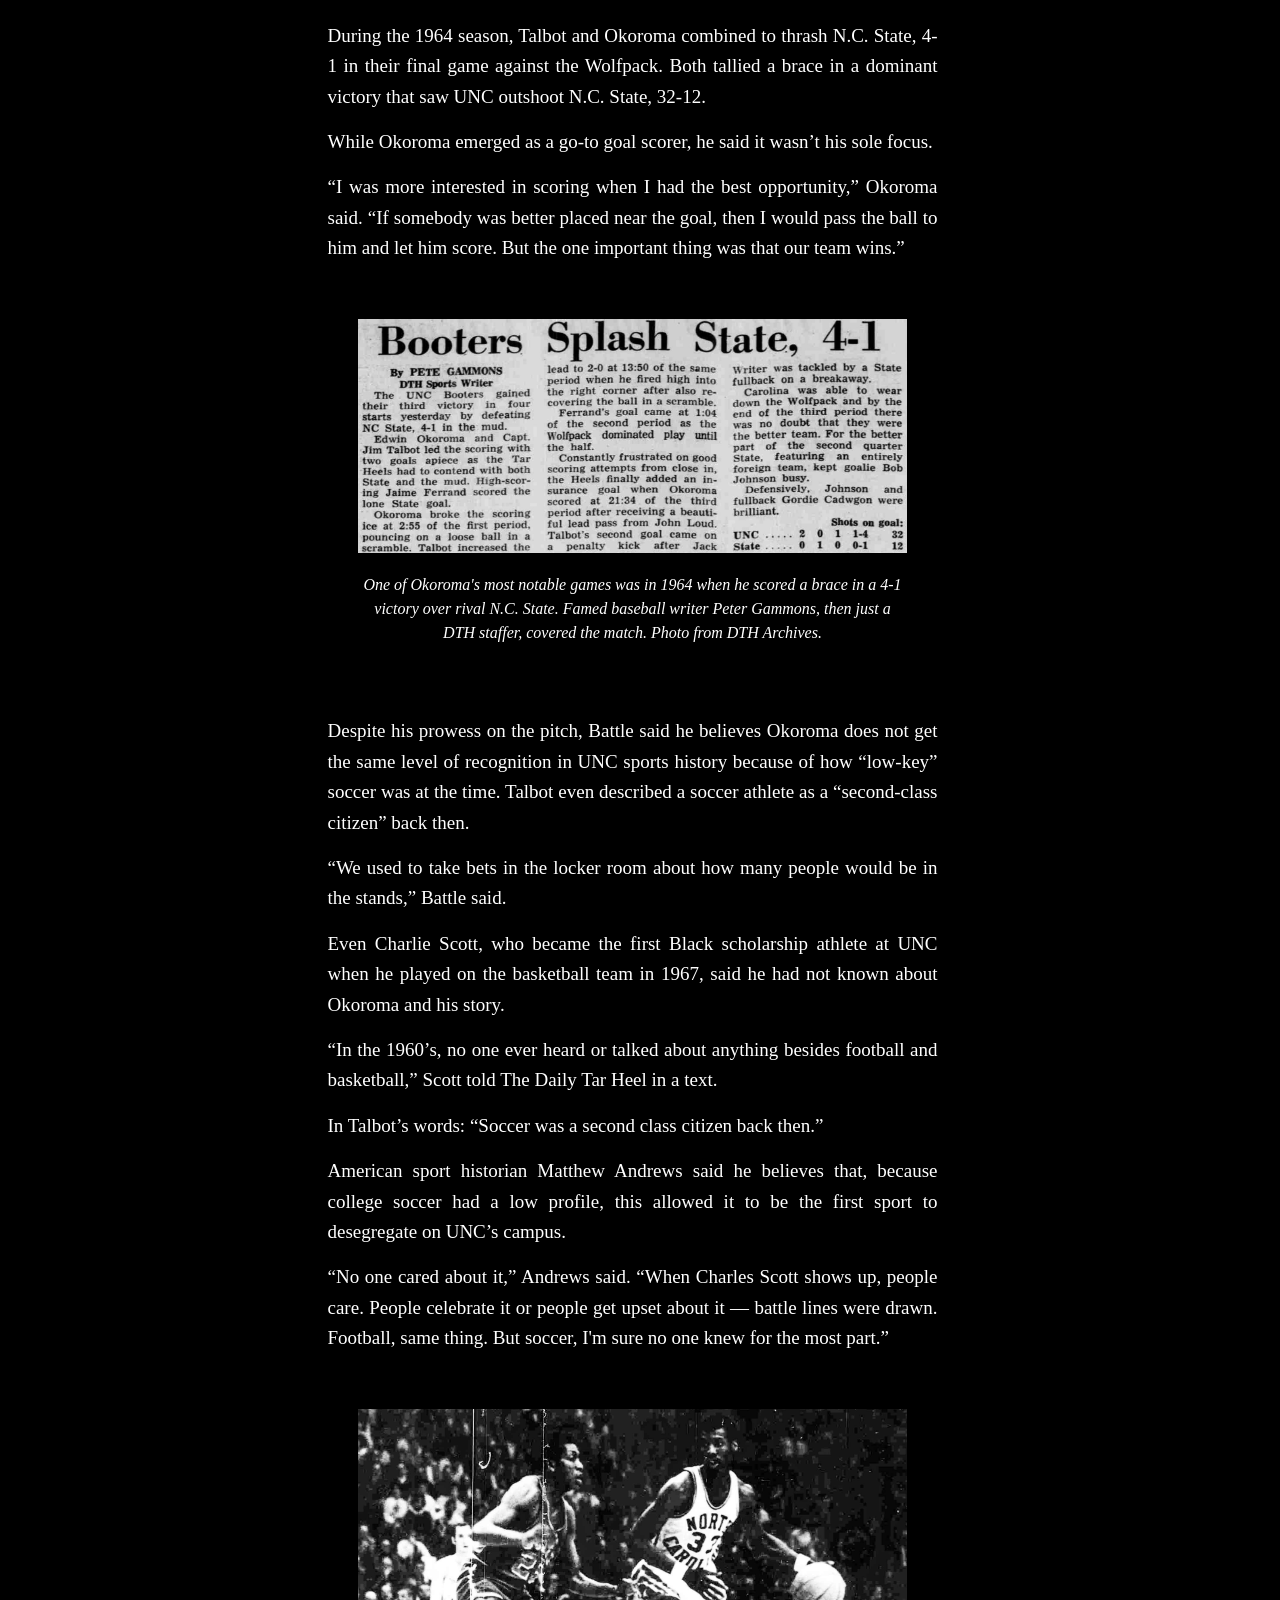
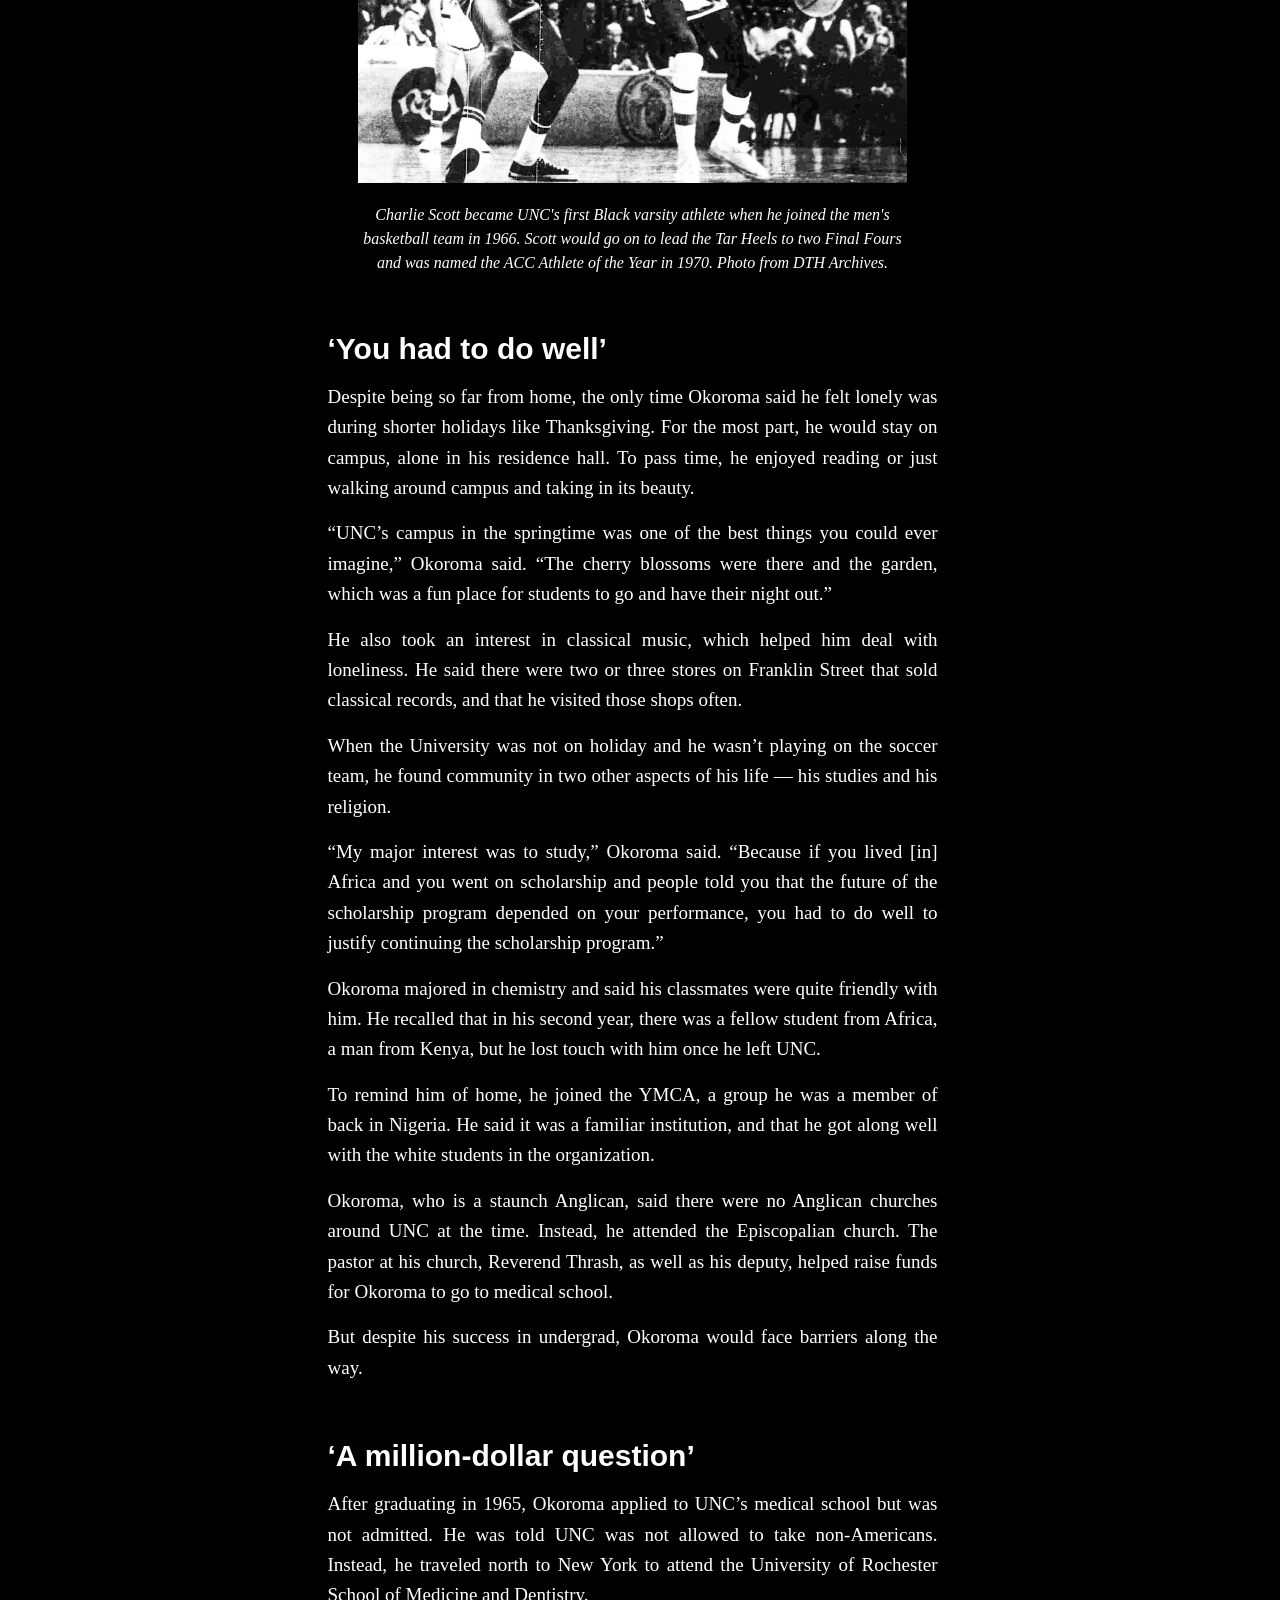
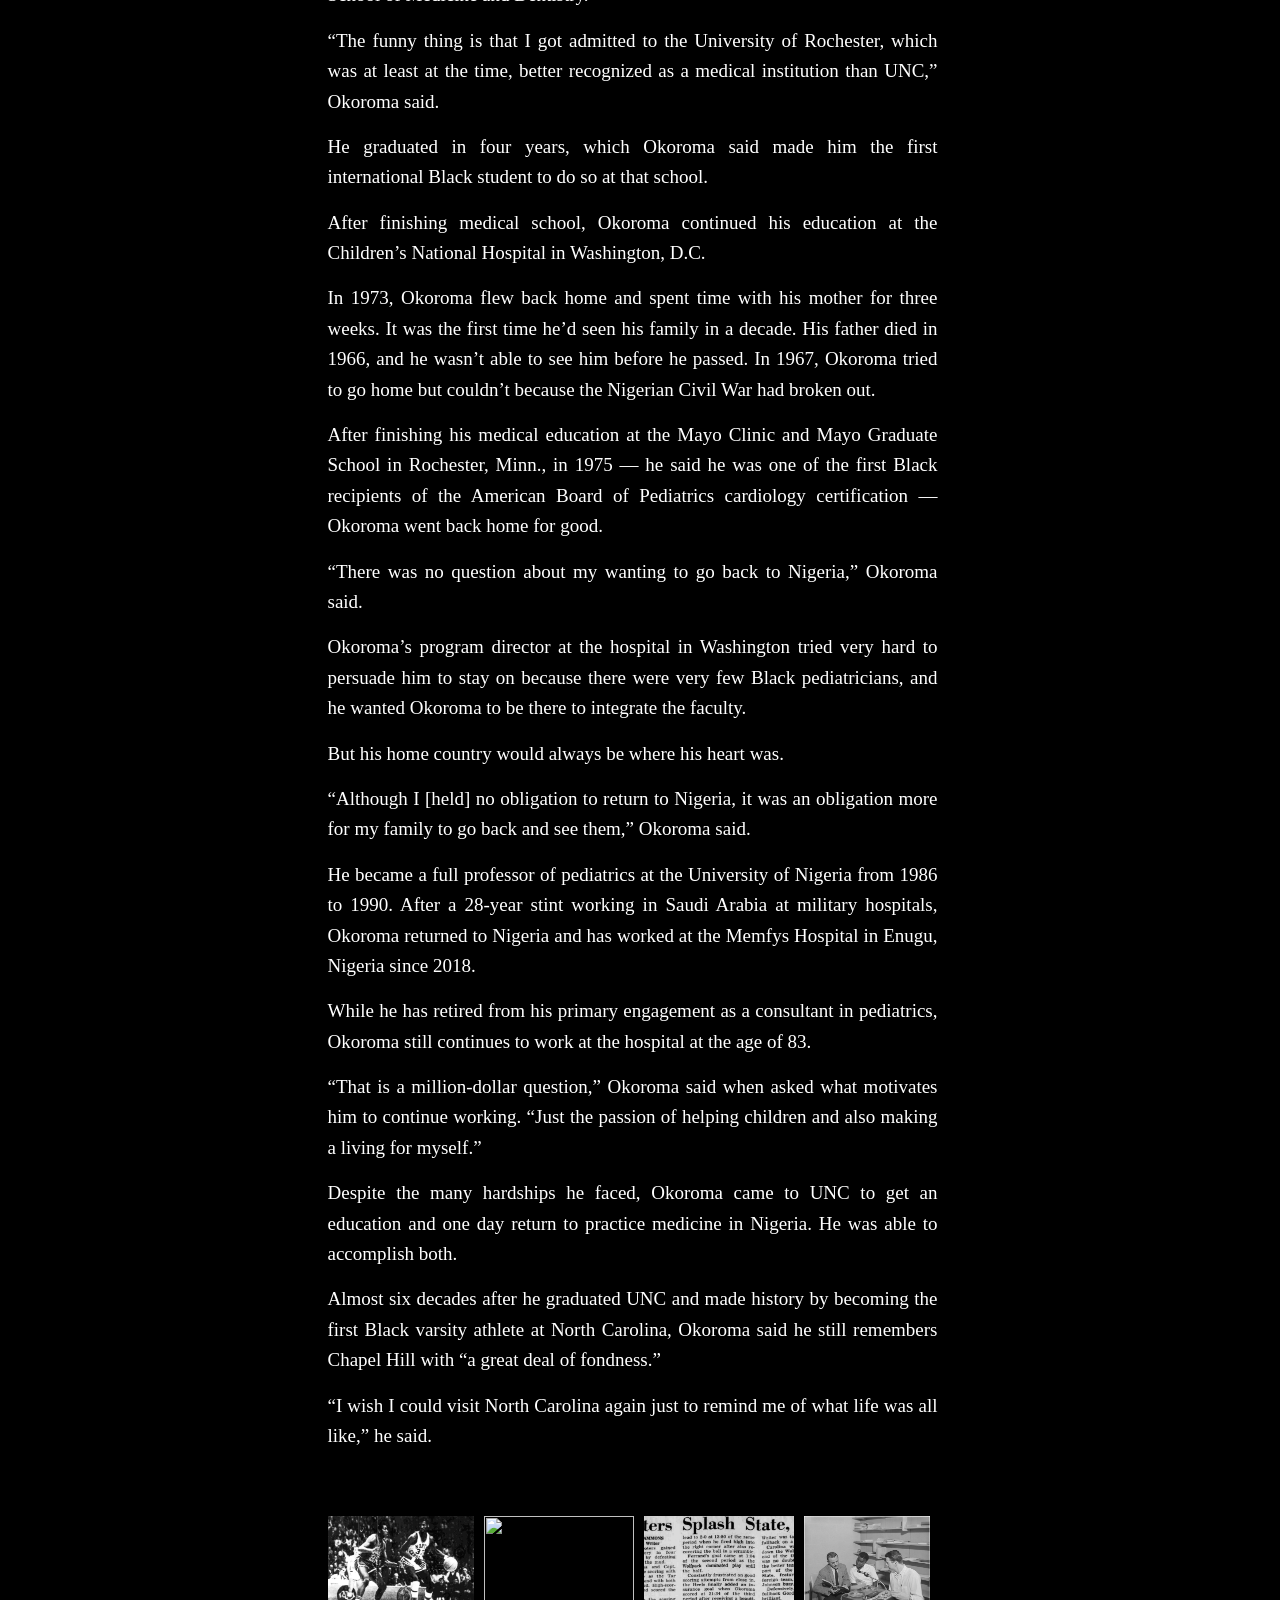
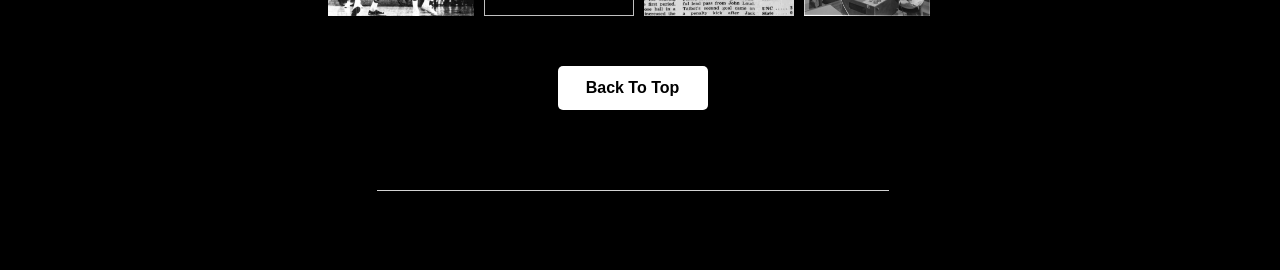
==== commit 7e68437b: "Merge branch 'carsonelmpicard:main' into main" ====
--- a/index.html
+++ b/index.html
@@ -104,7 +104,7 @@
 
 <figure>
     <img class="Team" src="photos/Team Photo.png" alt="Team Photo">
-    <figcaption class="photcap"><i>The 1963 North Carolina men's soccer team. Edwin Okoroma is positioned in the middle of the second row. Photo courtesy of University Archives.</i></figcaption>
+    <figcaption class="photcap"><i>The North Carolina men’s soccer team is pictured in 1963. Edwin Okoroma is positioned in the middle of the second row. Photo courtesy of University Archives.</i></figcaption>
 </figure>
 
 <div class="spacer"></div>
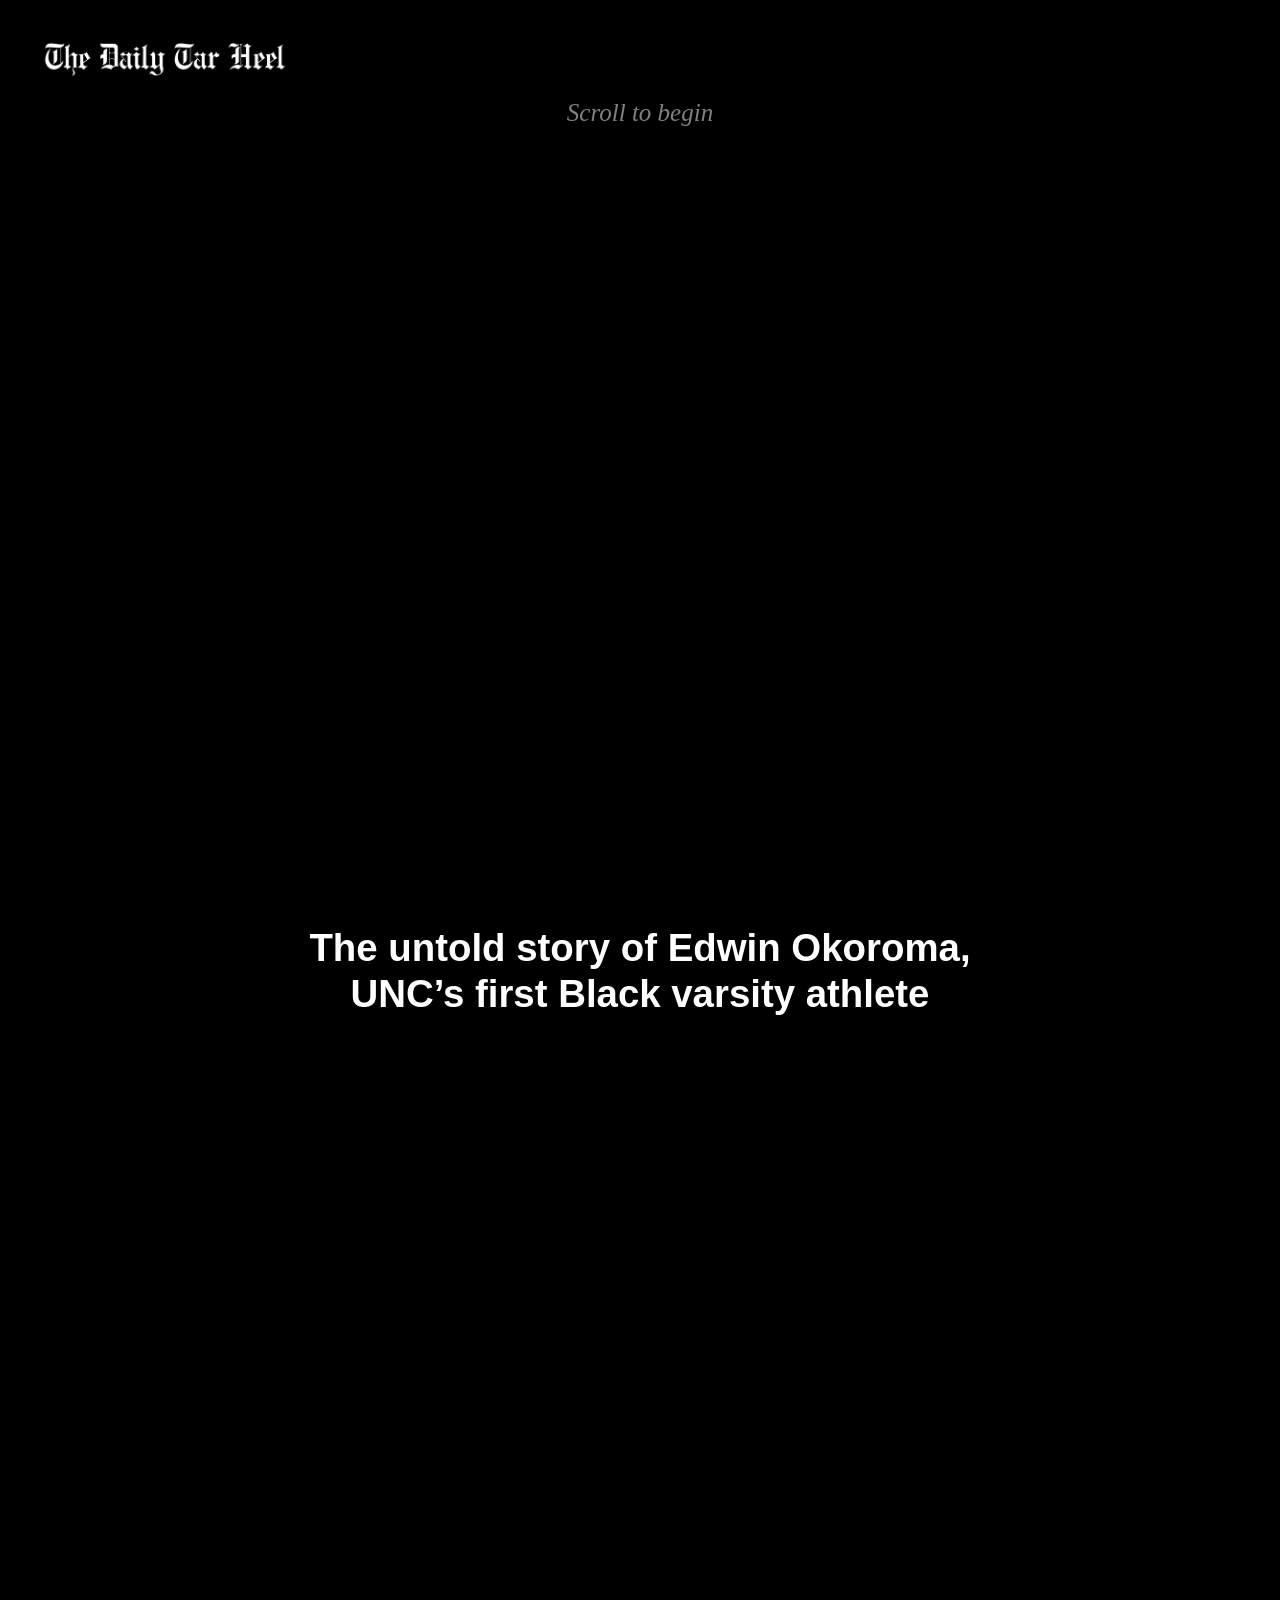
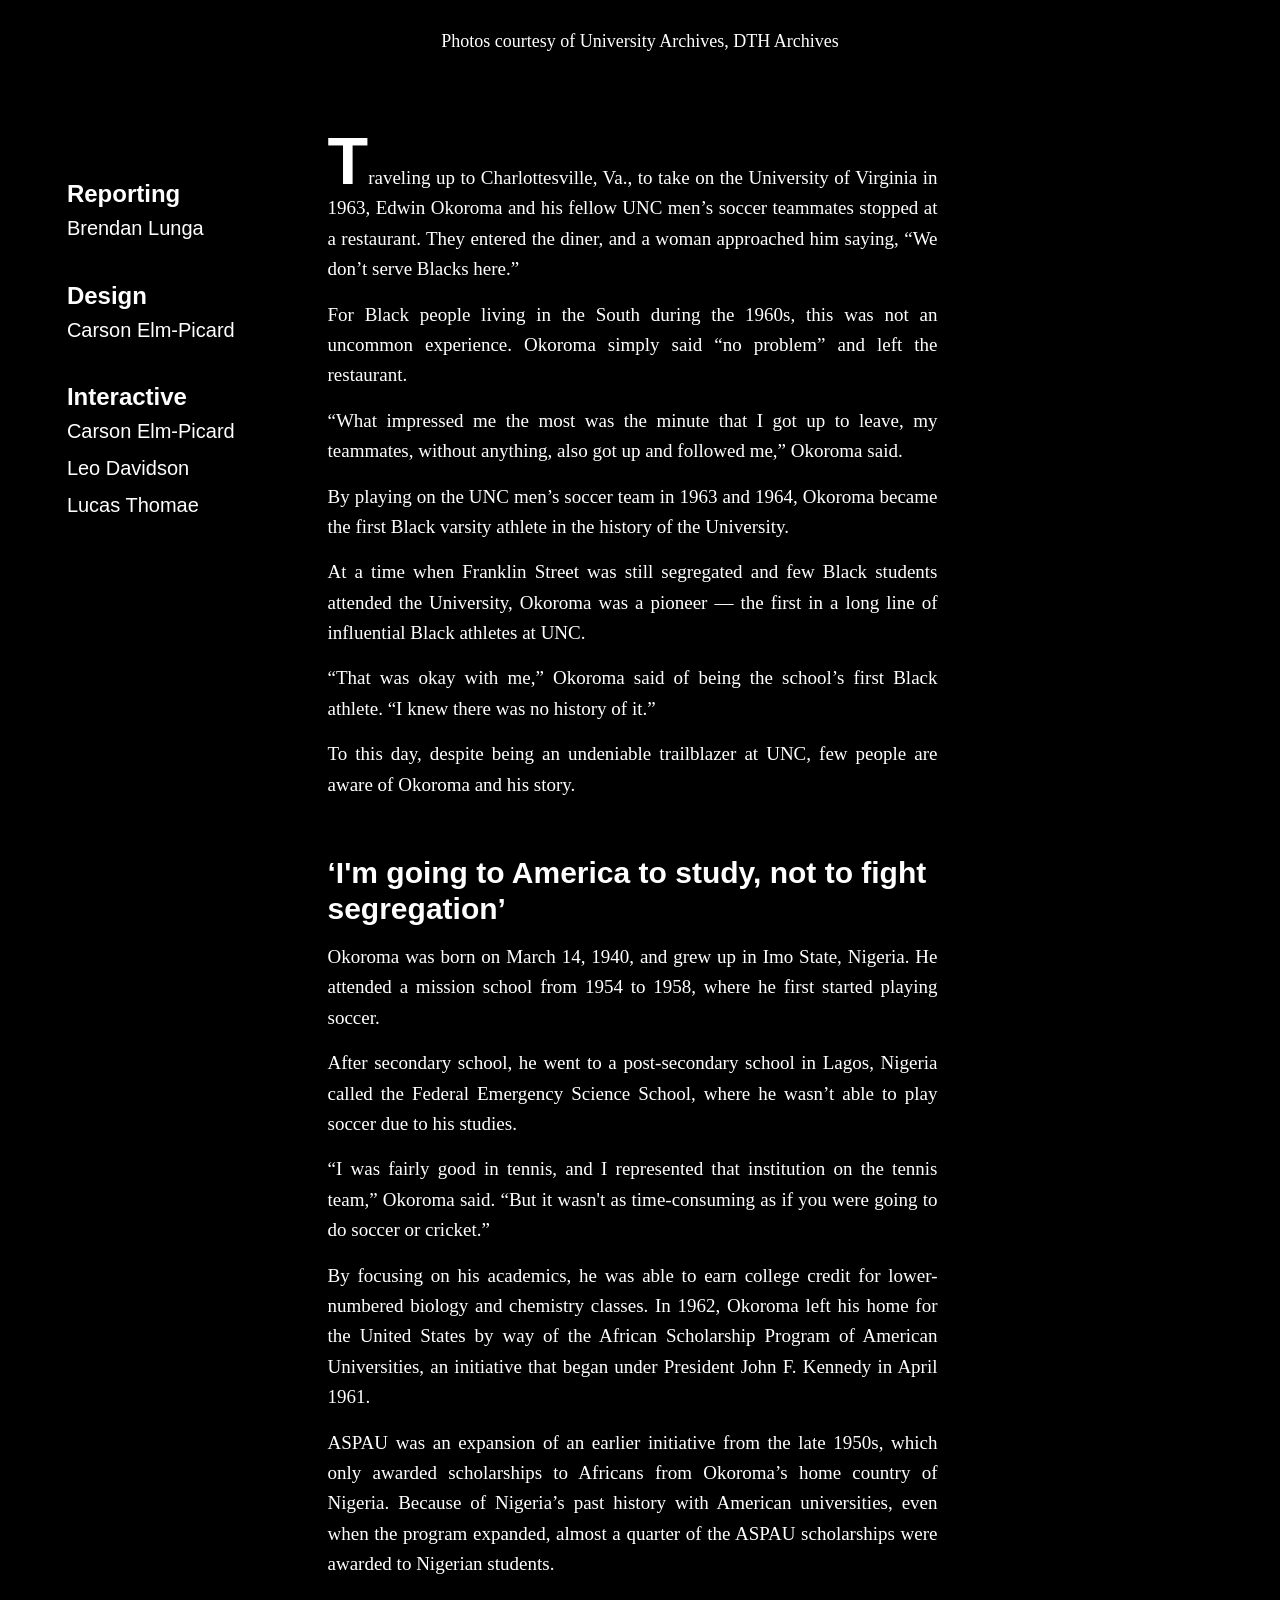
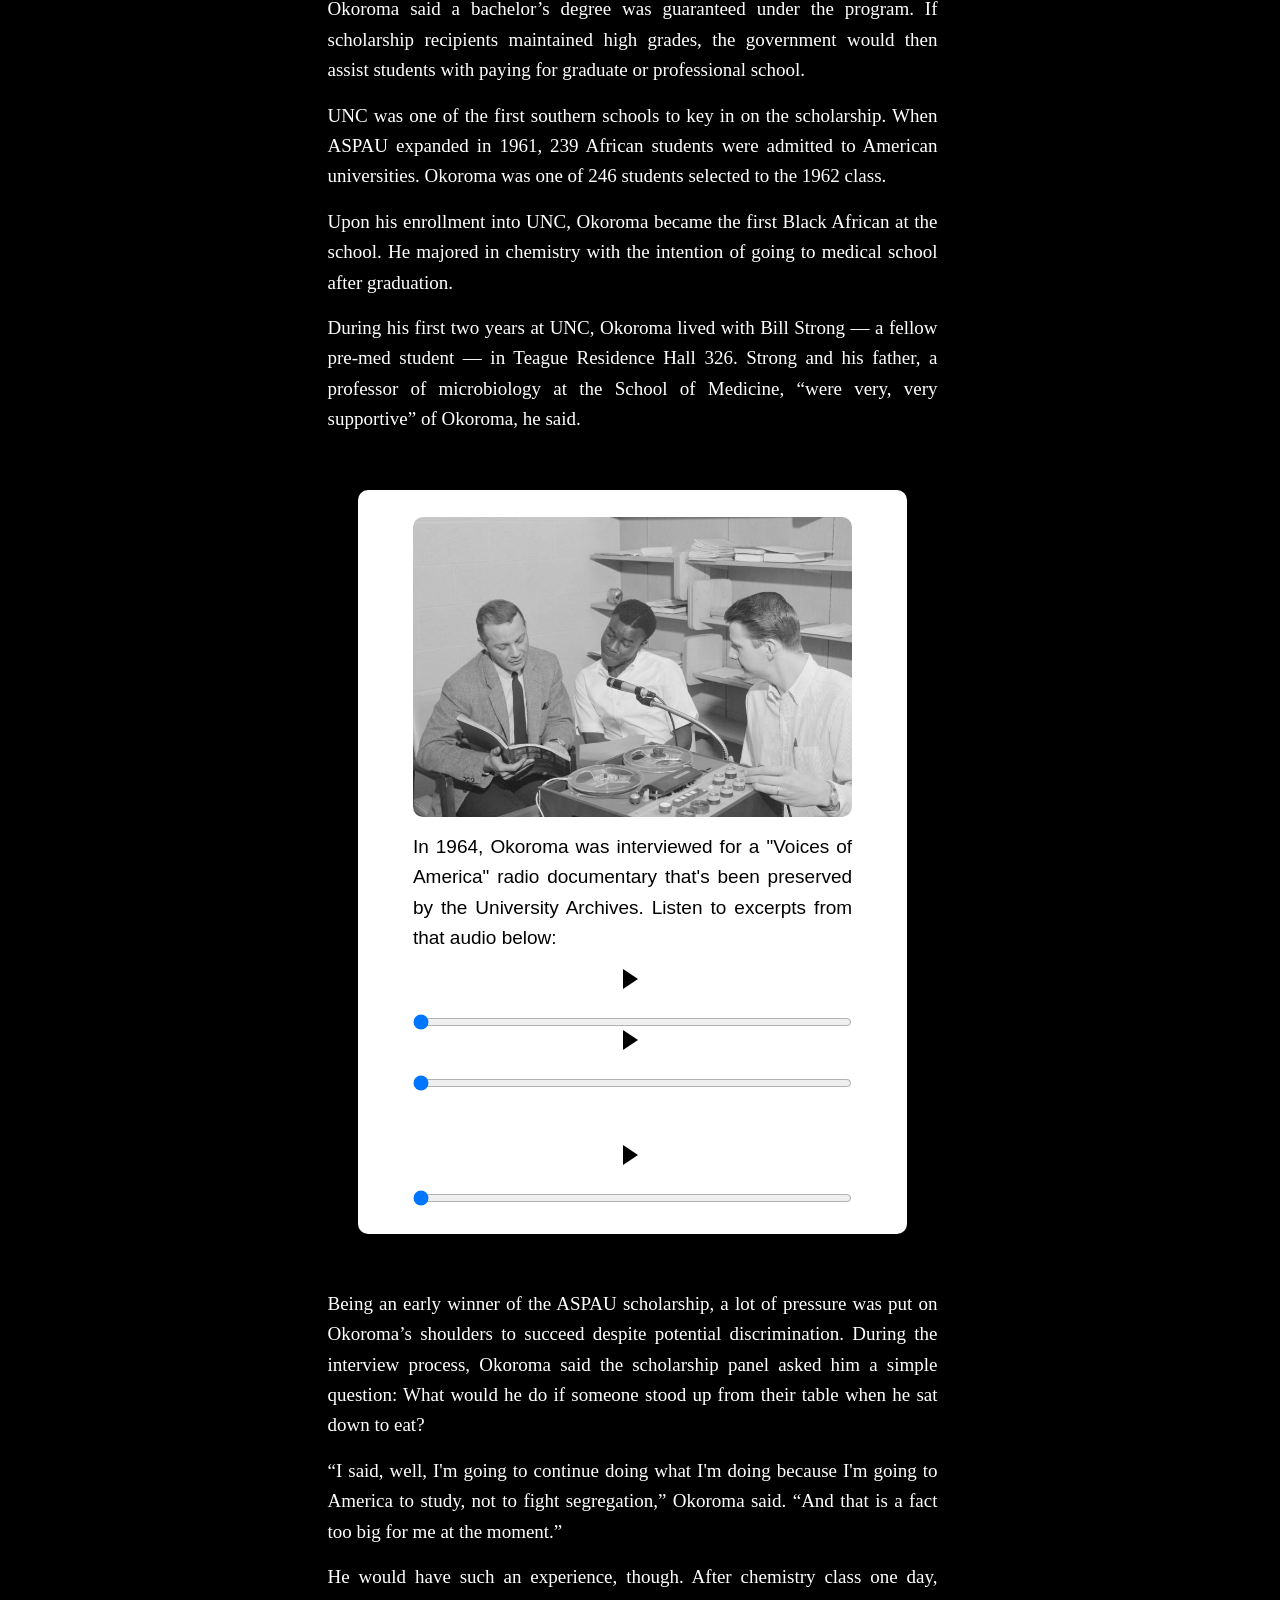
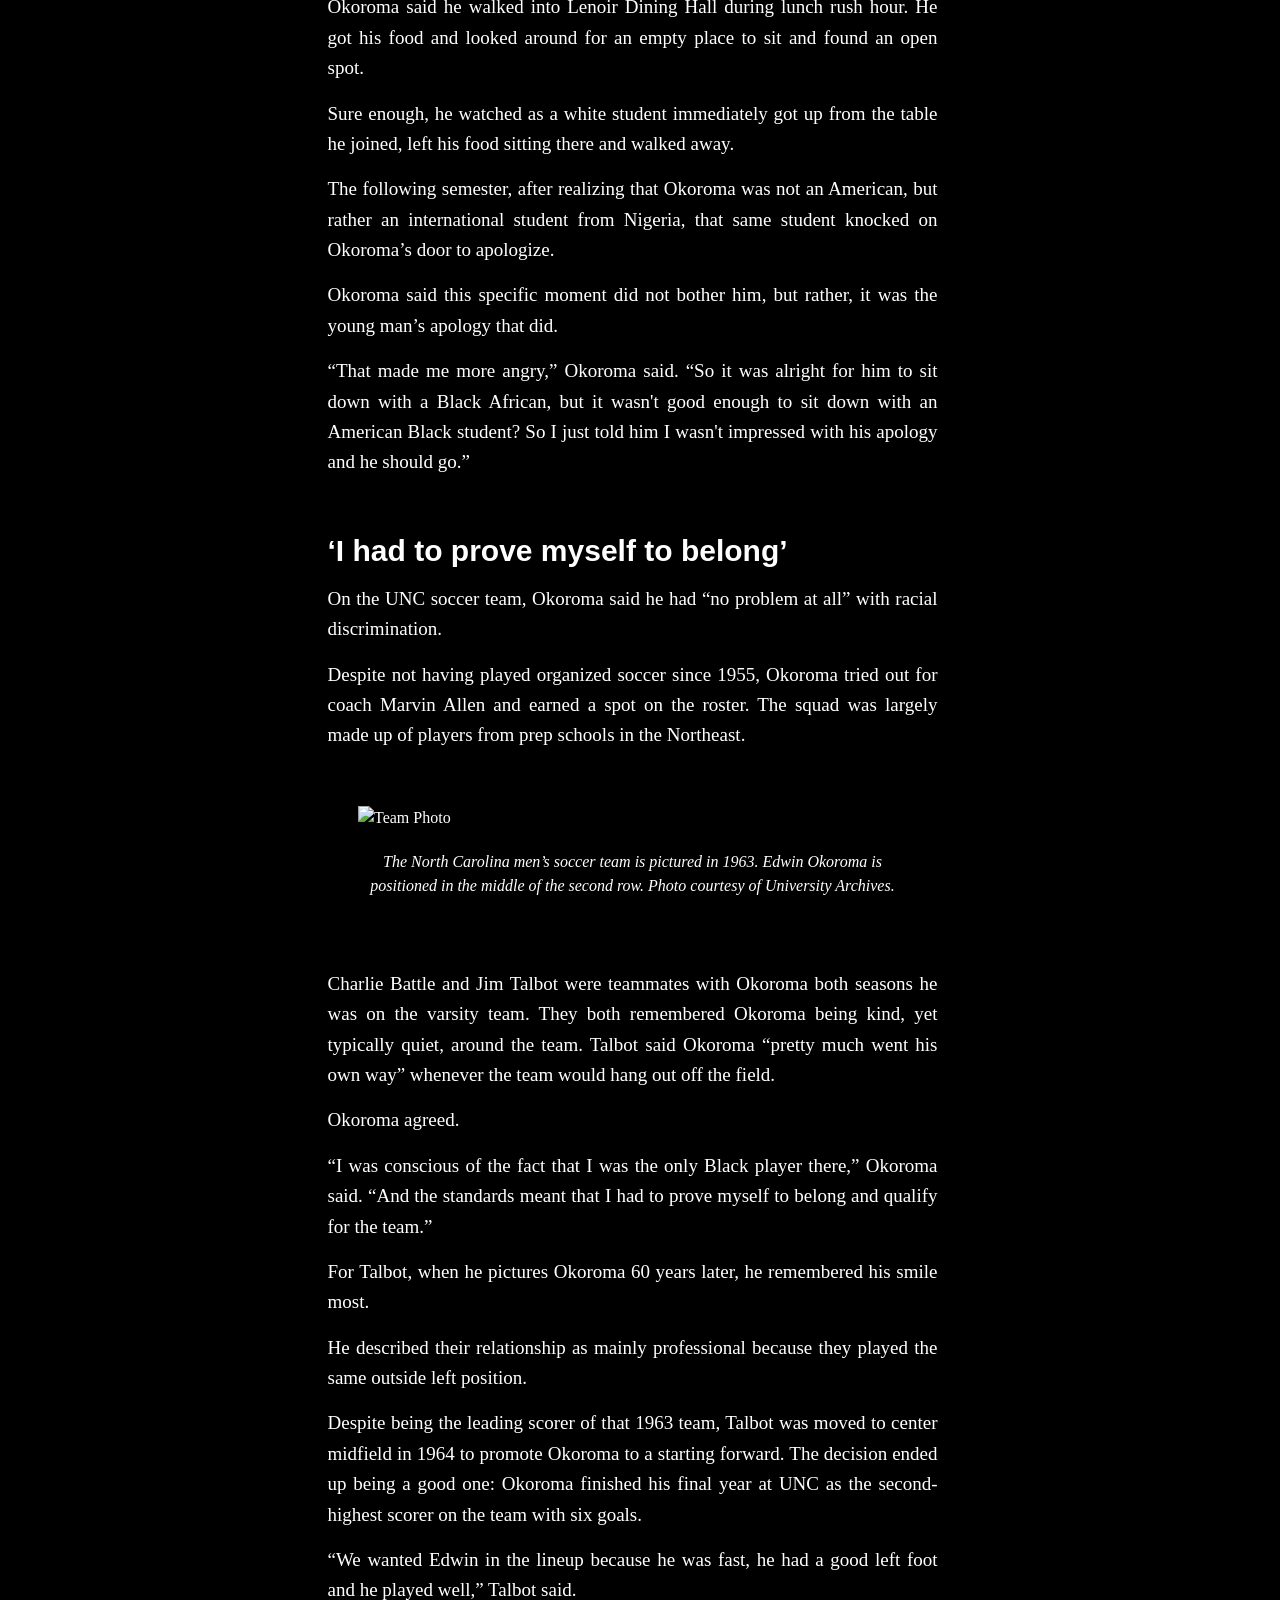
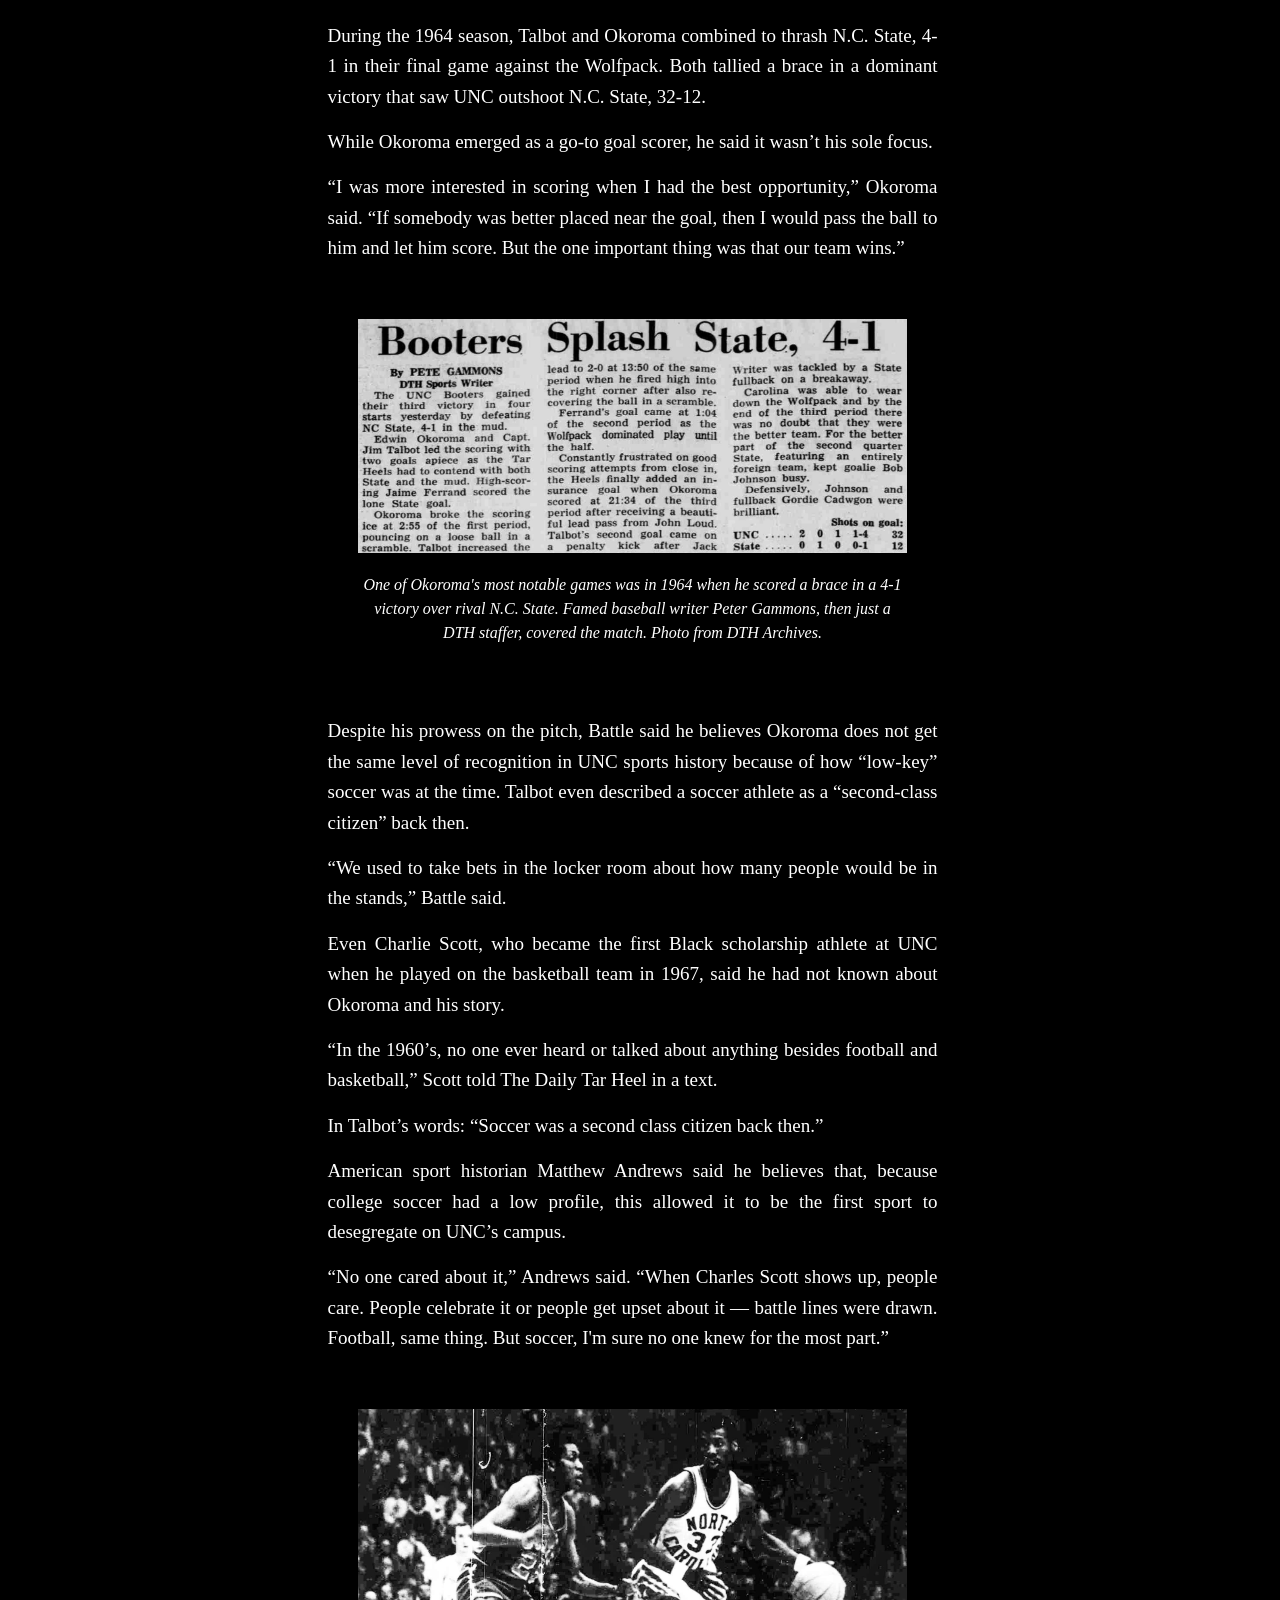
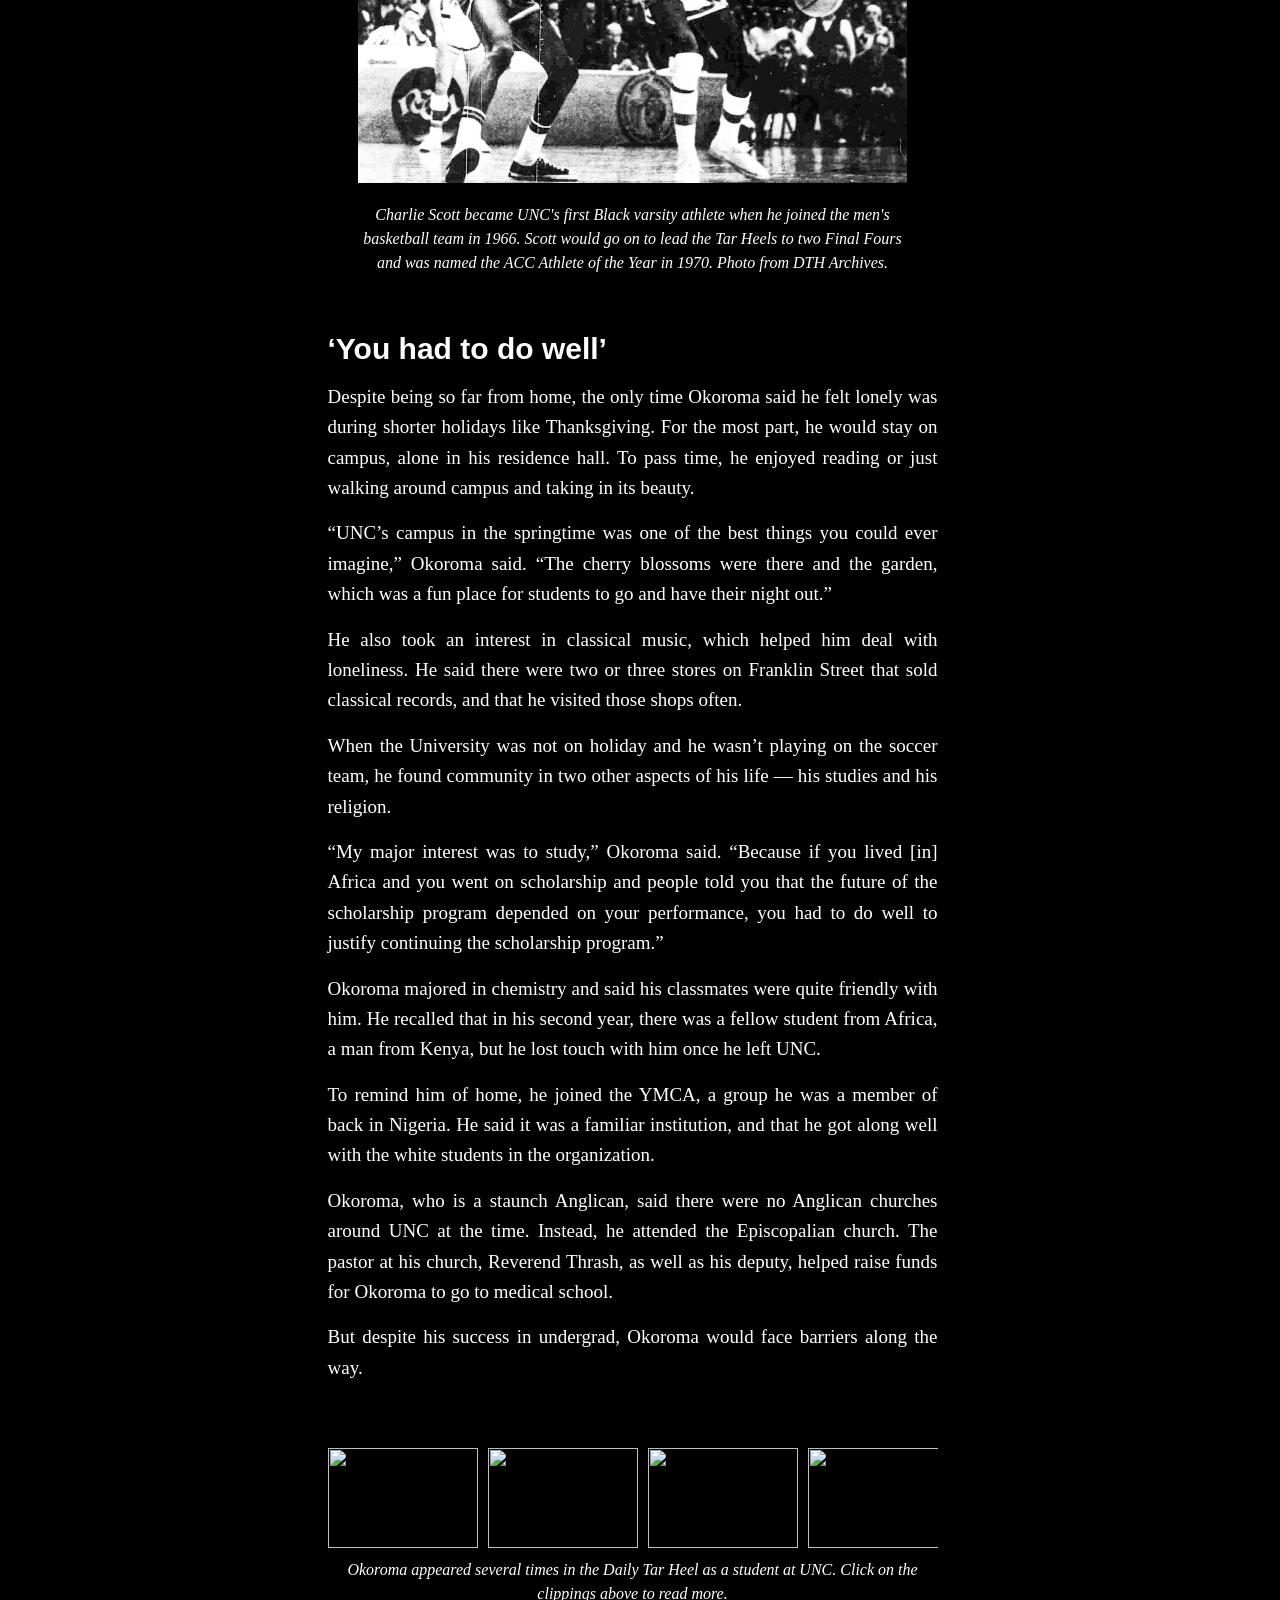
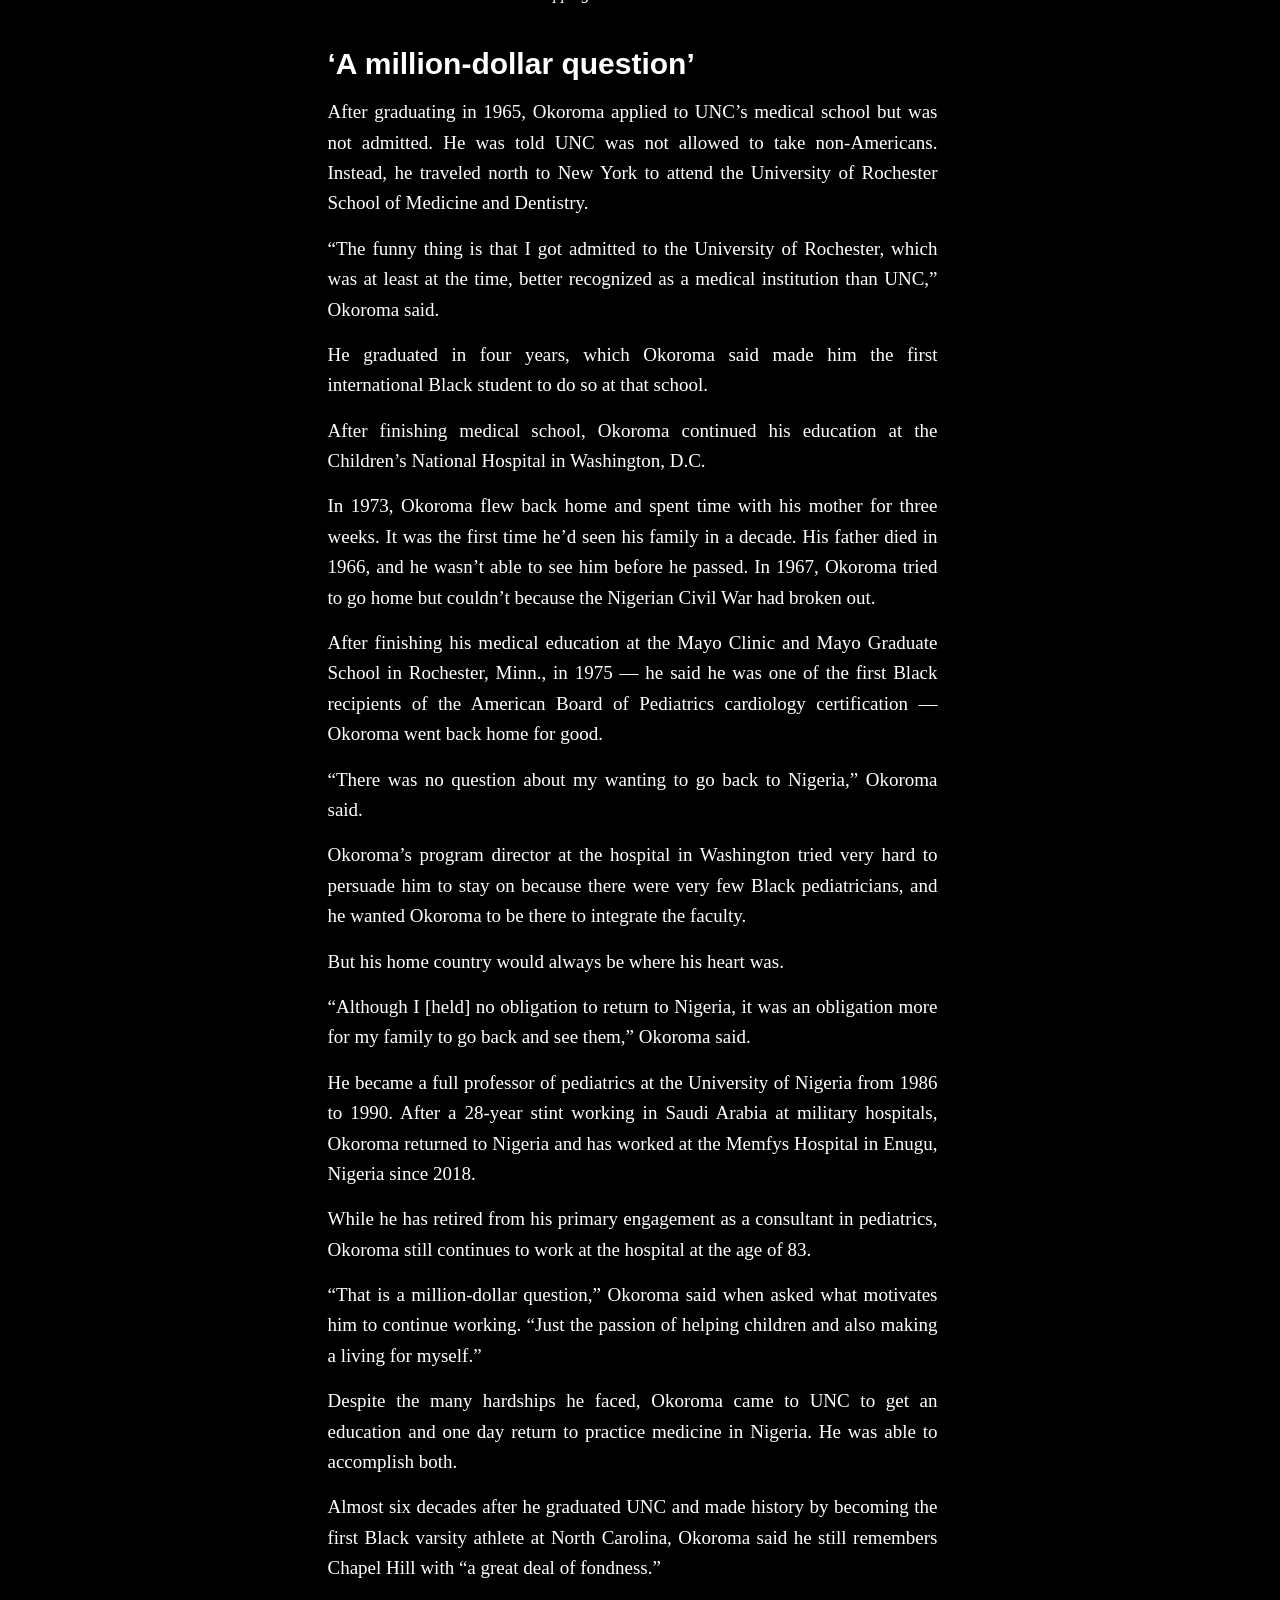
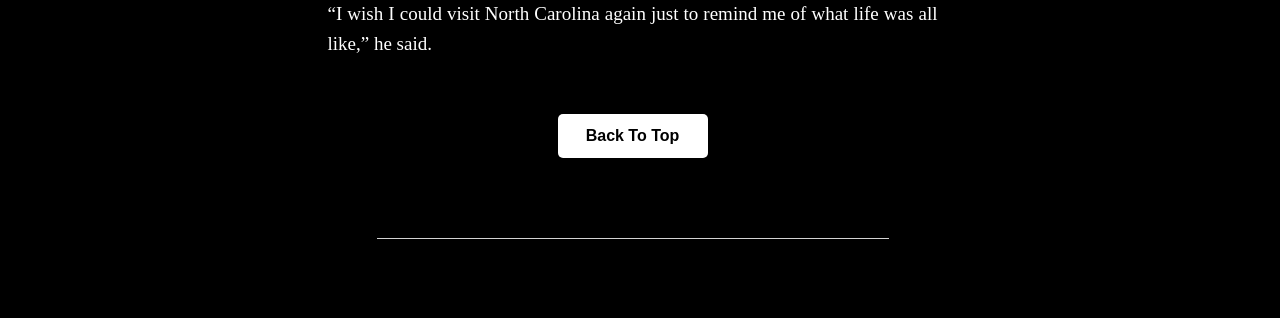
==== commit 8a7c8280: "Moved slider" ====
--- a/index.html
+++ b/index.html
@@ -156,7 +156,32 @@
 <p>To remind him of home, he joined the YMCA, a group he was a member of back in Nigeria. He said it was a familiar institution, and that he got along well with the white students in the organization.</p>
 <p>Okoroma, who is a staunch Anglican, said there were no Anglican churches around UNC at the time. Instead, he attended the Episcopalian church. The pastor at his church, Reverend Thrash, as well as his deputy, helped raise funds for Okoroma to go to medical school.</p>
 <p>But despite his success in undergrad, Okoroma would face barriers along the way.</p>
-<div class="spacer"></div>
+
+<div class="spacer"></div>
+
+<div class="photo-cntainer">
+    <div class="image-slider">
+        <img src="photos/clips/17101962-okoroma.png" class="slide" onclick="openModal(this)">
+        <img src="photos/clips/19051963-okoroma.png" class="slide" onclick="openModal(this)">
+        <img src="photos/clips/09111963-okoroma.png" class="slide" onclick="openModal(this)">
+        <img src="photos/clips/25111963-okoroma.png" class="slide" onclick="openModal(this)">
+        <img src="photos/clips/15021964-okoroma.png" class="slide" onclick="openModal(this)">
+        <img src="photos/clips/04031964-okoroma.png" class="slide" onclick="openModal(this)">
+        <img src="photos/clips/13101964-okoroma.png" class="slide" onclick="openModal(this)">
+        <img src="photos/clips/27101964-okoroma.png" class="slide" onclick="openModal(this)">
+    </div>
+</div>
+
+<figcaption><i>Okoroma appeared several times in the Daily Tar Heel as a student at UNC. Click on the clippings above to read more.</i></figcaption>
+
+<!-- Modal for full-screen view -->
+<div id="imageModal" class="modal">
+    <span class="close" onclick="closeModal()">&times;</span>
+    <img class="modal-content" id="fullImage">
+</div>
+
+<div class="spacer"></div>
+
 <h4>‘A million-dollar question’</h4>
 <p>After graduating in 1965, Okoroma applied to UNC’s medical school but was not admitted. He was told UNC was not allowed to take non-Americans. Instead, he traveled north to New York to attend the University of Rochester School of Medicine and Dentistry.</p>
 <p>“The funny thing is that I got admitted to the University of Rochester, which was at least at the time, better recognized as a medical institution than UNC,” Okoroma said.</p>
@@ -175,27 +200,6 @@
 <p>Almost six decades after he graduated UNC and made history by becoming the first Black varsity athlete at North Carolina, Okoroma said he still remembers Chapel Hill with “a great deal of fondness.”</p>
 <p>“I wish I could visit North Carolina again just to remind me of what life was all like,” he said.</p>
 
-<div class="spacer"></div>
-
-<div class="photo-cntainer">
-    <div class="image-slider">
-        <img src="photos/Charlie_Scott.jpg" class="slide" onclick="openModal(this)">
-        <img src="photos/Main_Art.png" class="slide" onclick="openModal(this)">
-        <img src="photos/New_Clip.jpeg" class="slide" onclick="openModal(this)">
-        <img src="photos/Okoroma Voice of America Image.jpeg" class="slide" onclick="openModal(this)">
-        <img src="photos/Team Photo.png" class="slide" onclick="openModal(this)">
-        <img src="photos/University of Rochester 50th Anniversary Photo.png" class="slide" onclick="openModal(this)">
-        <img src="photos/Yackety yack [1965] Team Photo Pg. 176.png" class="slide" onclick="openModal(this)">
-        <img src="photos/Yackety Yak [1964] Team Photo.png" class="slide" onclick="openModal(this)">
-        <img src="photos/Yackety Yak [1965] Senior Photo.png" class="slide" onclick="openModal(this)">
-    </div>
-</div>
-
-<!-- Modal for full-screen view -->
-<div id="imageModal" class="modal">
-    <span class="close" onclick="closeModal()">&times;</span>
-    <img class="modal-content" id="fullImage">
-</div>
 
 <div class="spacer"></div>
 
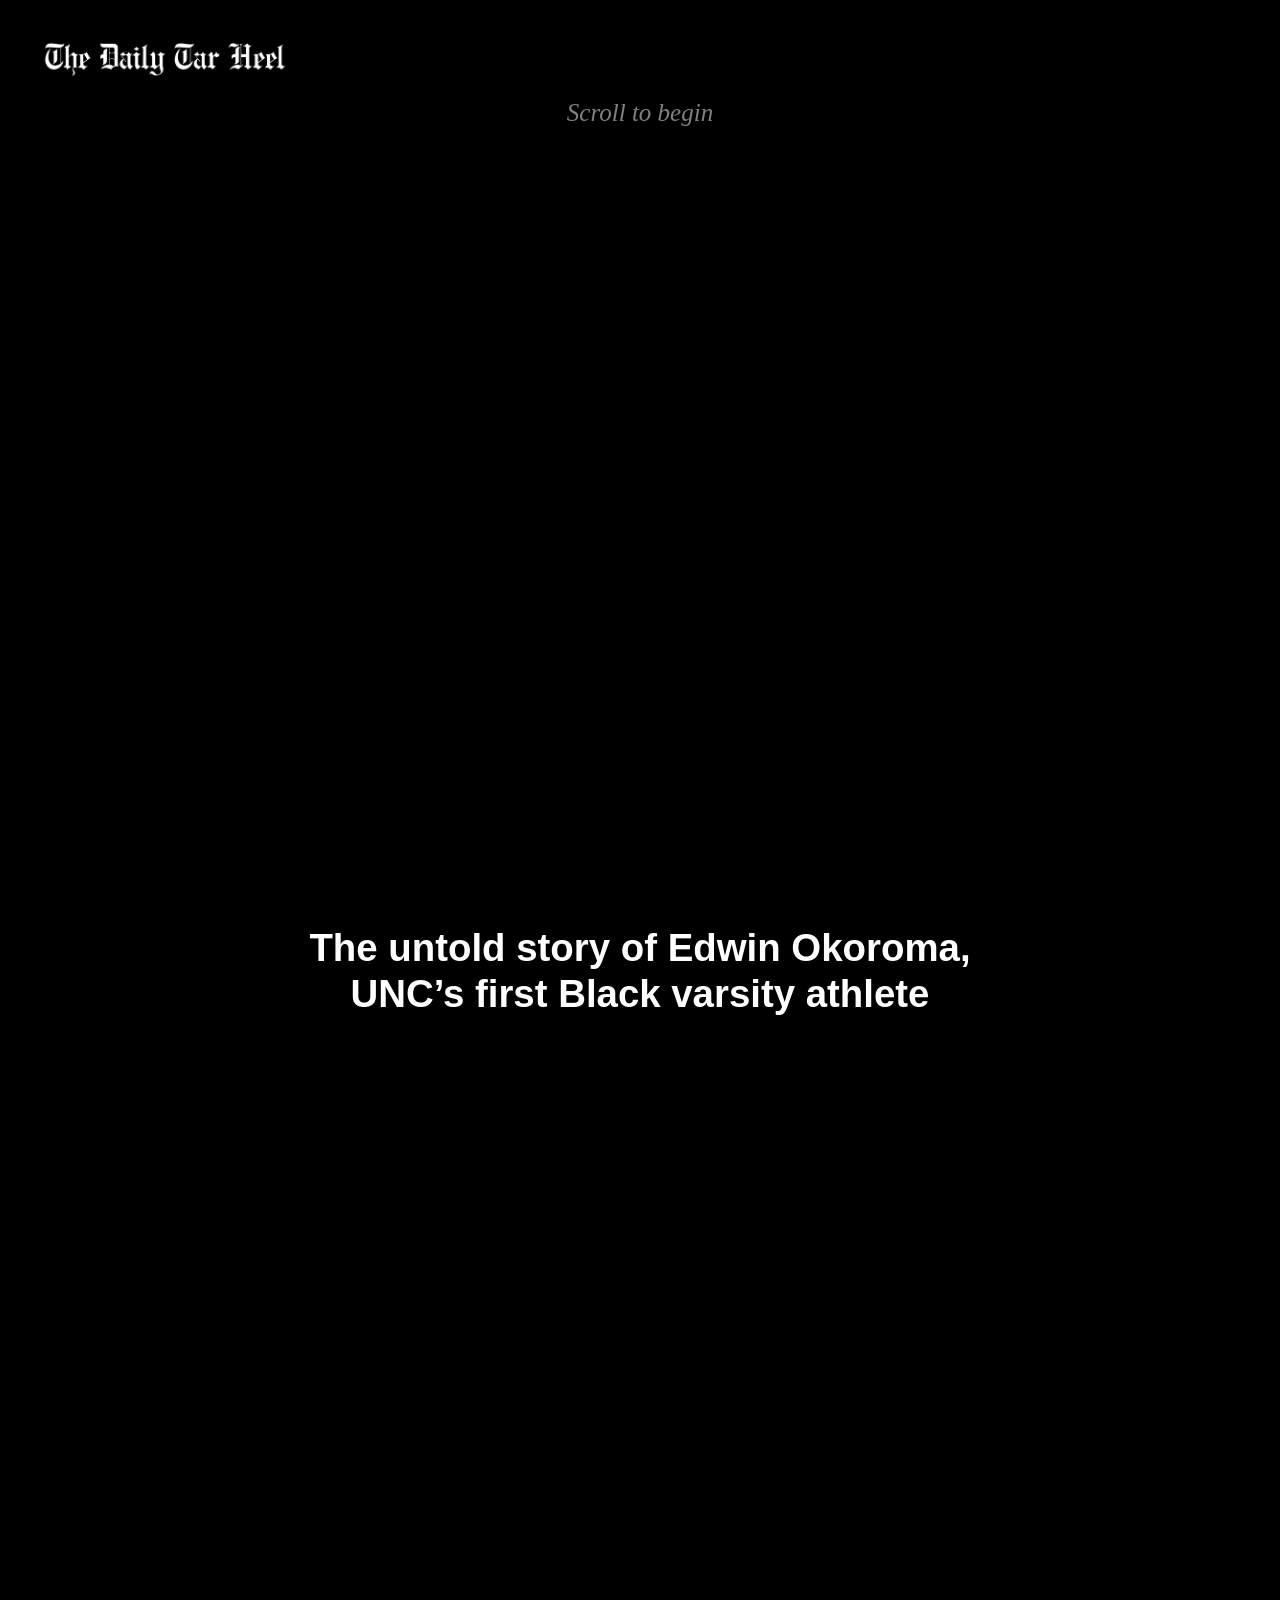
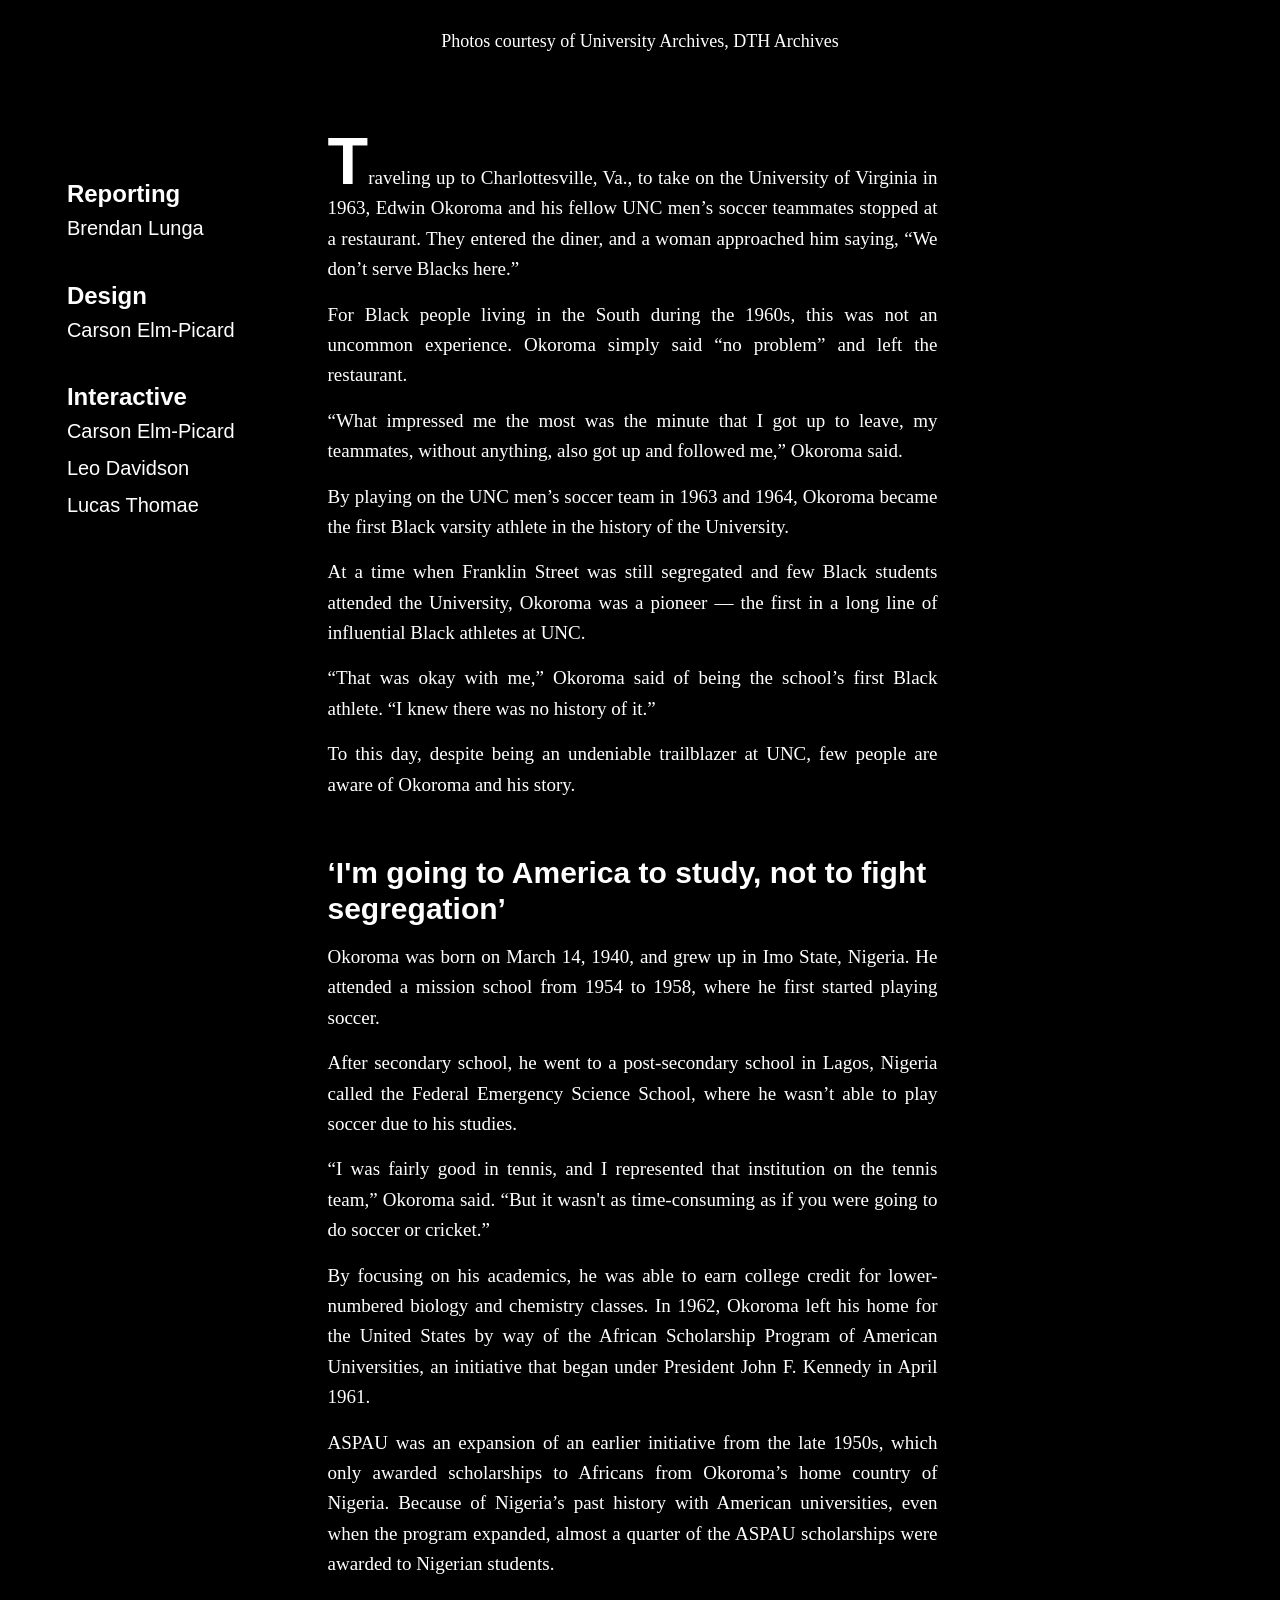
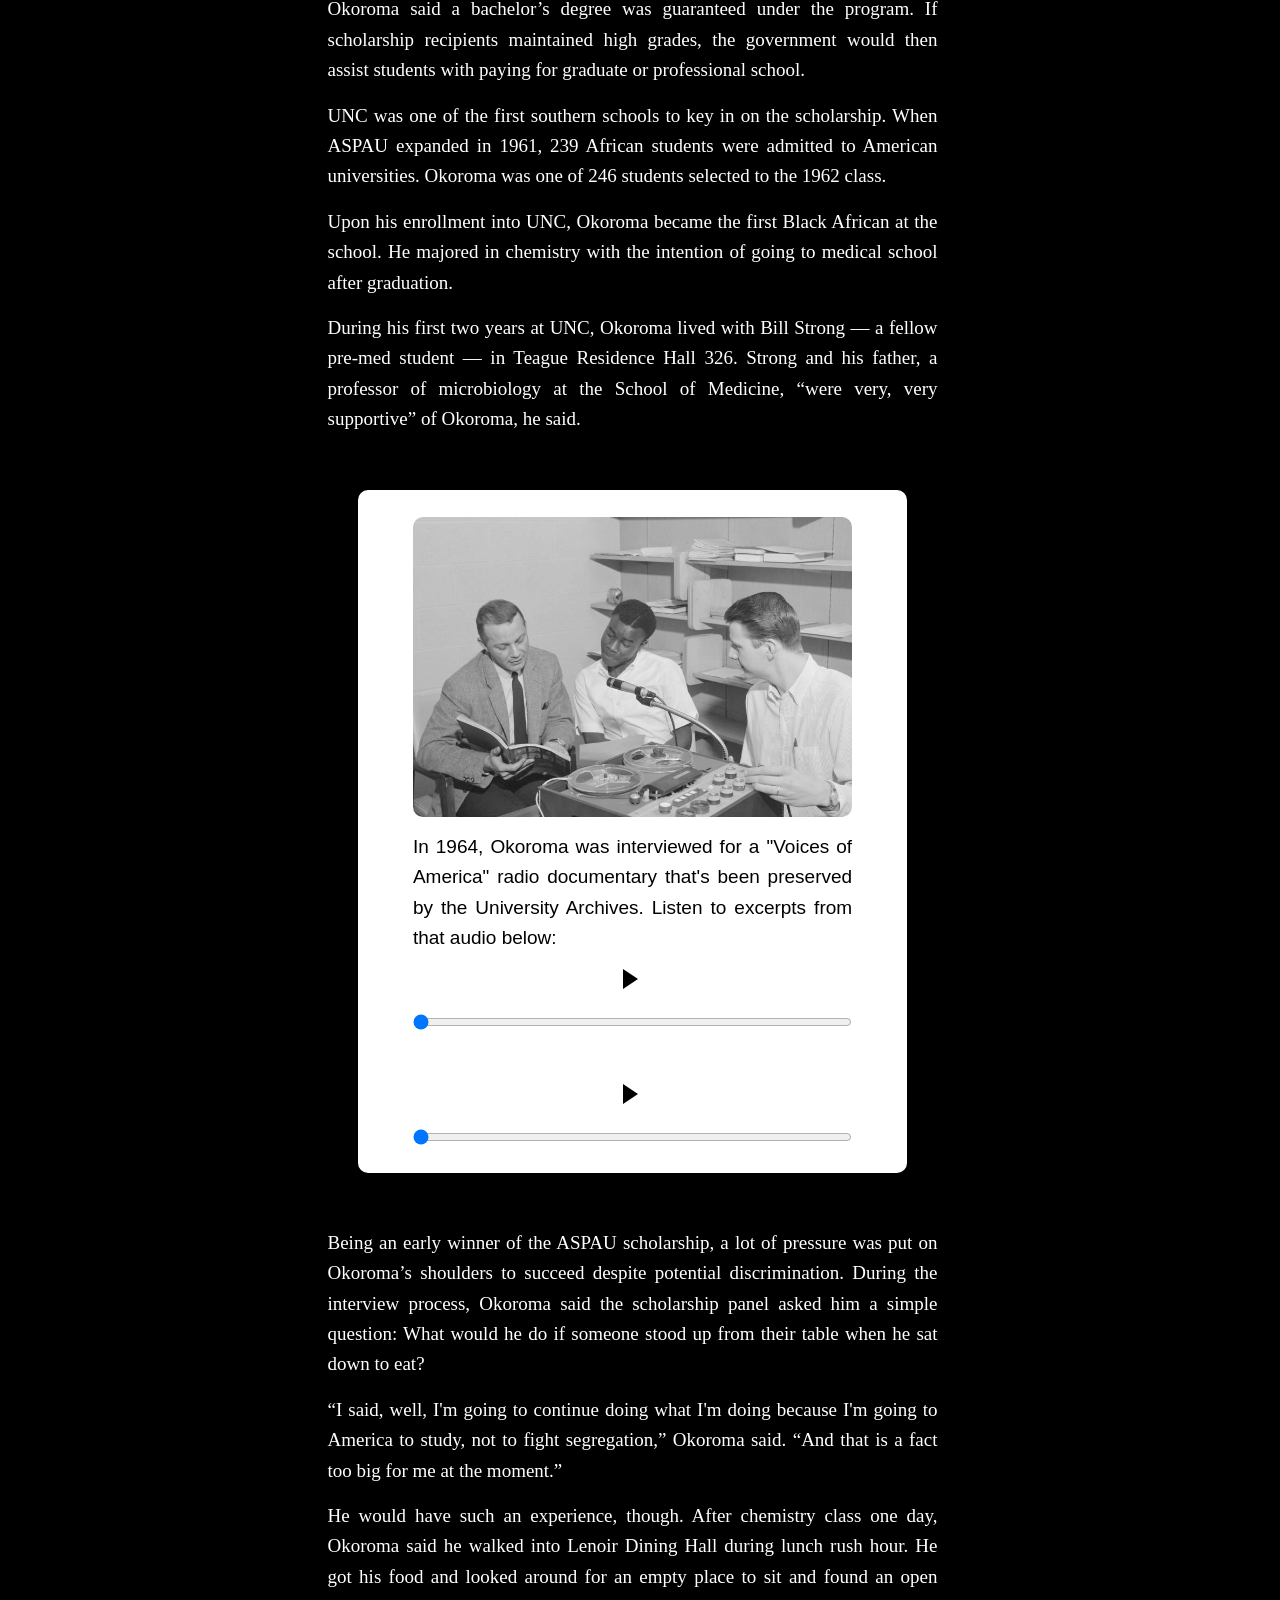
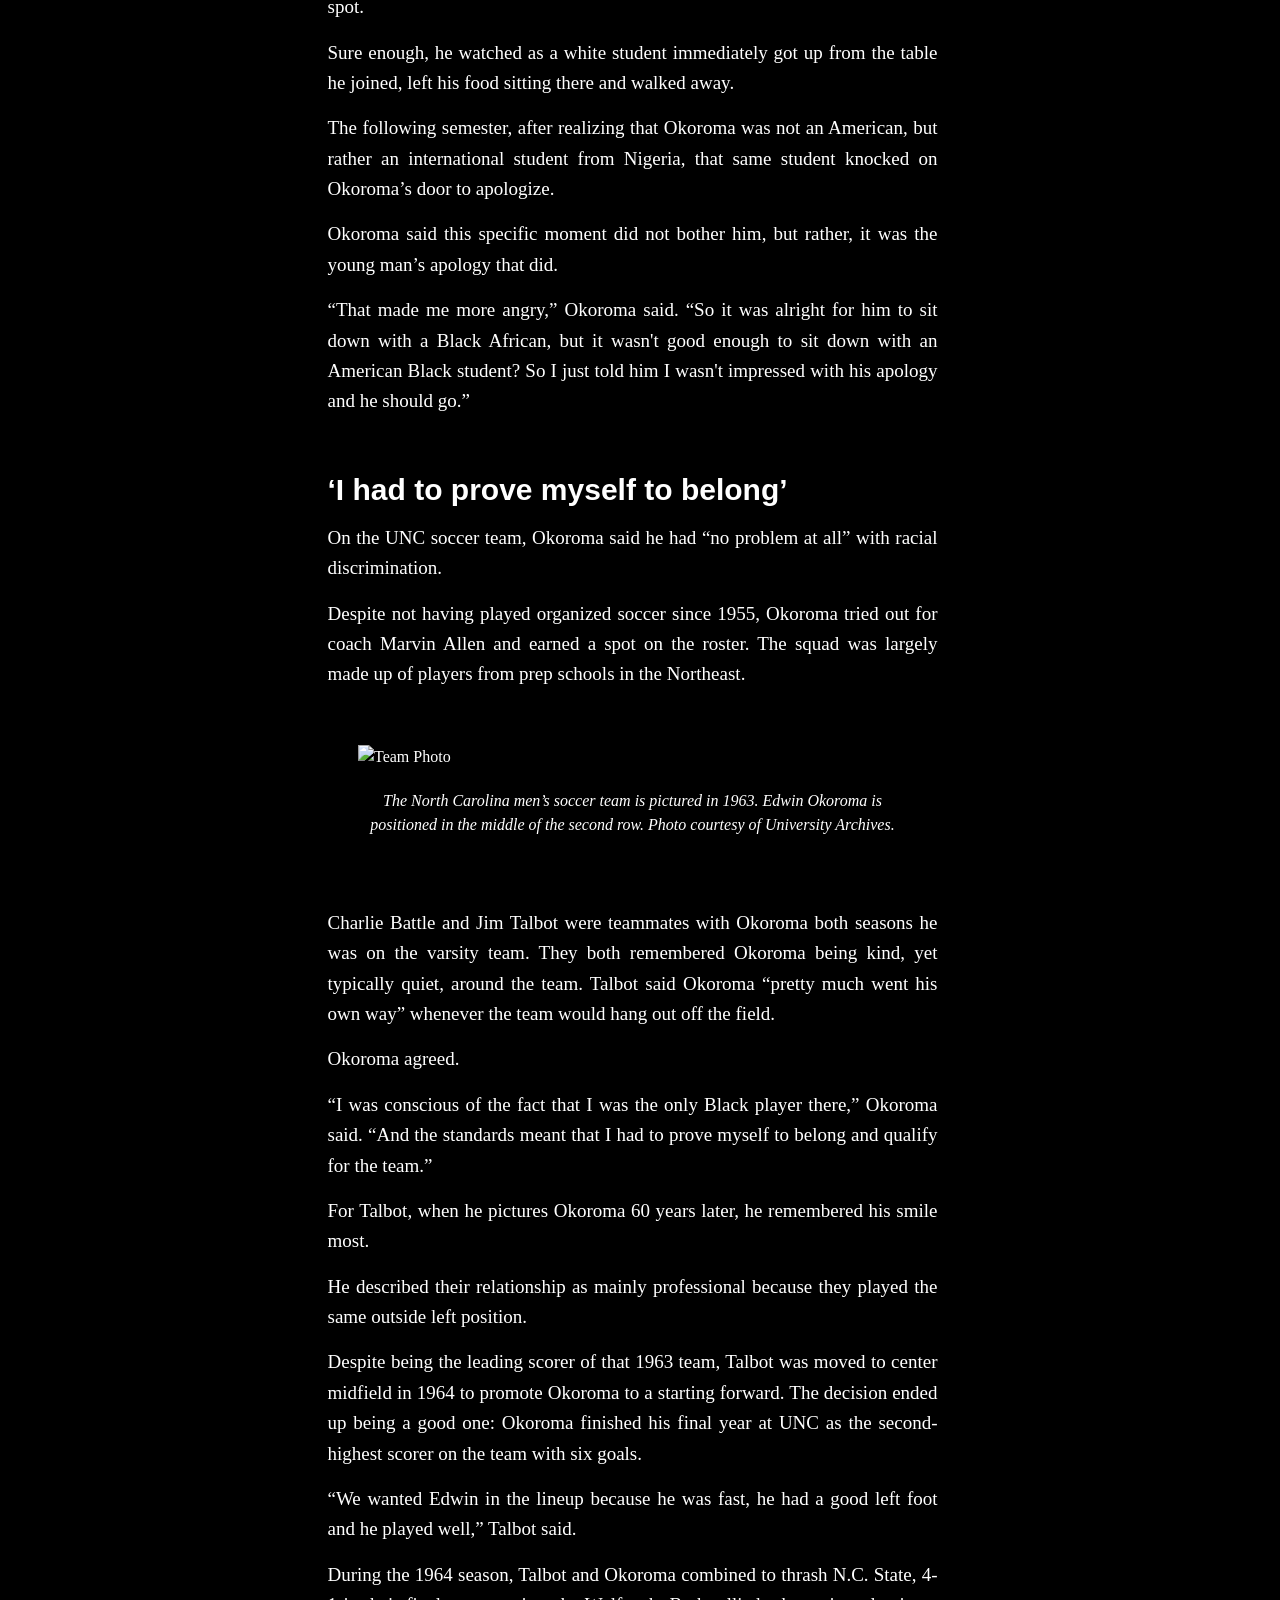
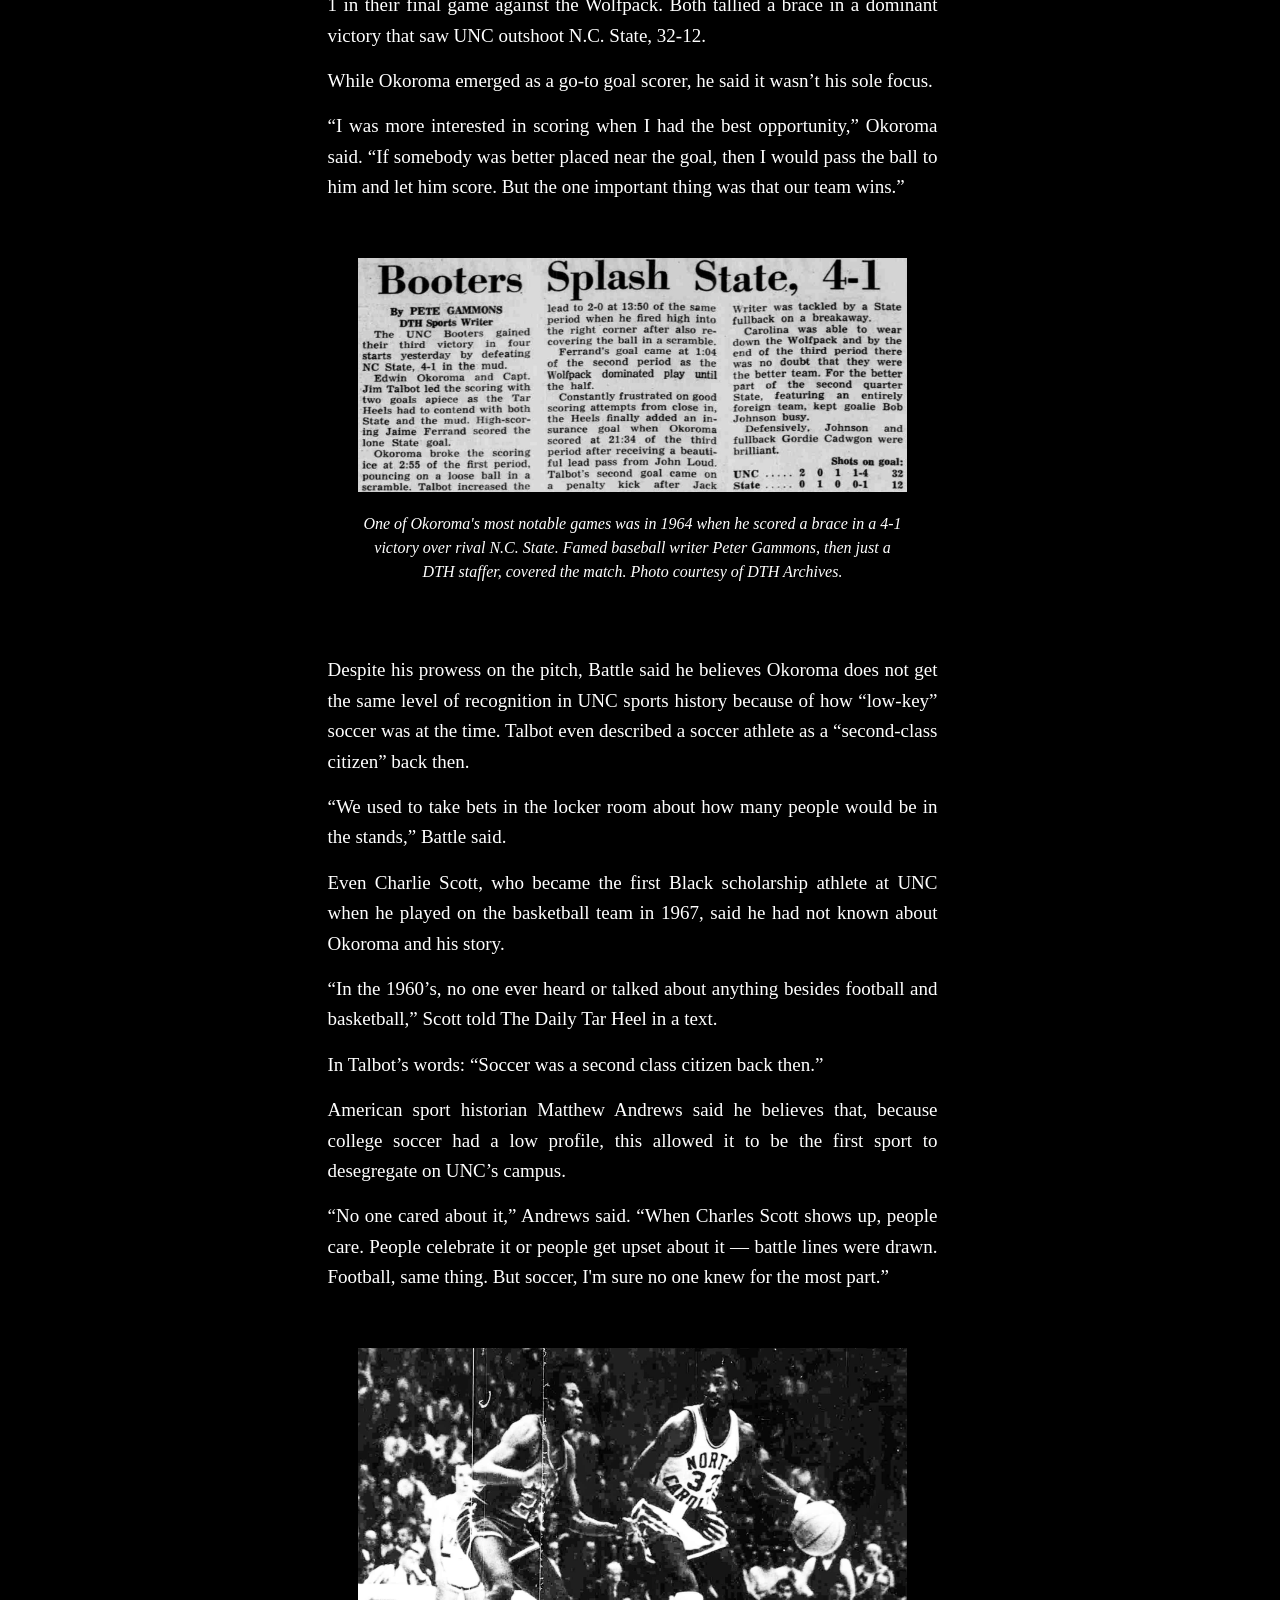
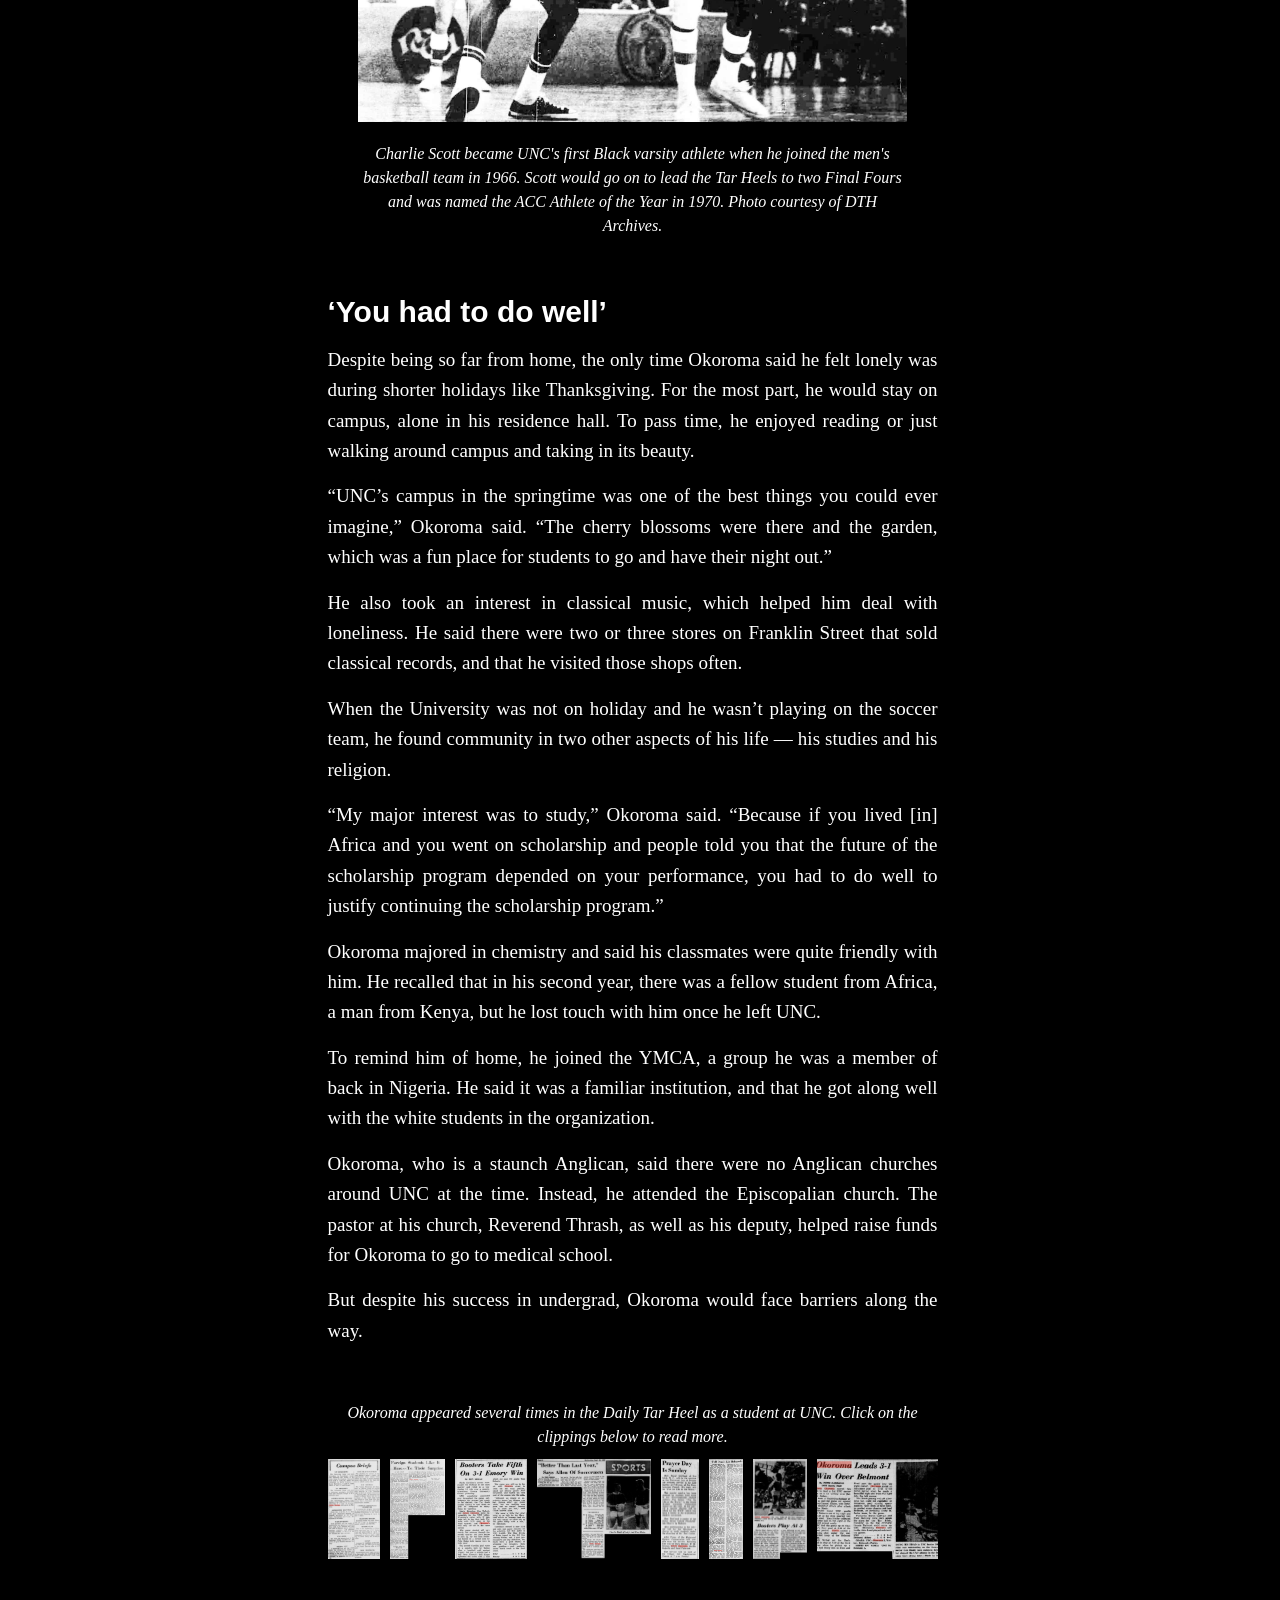
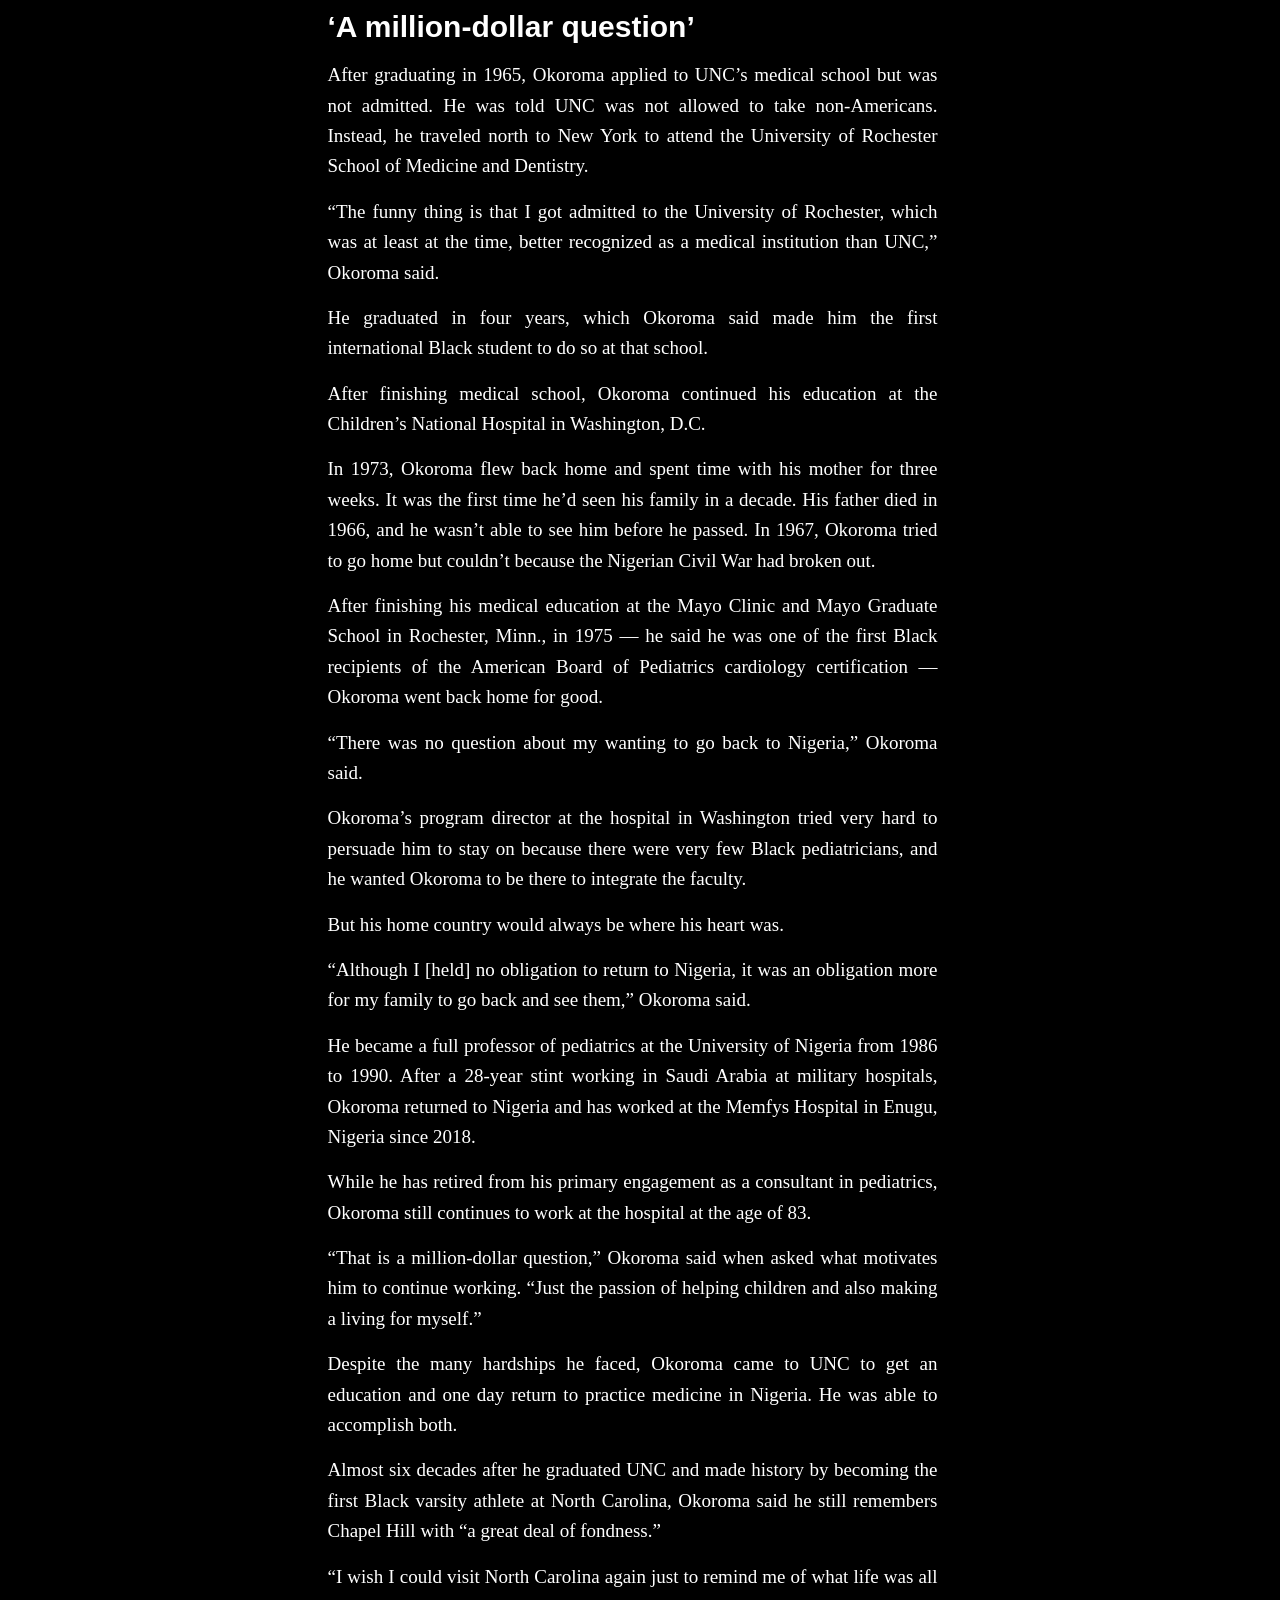
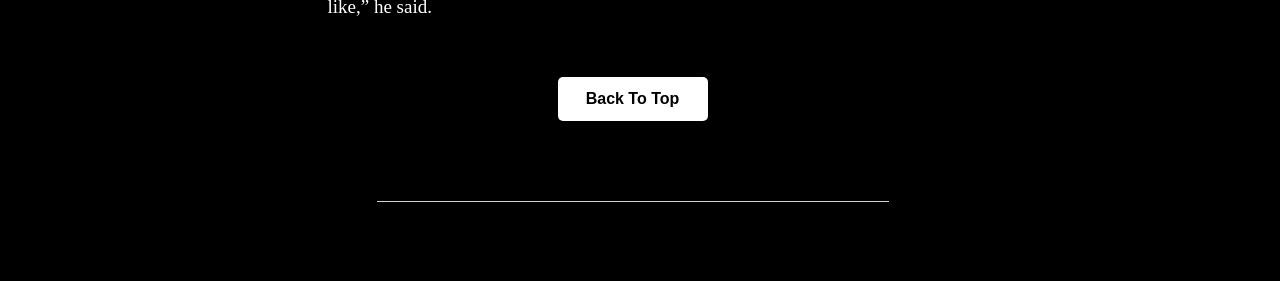
==== commit 649fc5c7: "updated captions" ====
--- a/index.html
+++ b/index.html
@@ -124,7 +124,7 @@
 
 <figure>
     <img class="Team" src="photos/New_Clip.jpeg" alt="DTH Newspaper Clipping">
-    <figcaption class="photcap"><i>One of Okoroma's most notable games was in 1964 when he scored a brace in a 4-1 victory over rival N.C. State. Famed baseball writer Peter Gammons, then just a DTH staffer, covered the match. Photo from DTH Archives.</i></figcaption>
+    <figcaption class="photcap"><i>One of Okoroma's most notable games was in 1964 when he scored a brace in a 4-1 victory over rival N.C. State. Famed baseball writer Peter Gammons, then just a DTH staffer, covered the match. Photo courtesy of DTH Archives.</i></figcaption>
 </figure>
 
 <div class="spacer"></div>
@@ -141,7 +141,7 @@
 
 <figure>
     <img class="Team" src="photos/Charlie_Scott.jpg" alt="Team Photo">
-    <figcaption class="photcap"><i>Charlie Scott became UNC's first Black varsity athlete when he joined the men's basketball team in 1966. Scott would go on to lead the Tar Heels to two Final Fours and was named the ACC Athlete of the Year in 1970. Photo from DTH Archives.</i></figcaption>
+    <figcaption class="photcap"><i>Charlie Scott became UNC's first Black varsity athlete when he joined the men's basketball team in 1966. Scott would go on to lead the Tar Heels to two Final Fours and was named the ACC Athlete of the Year in 1970. Photo courtesy of DTH Archives.</i></figcaption>
 </figure>
 
 <div class="spacer"></div>
@@ -158,6 +158,8 @@
 <p>But despite his success in undergrad, Okoroma would face barriers along the way.</p>
 
 <div class="spacer"></div>
+
+<figcaption><i>Okoroma appeared several times in the Daily Tar Heel as a student at UNC. Click on the clippings below to read more.</i></figcaption>
 
 <div class="photo-cntainer">
     <div class="image-slider">
@@ -171,8 +173,6 @@
         <img src="photos/clips/27101964-okoroma.png" class="slide" onclick="openModal(this)">
     </div>
 </div>
-
-<figcaption><i>Okoroma appeared several times in the Daily Tar Heel as a student at UNC. Click on the clippings above to read more.</i></figcaption>
 
 <!-- Modal for full-screen view -->
 <div id="imageModal" class="modal">
--- a/css/styles.css
+++ b/css/styles.css
@@ -158,6 +158,7 @@
 @media screen and (max-width: 576px) {
     
     #body-content {
+        max-width: 90vw;
         margin: 70% 10% 0 10%;
         padding-right: 12%;
     }
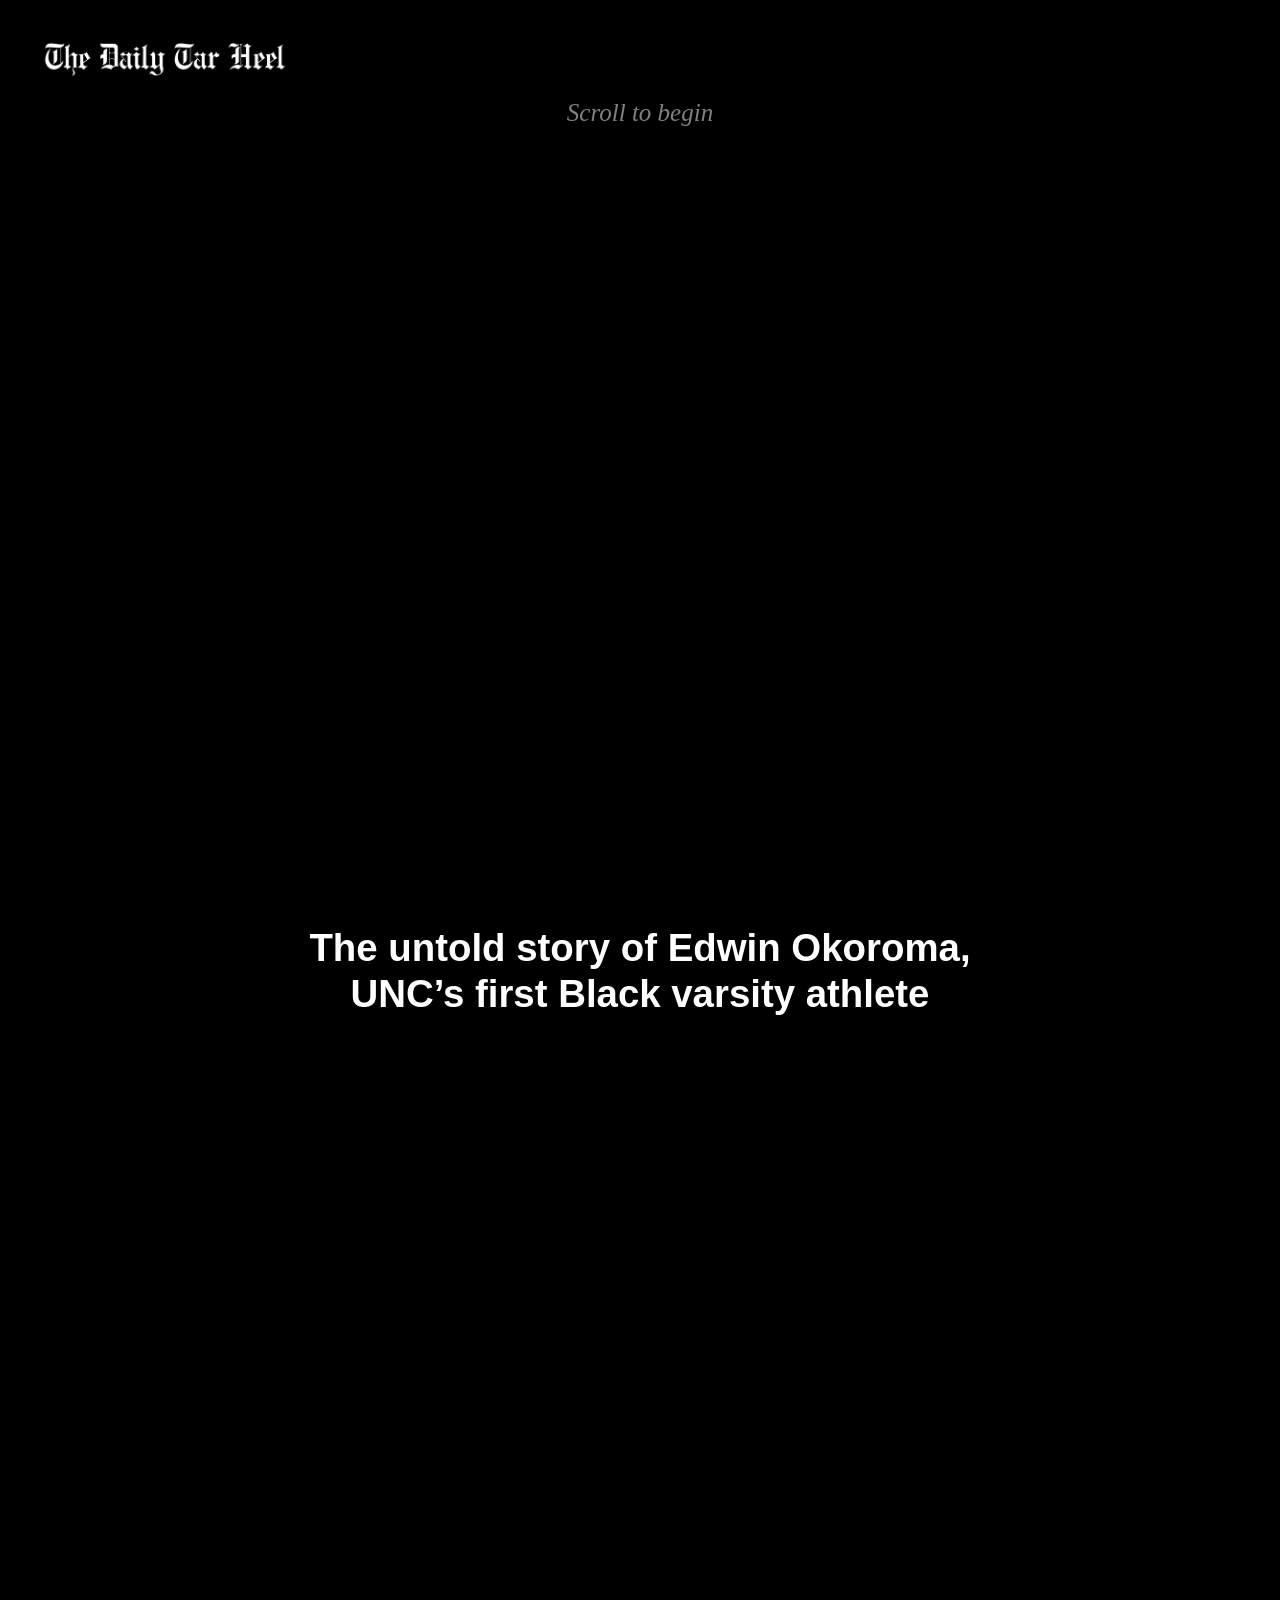
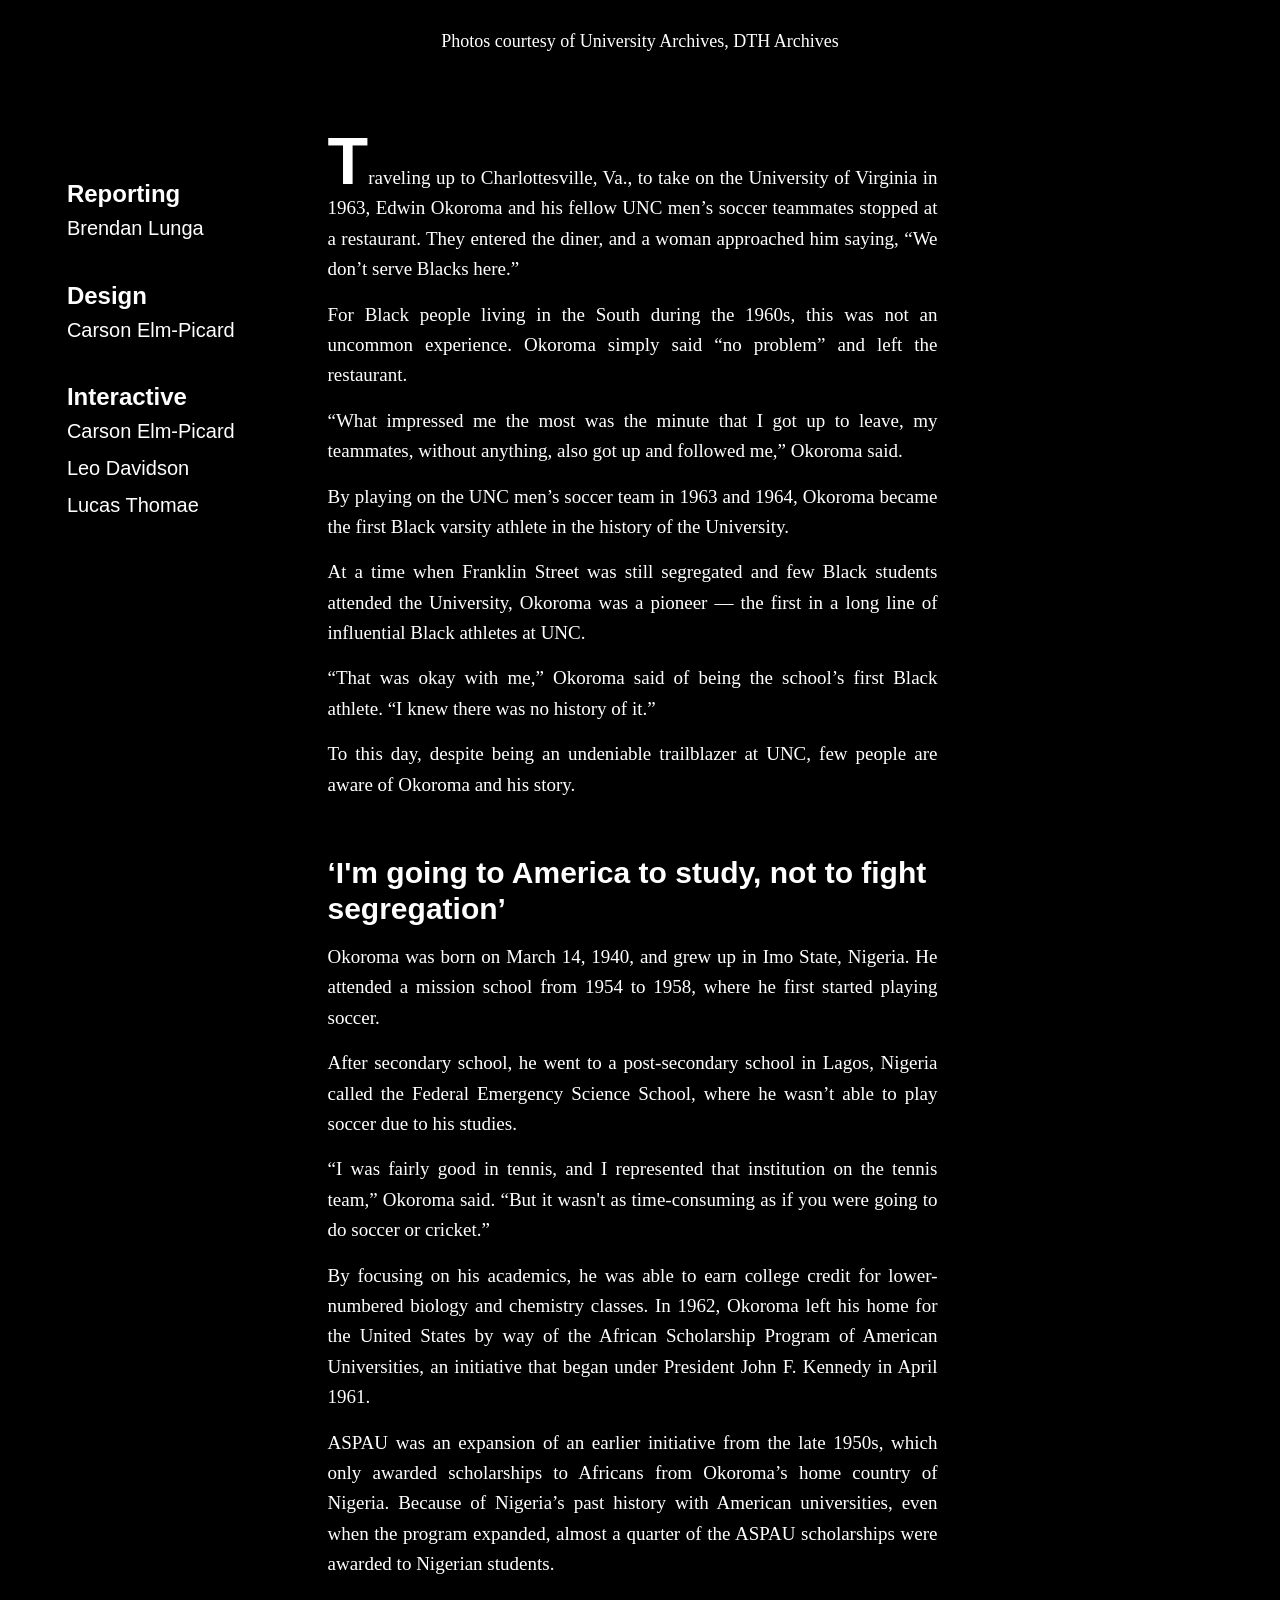
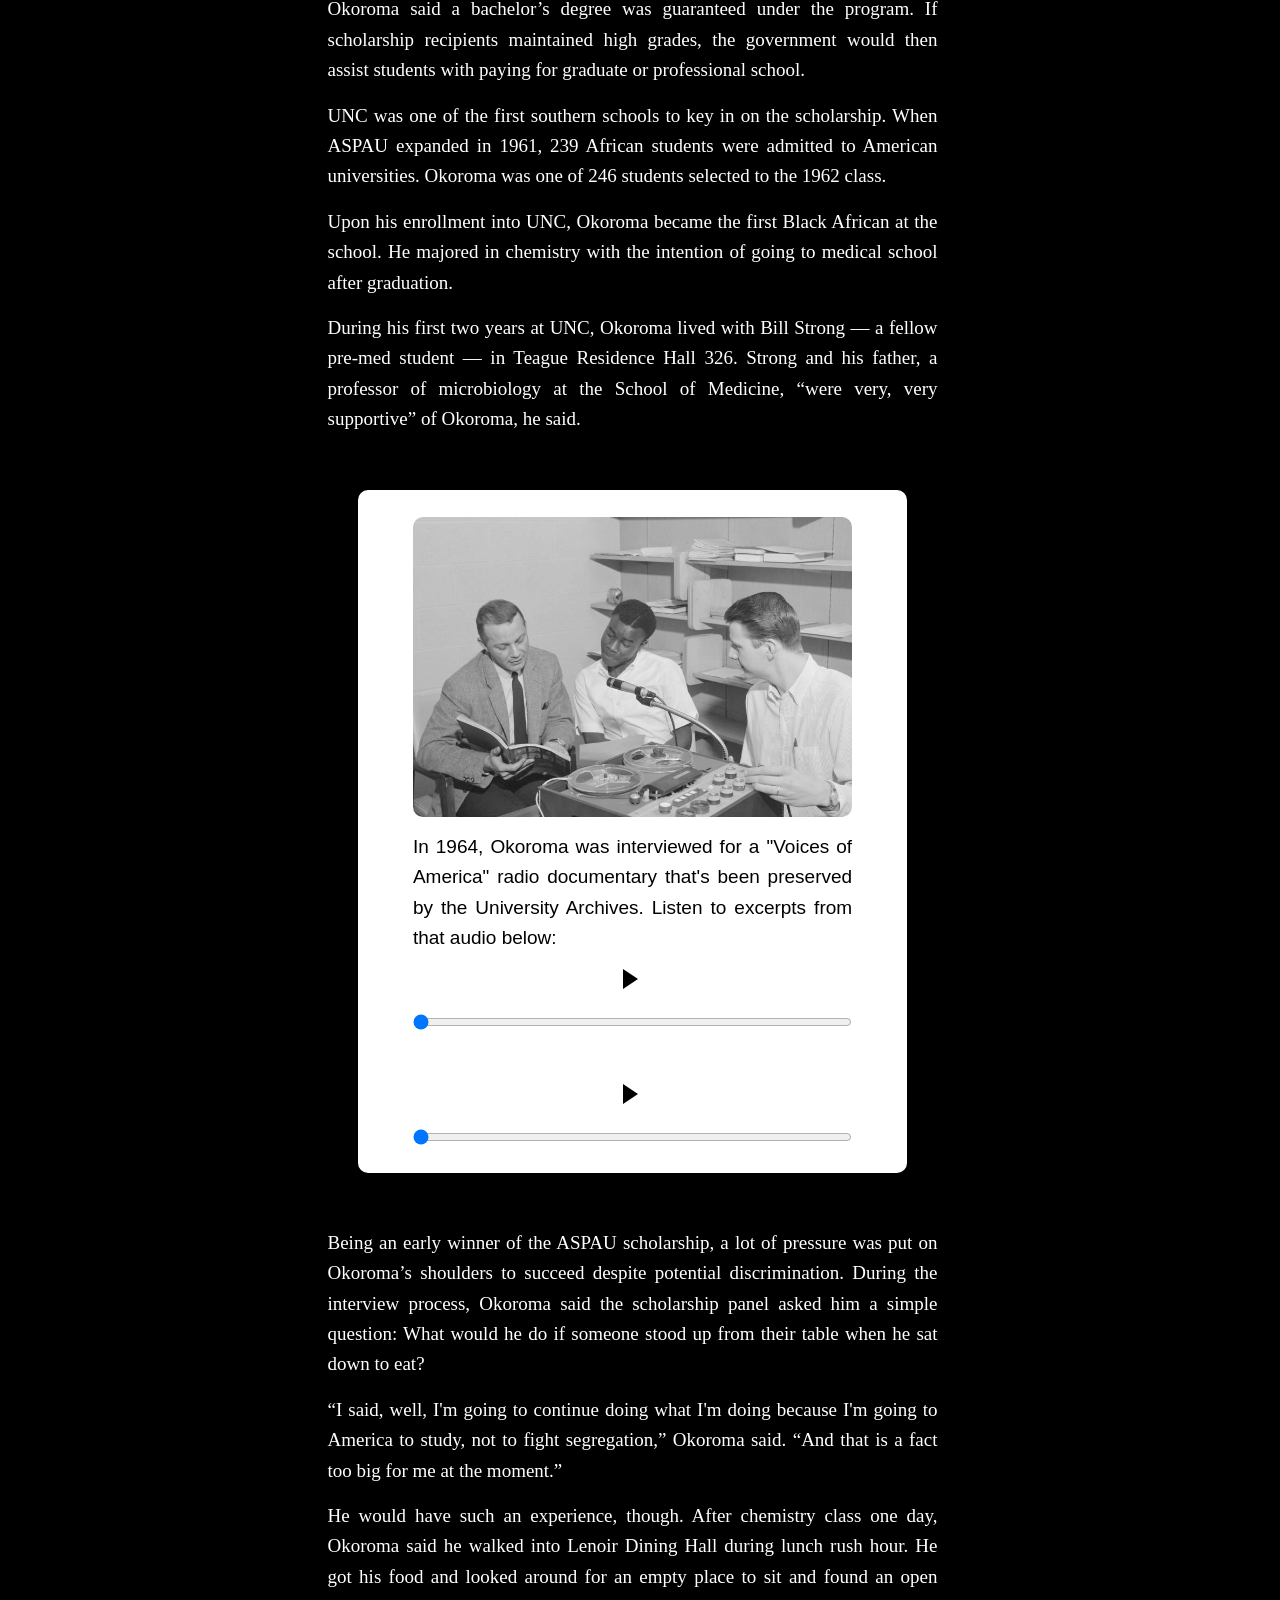
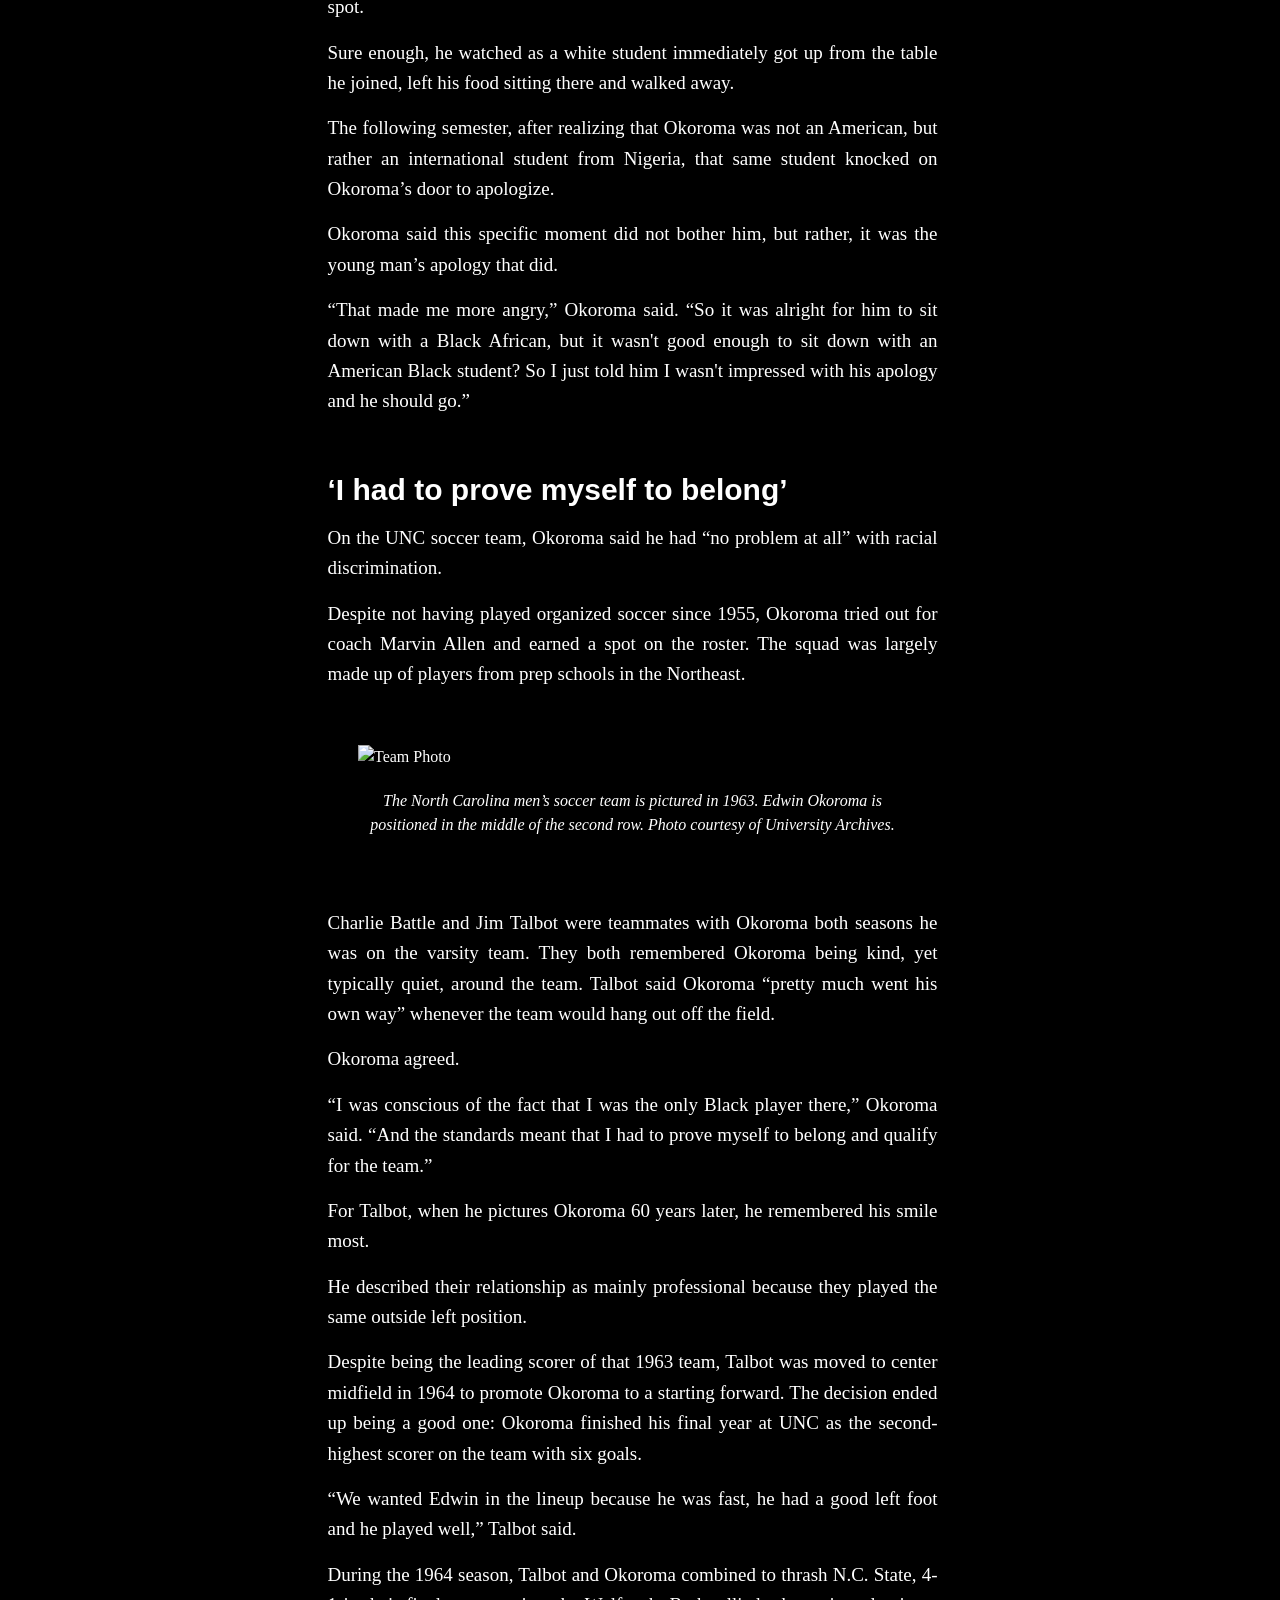
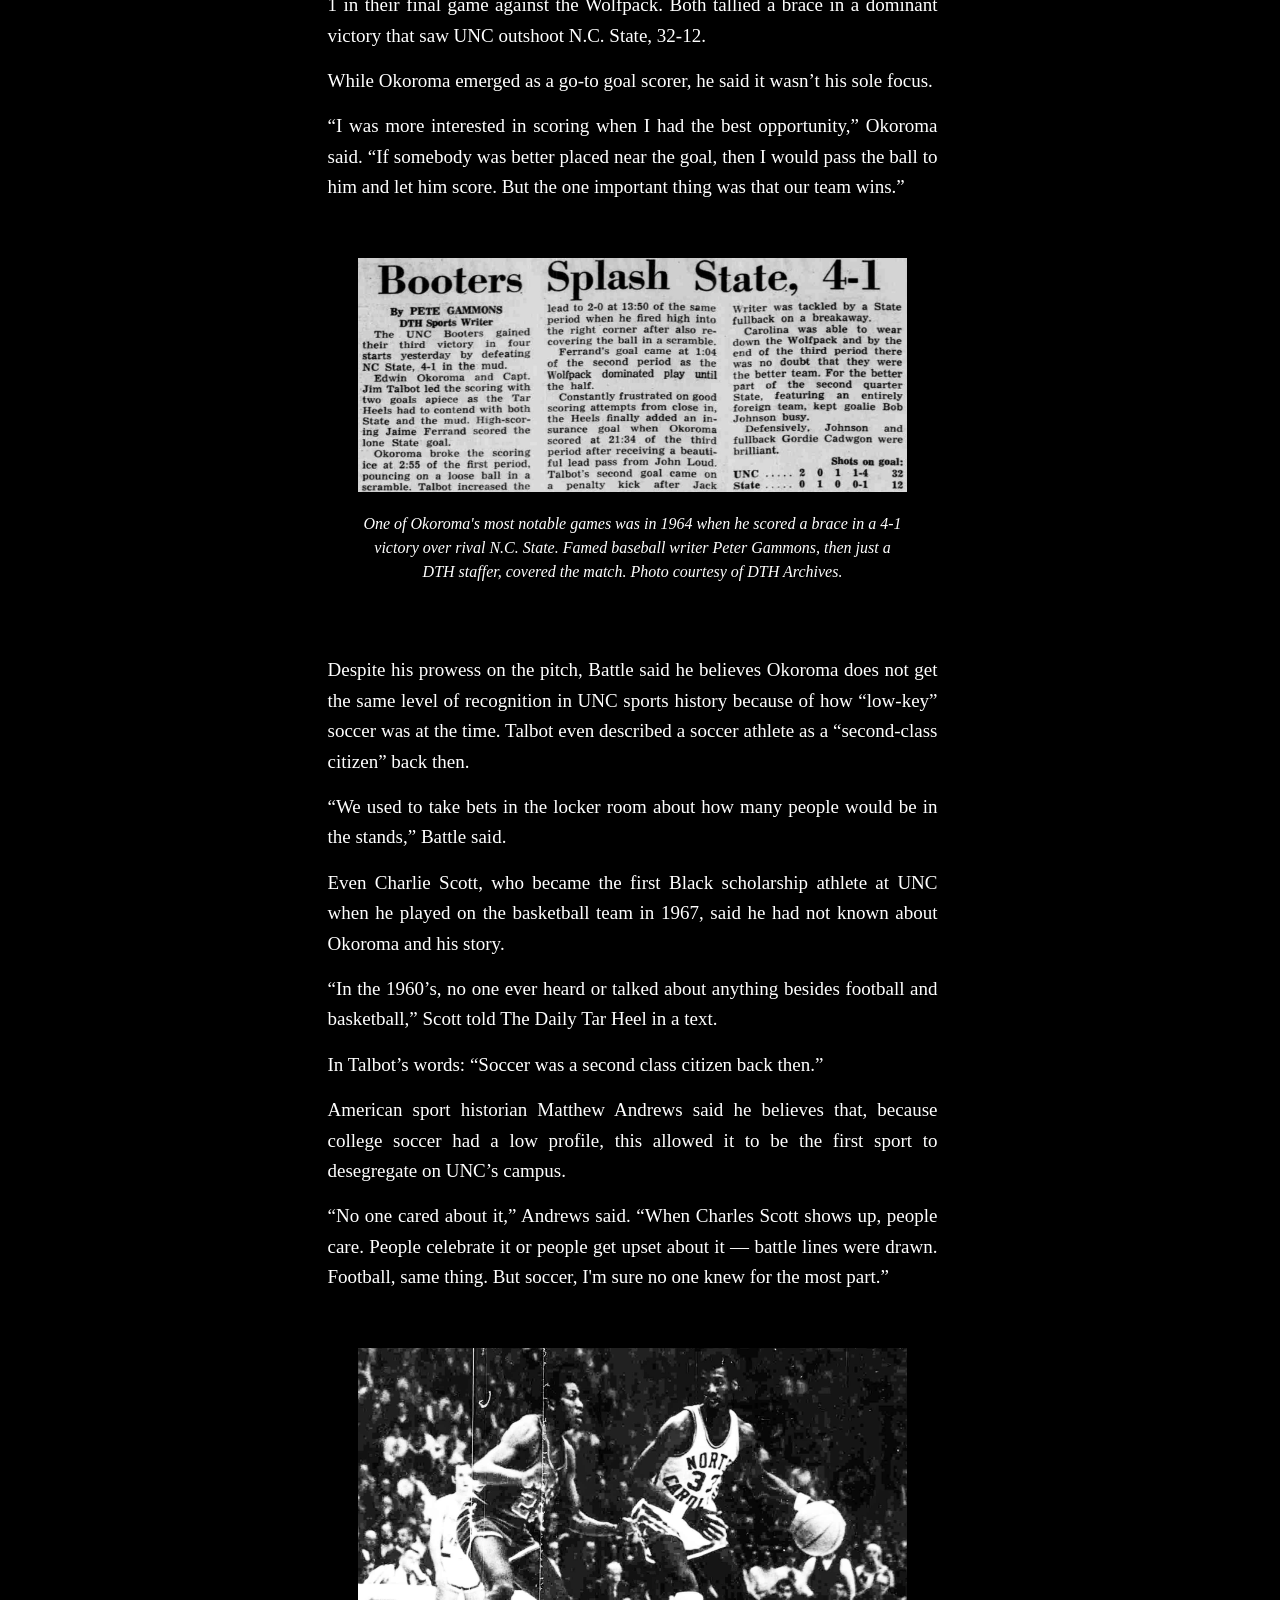
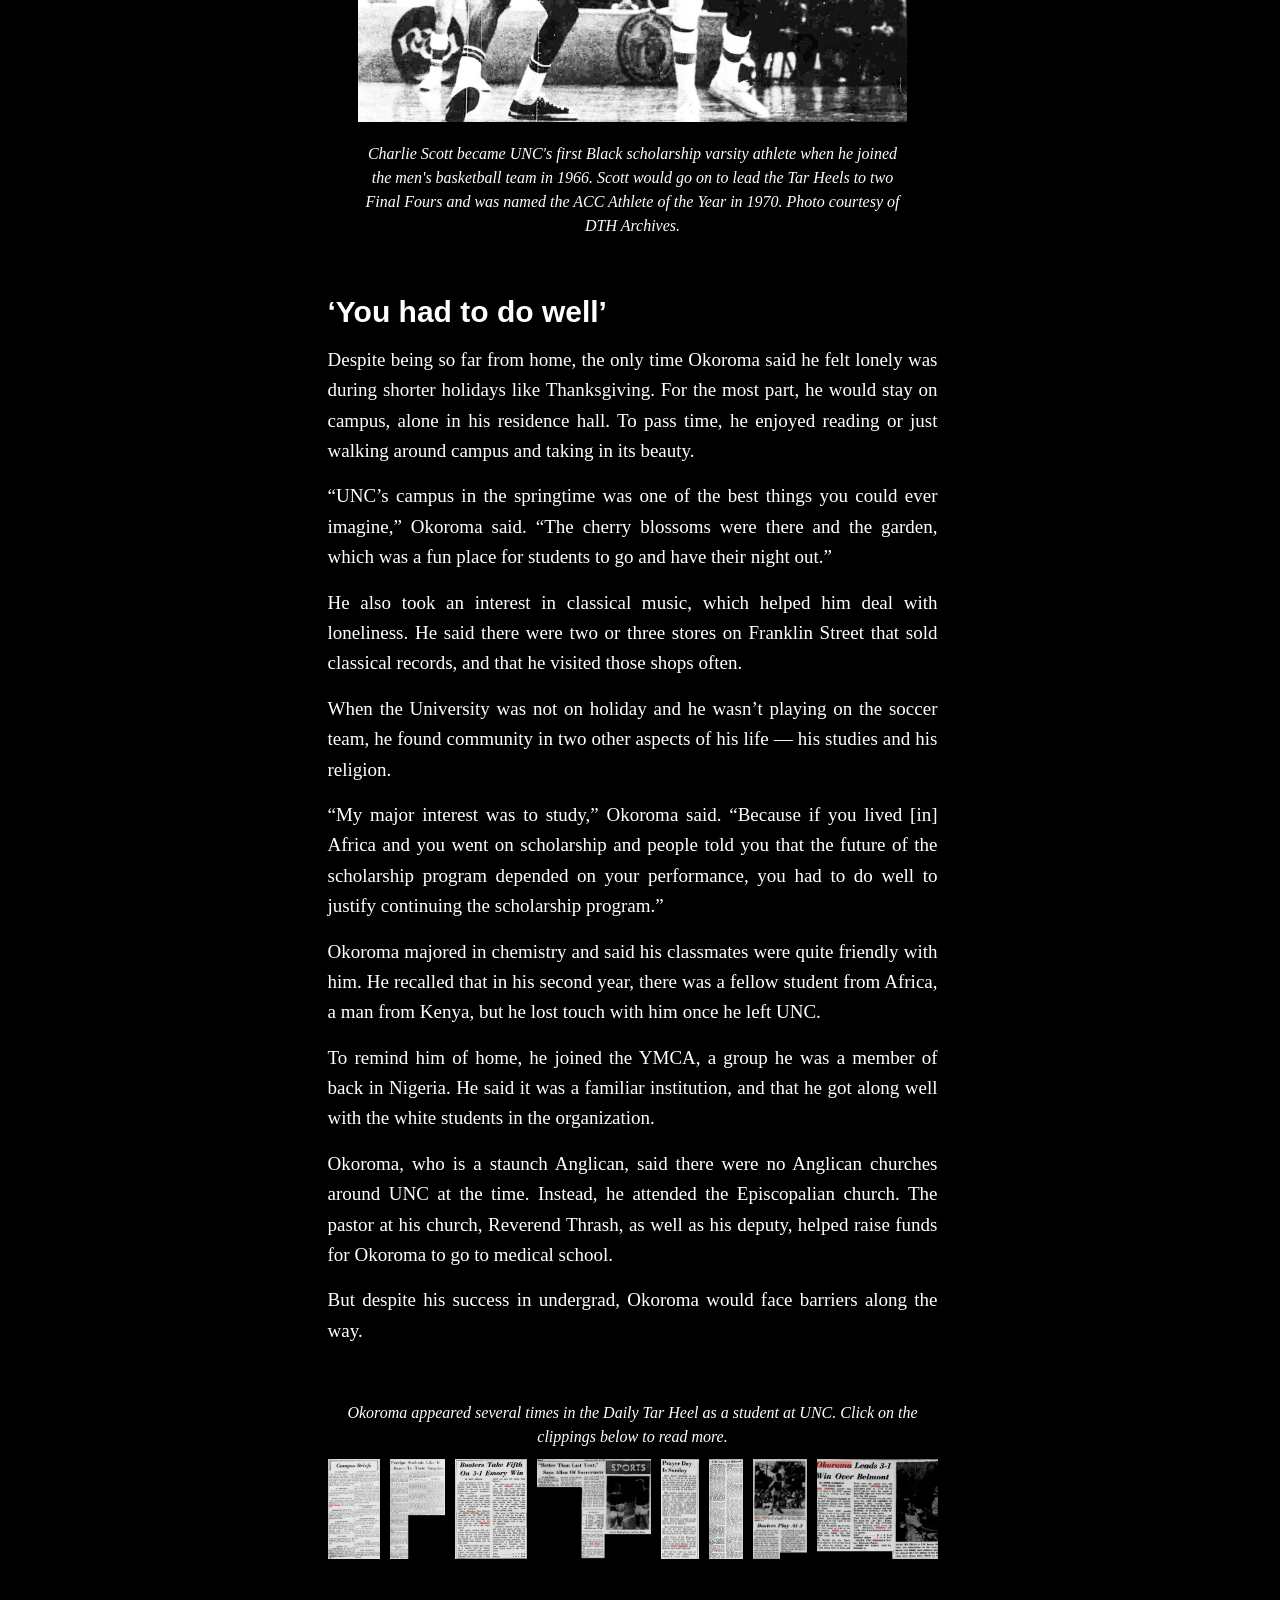
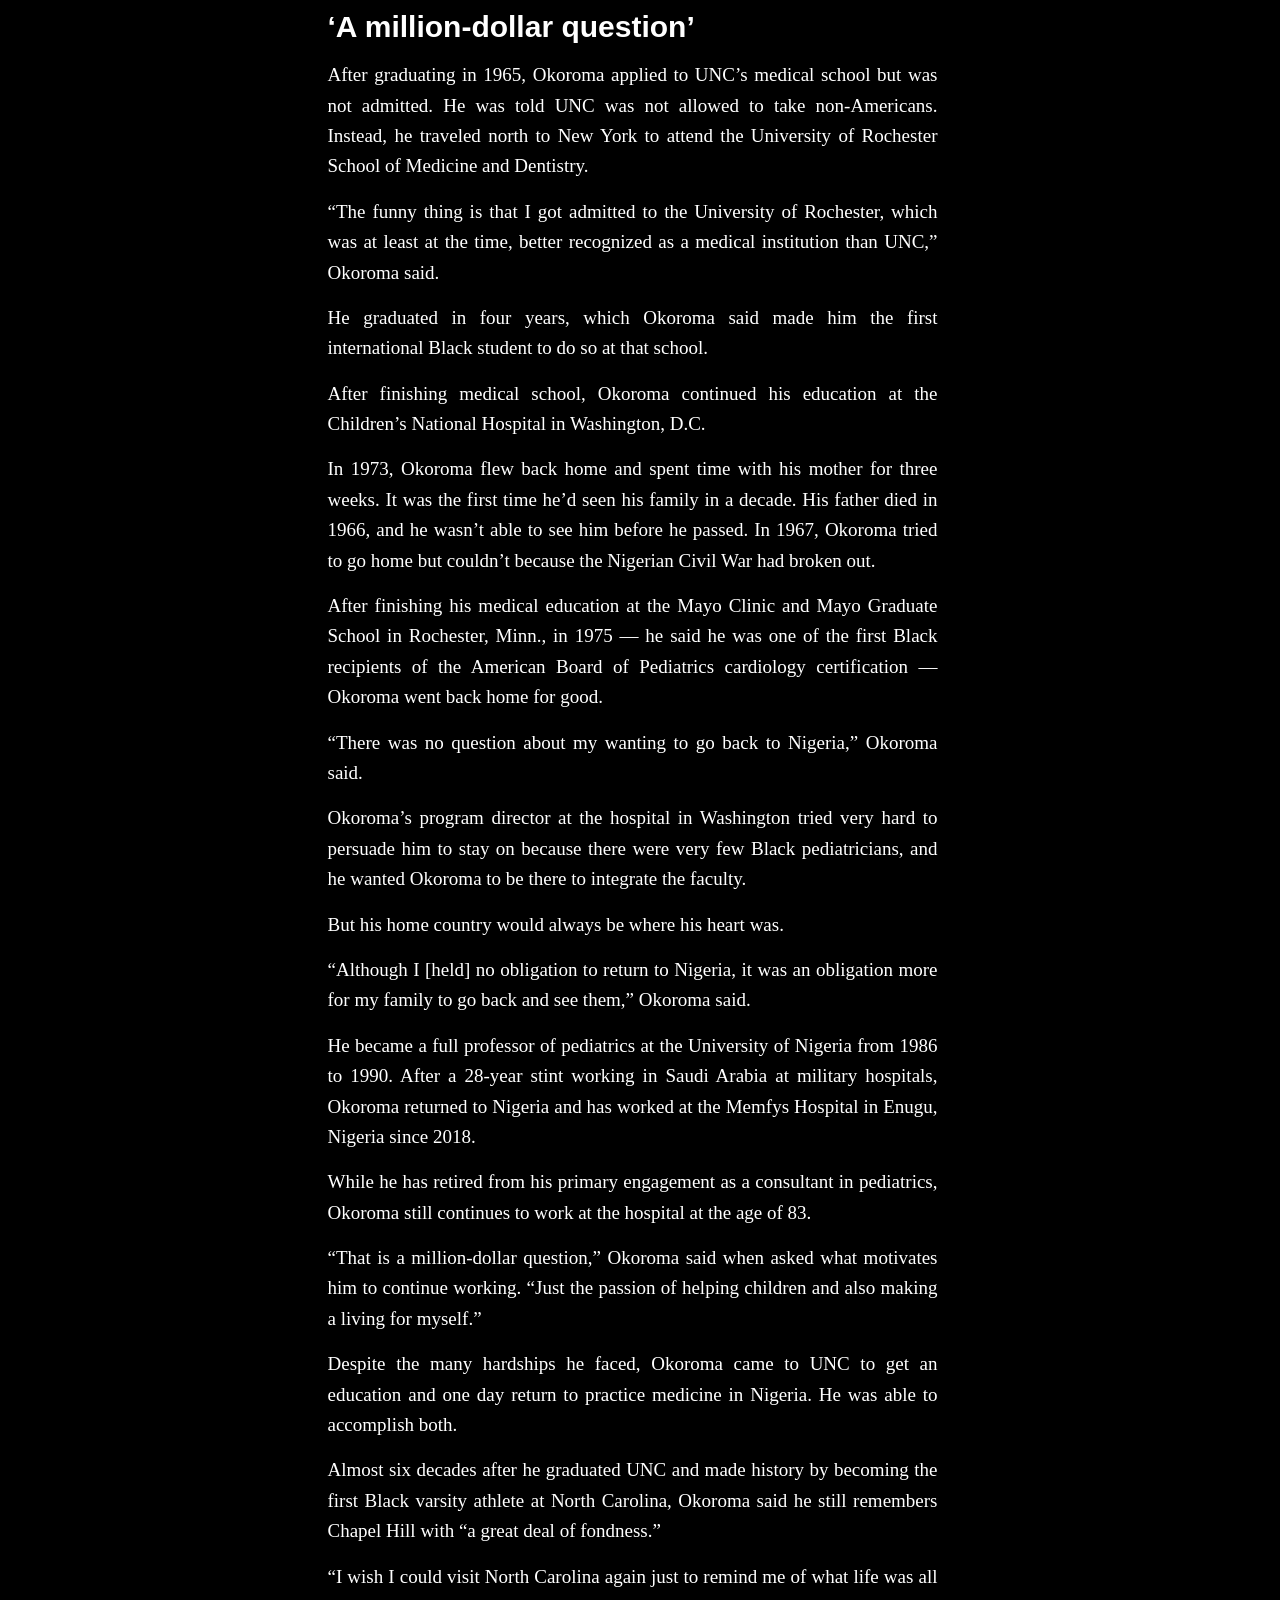
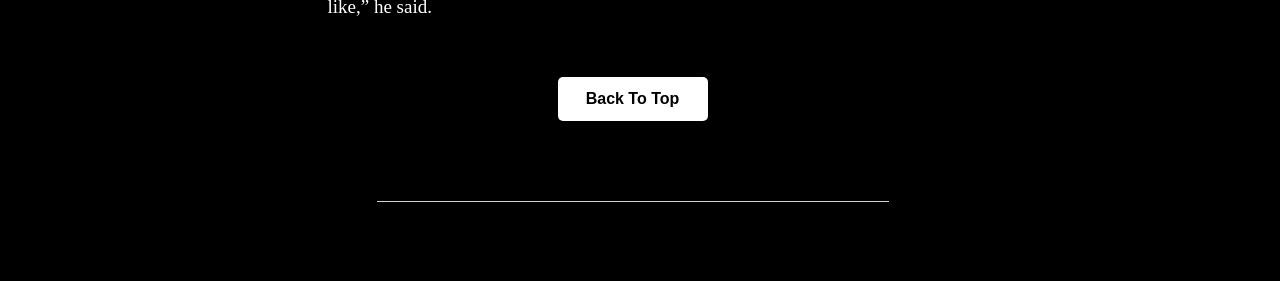
==== commit d9117383: "Update index.html Added scholarship" ====
--- a/index.html
+++ b/index.html
@@ -141,7 +141,7 @@
 
 <figure>
     <img class="Team" src="photos/Charlie_Scott.jpg" alt="Team Photo">
-    <figcaption class="photcap"><i>Charlie Scott became UNC's first Black varsity athlete when he joined the men's basketball team in 1966. Scott would go on to lead the Tar Heels to two Final Fours and was named the ACC Athlete of the Year in 1970. Photo courtesy of DTH Archives.</i></figcaption>
+    <figcaption class="photcap"><i>Charlie Scott became UNC's first Black scholarship varsity athlete when he joined the men's basketball team in 1966. Scott would go on to lead the Tar Heels to two Final Fours and was named the ACC Athlete of the Year in 1970. Photo courtesy of DTH Archives.</i></figcaption>
 </figure>
 
 <div class="spacer"></div>
--- a/css/styles.css
+++ b/css/styles.css
@@ -218,6 +218,10 @@
         margin: 0 auto !important;
         max-width: 100% !important;
         margin-top: 20px !important;
+    }
+
+    .line {
+        border-bottom: 1px solid black !important;
     }
 
 }
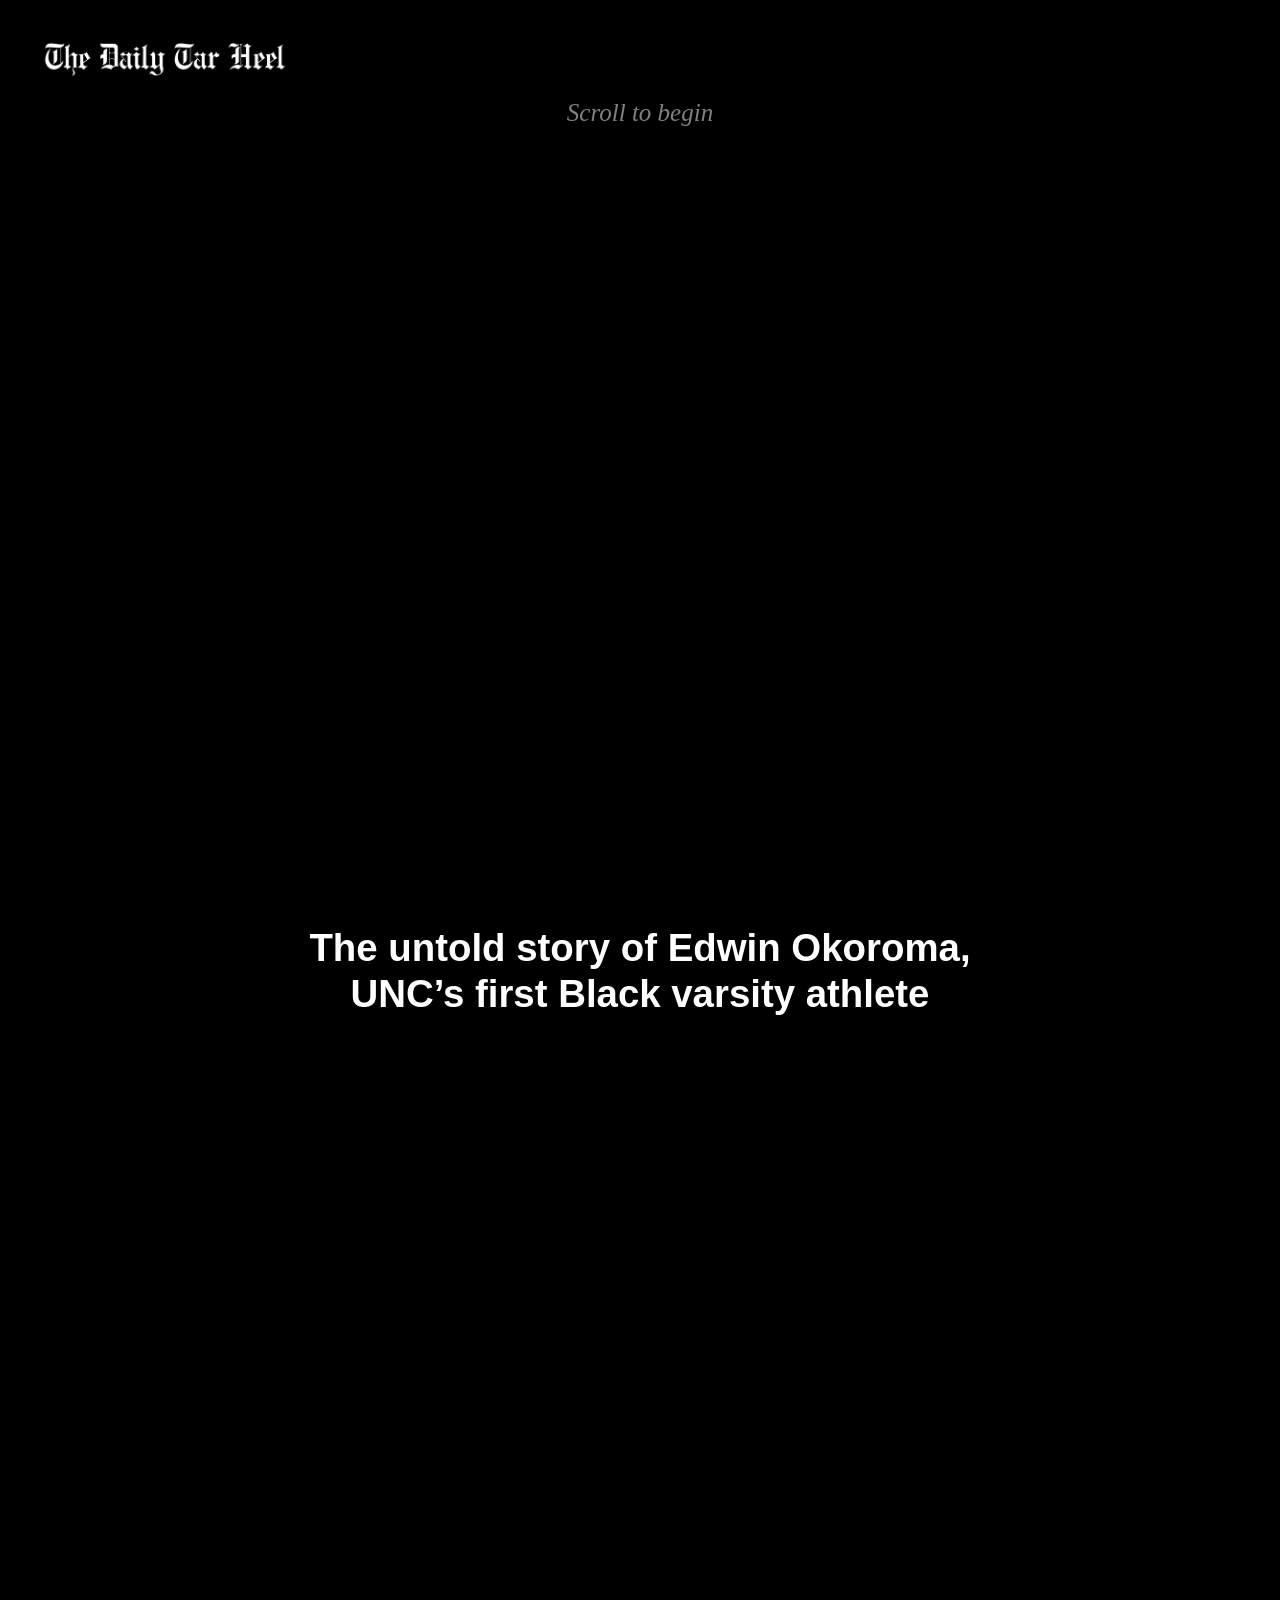
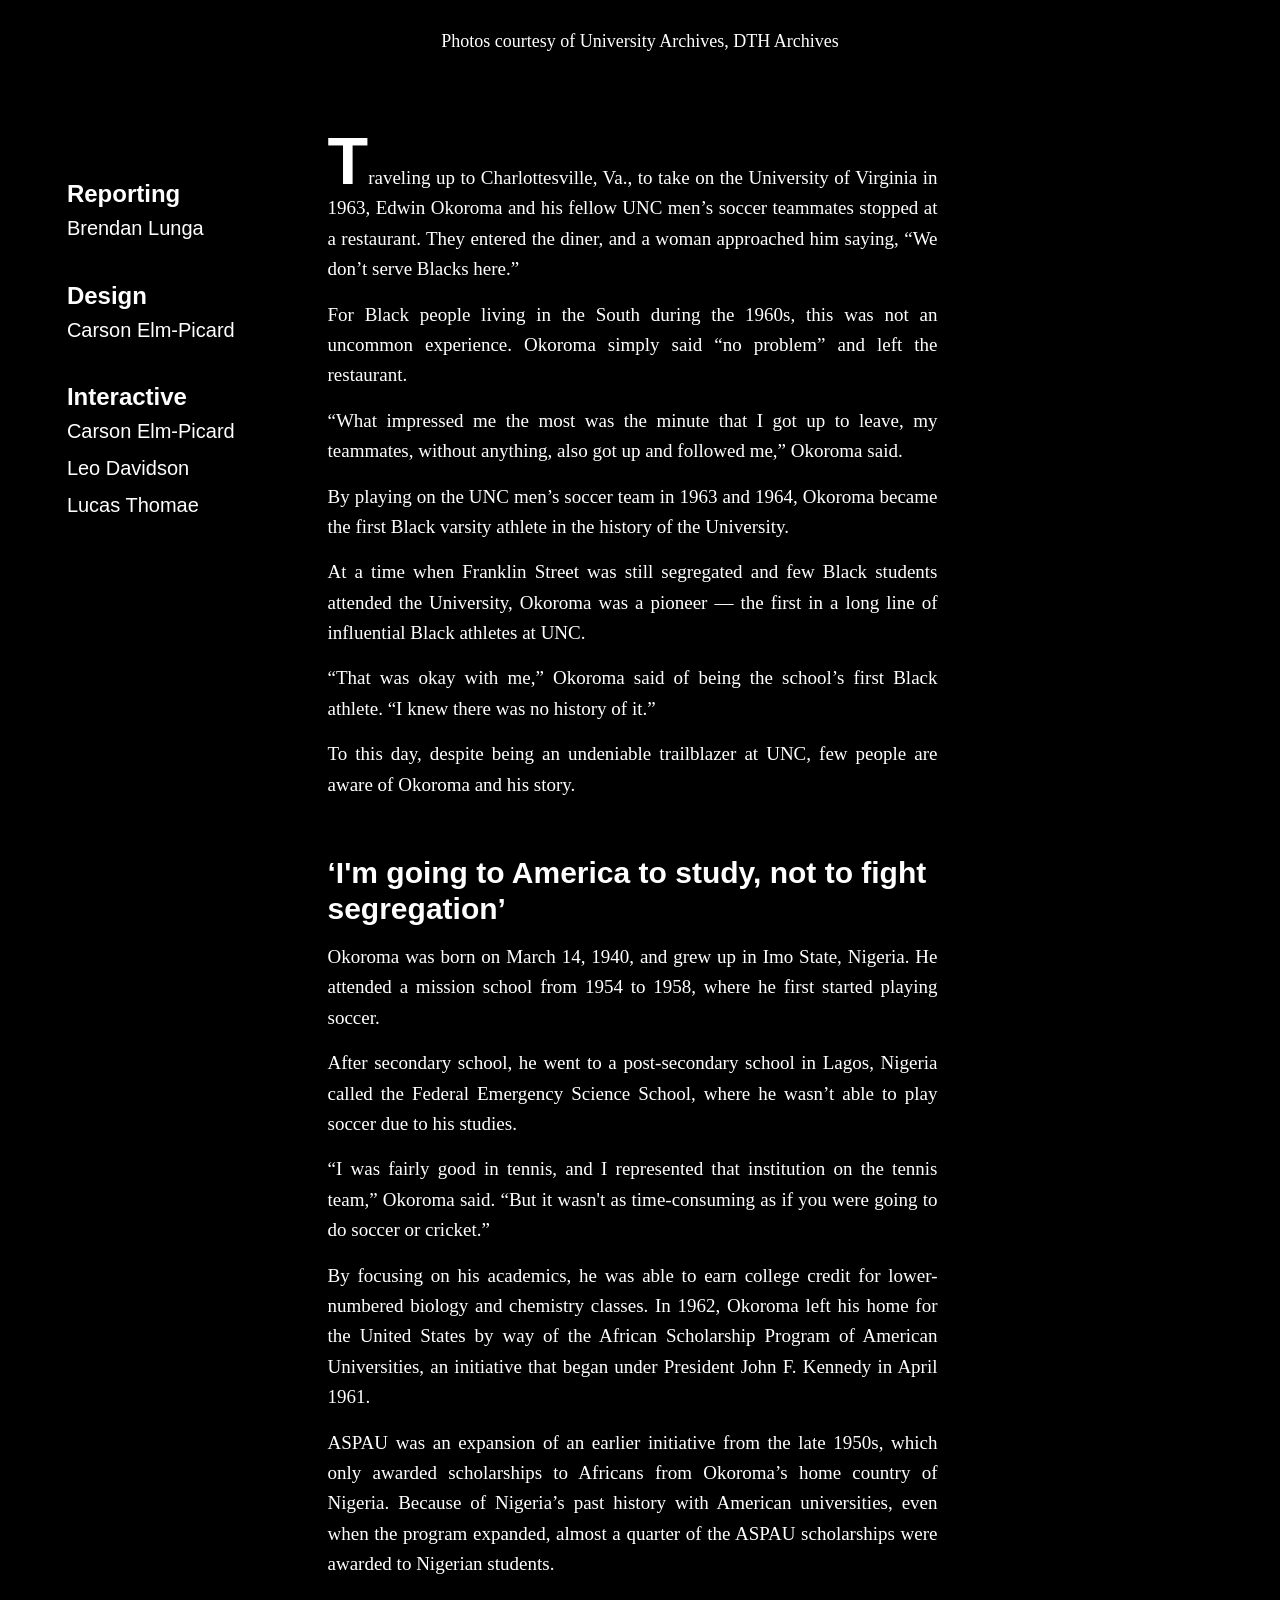
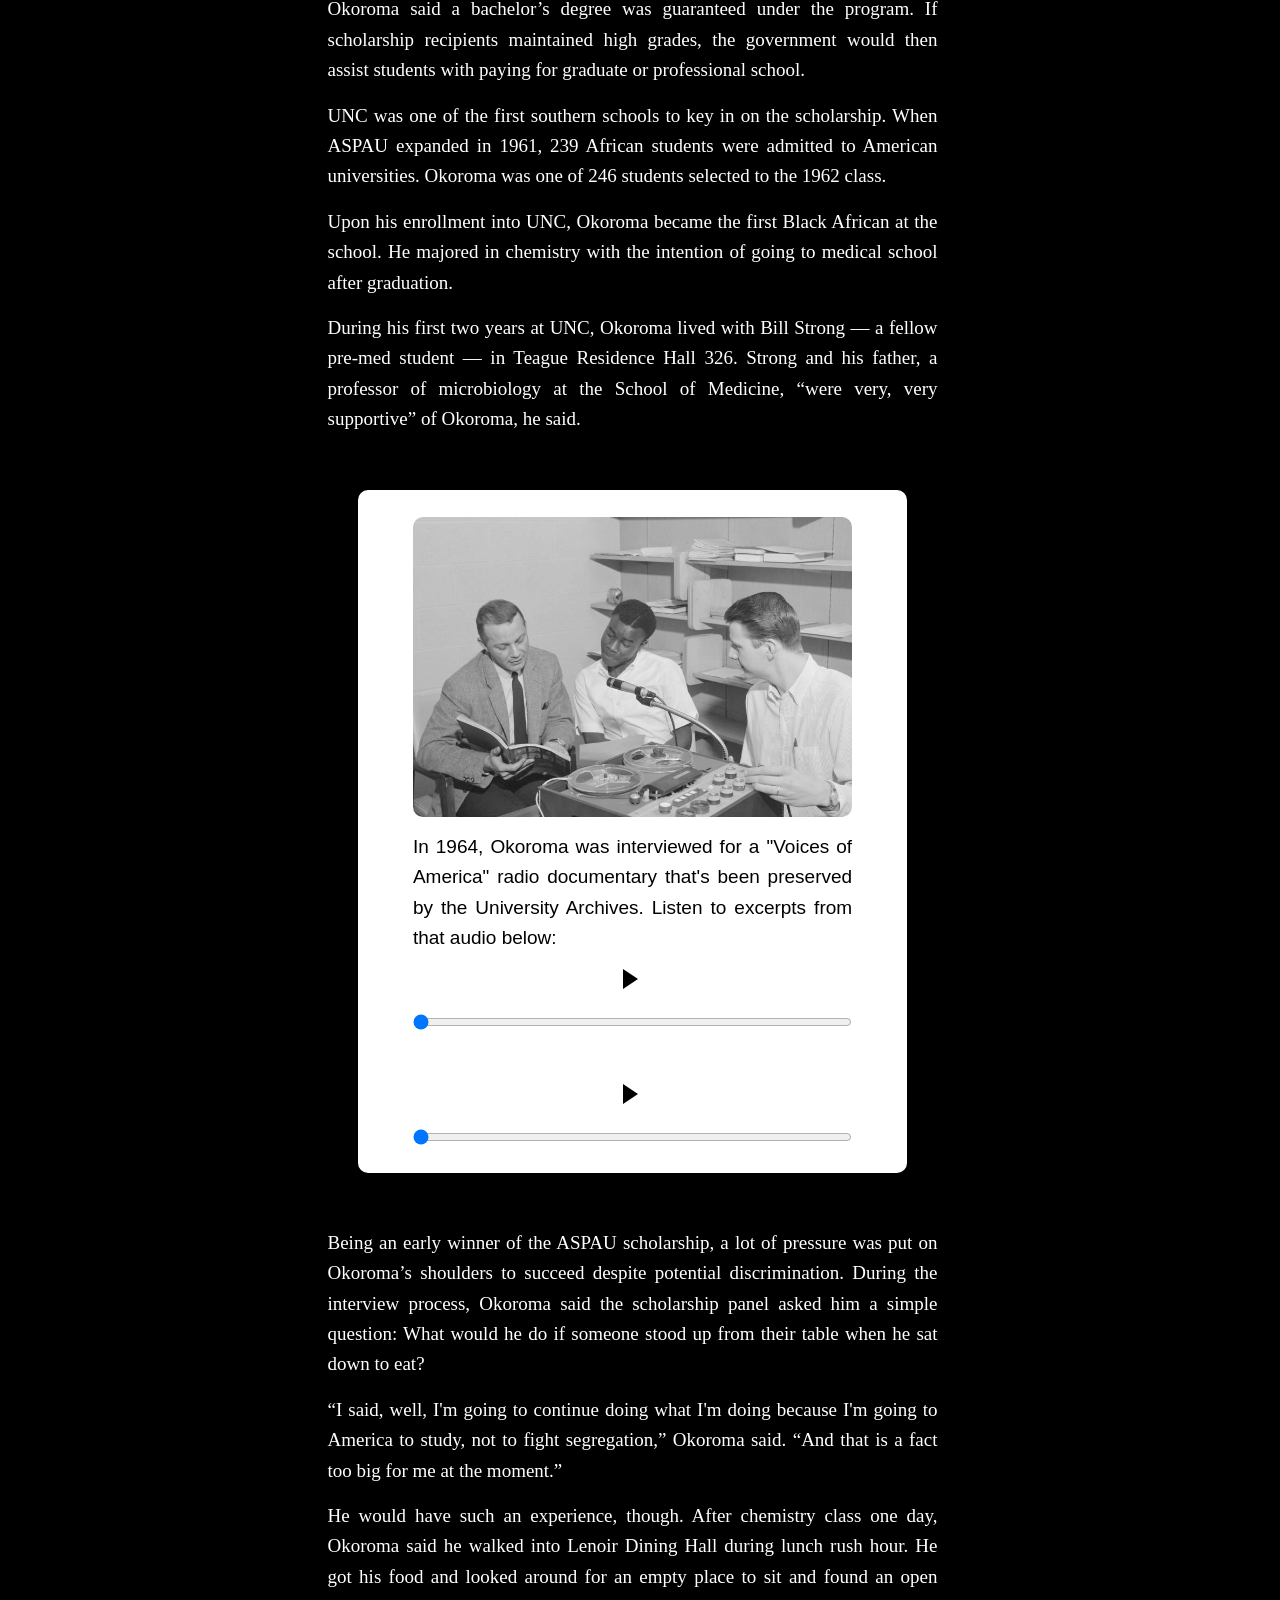
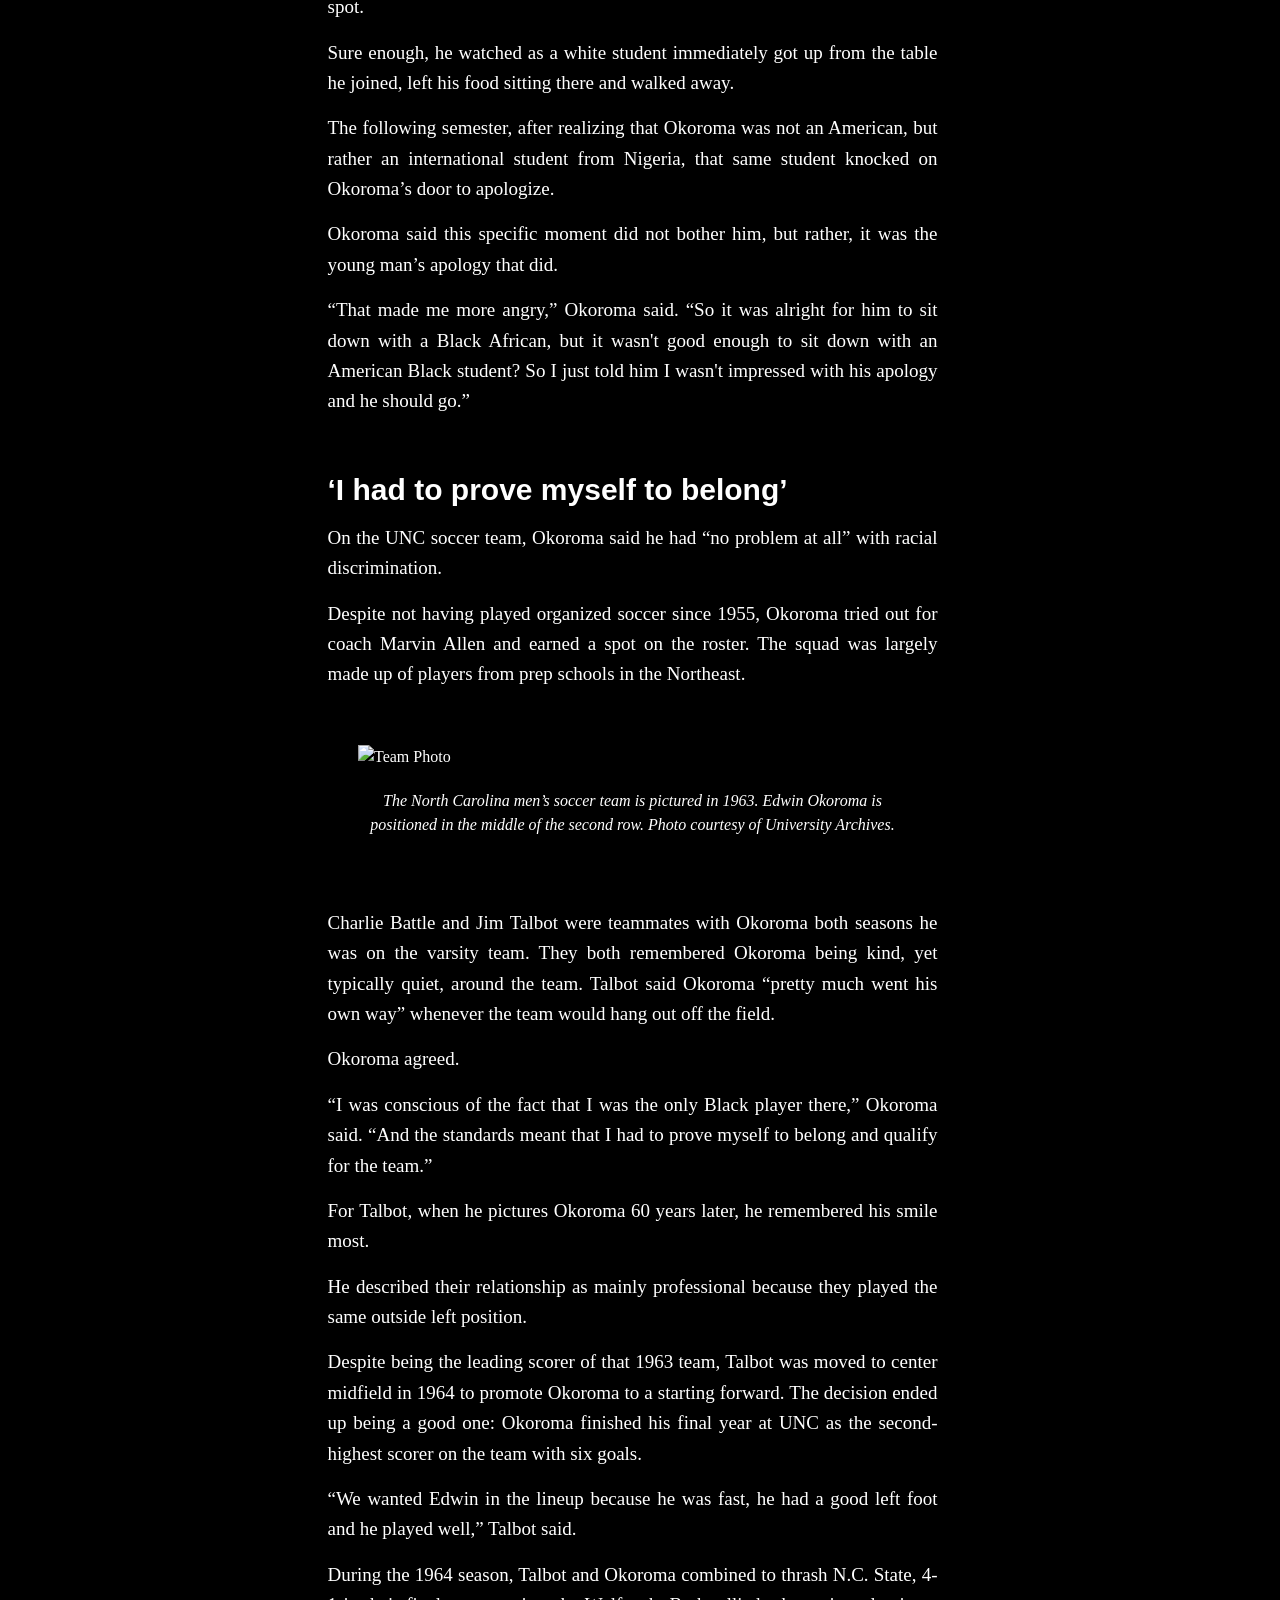
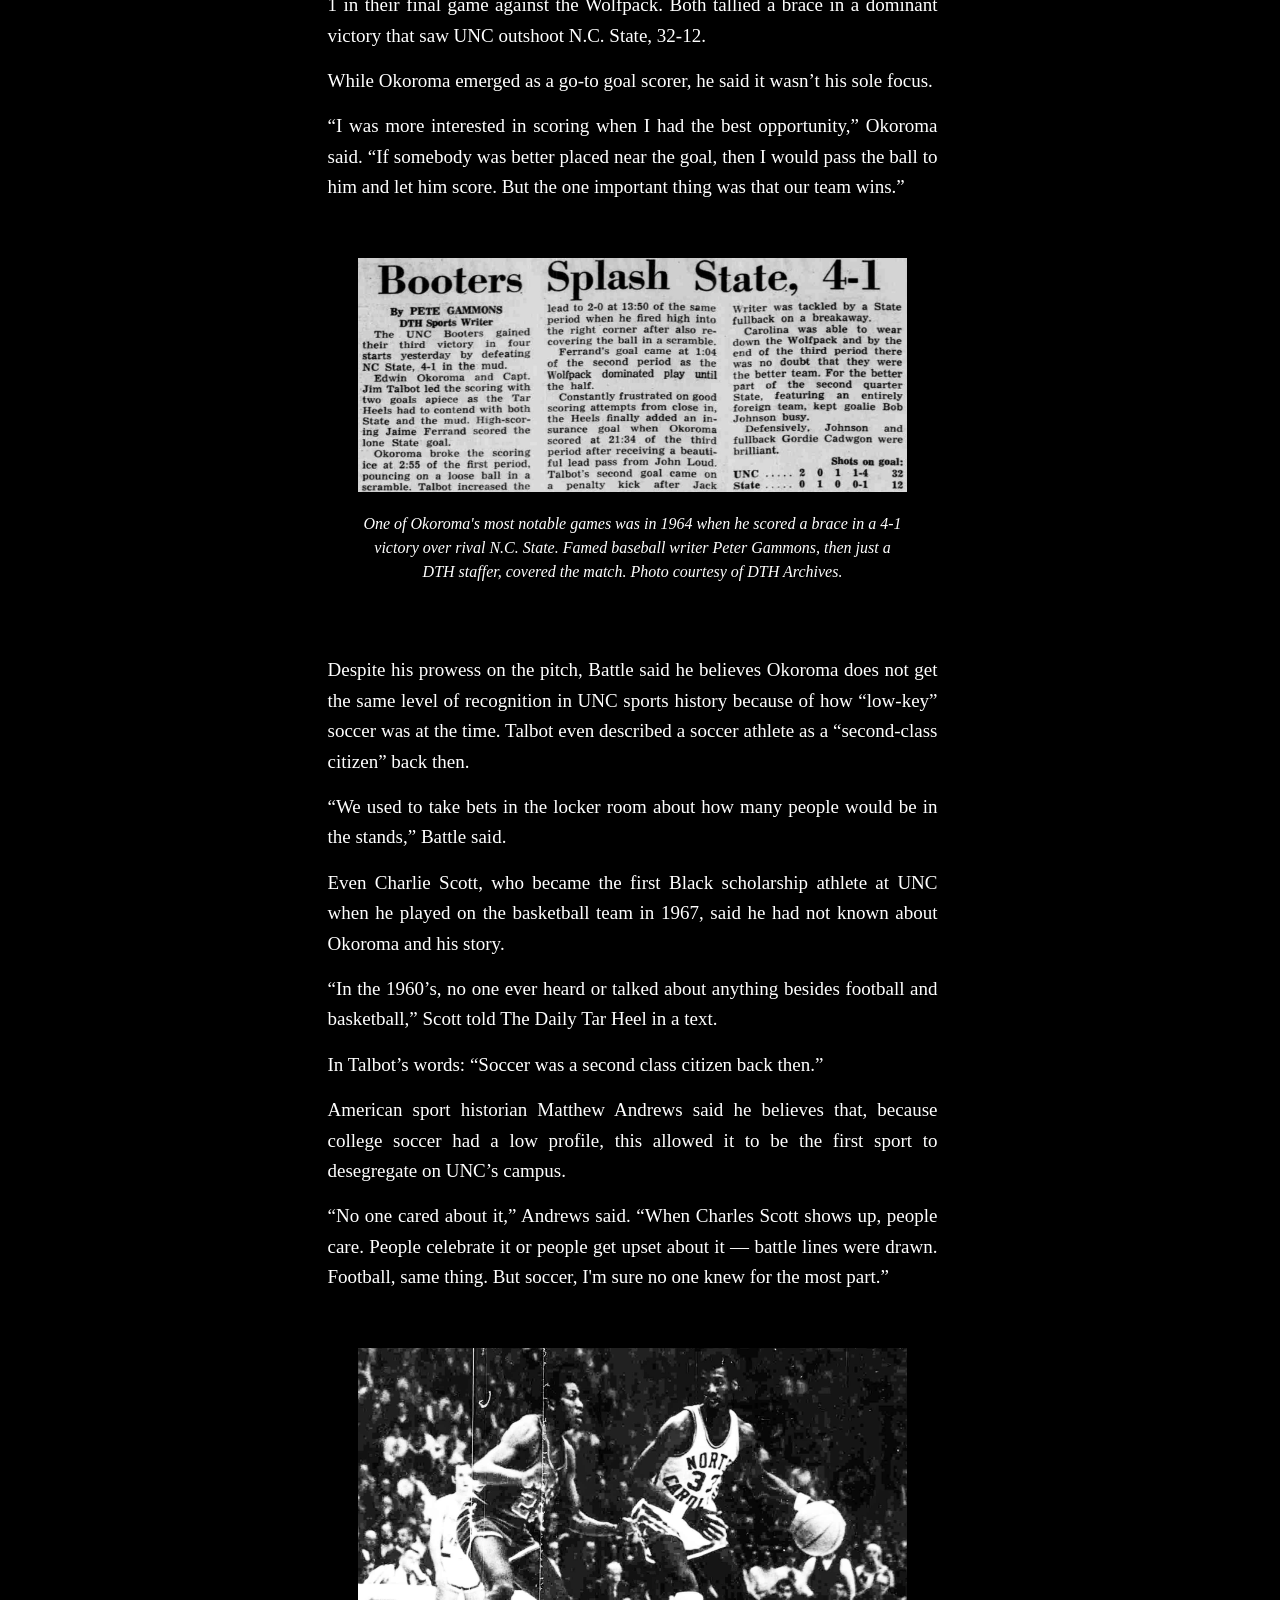
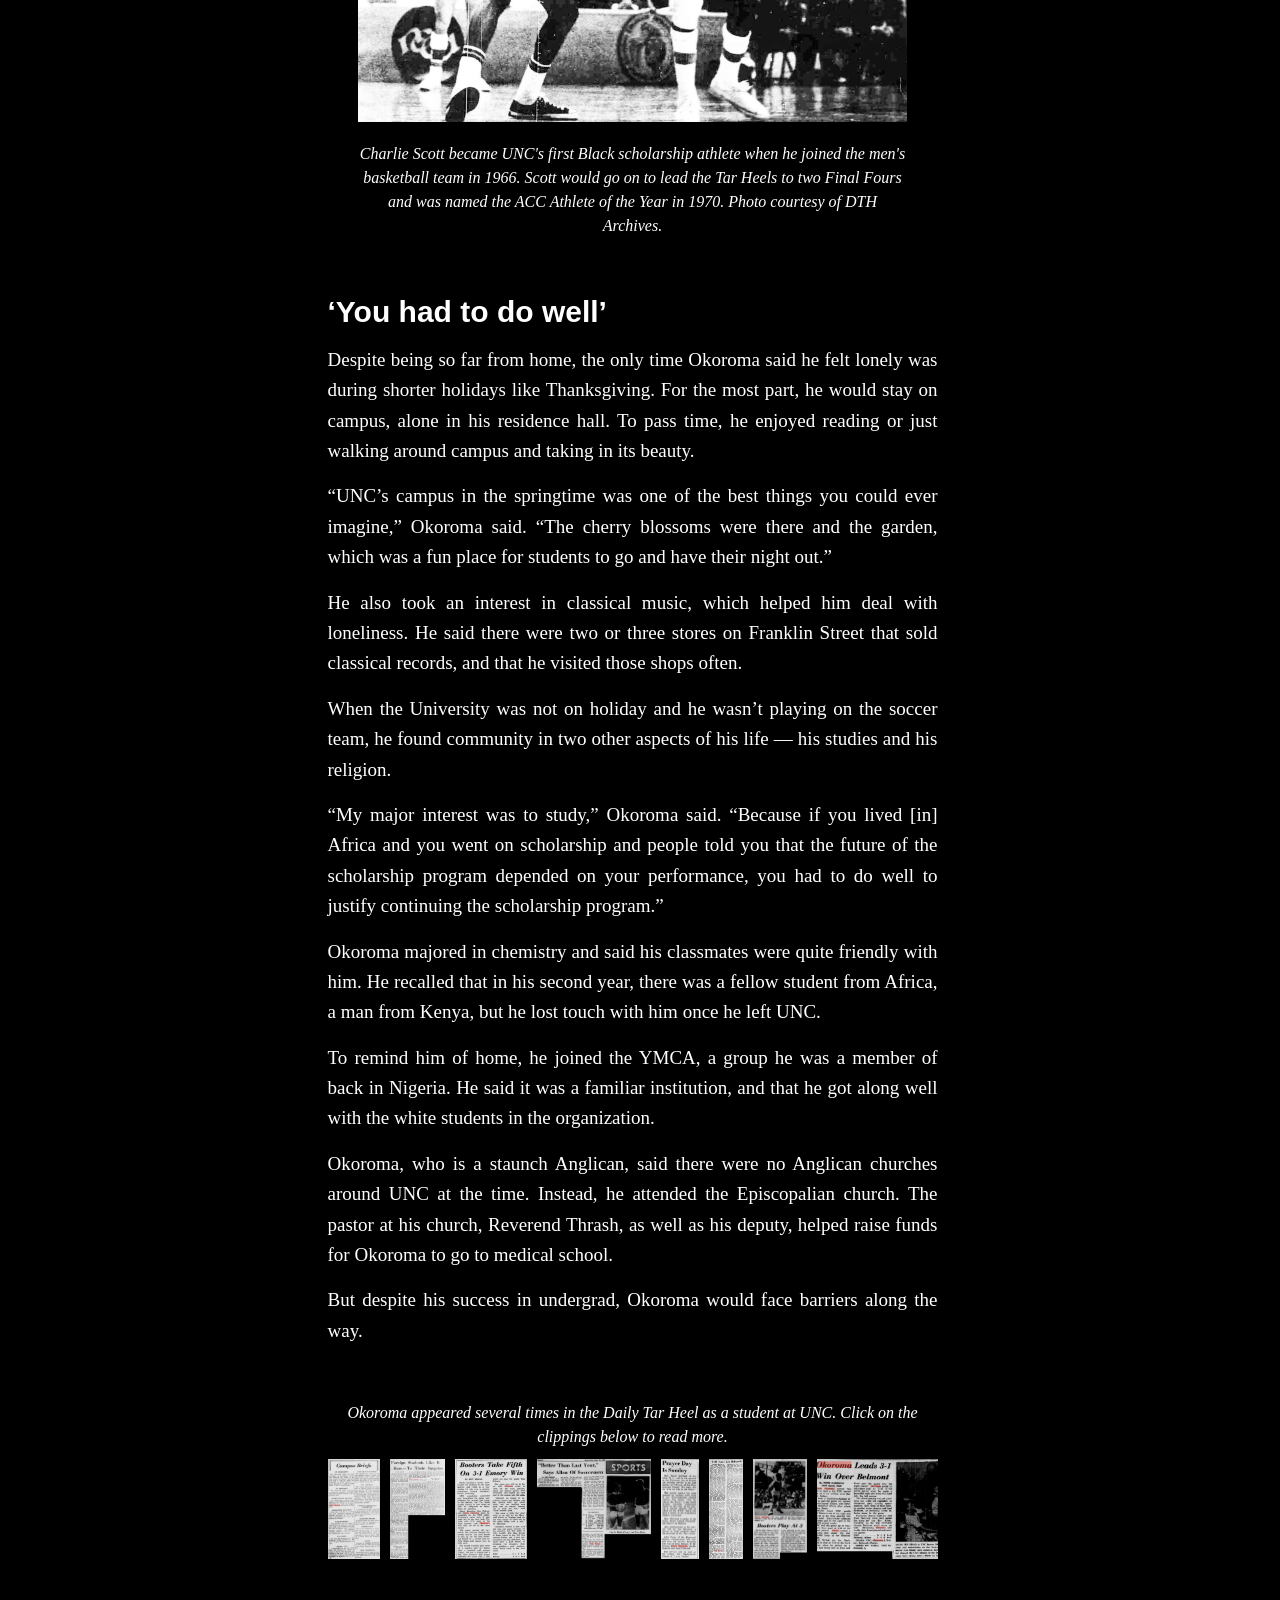
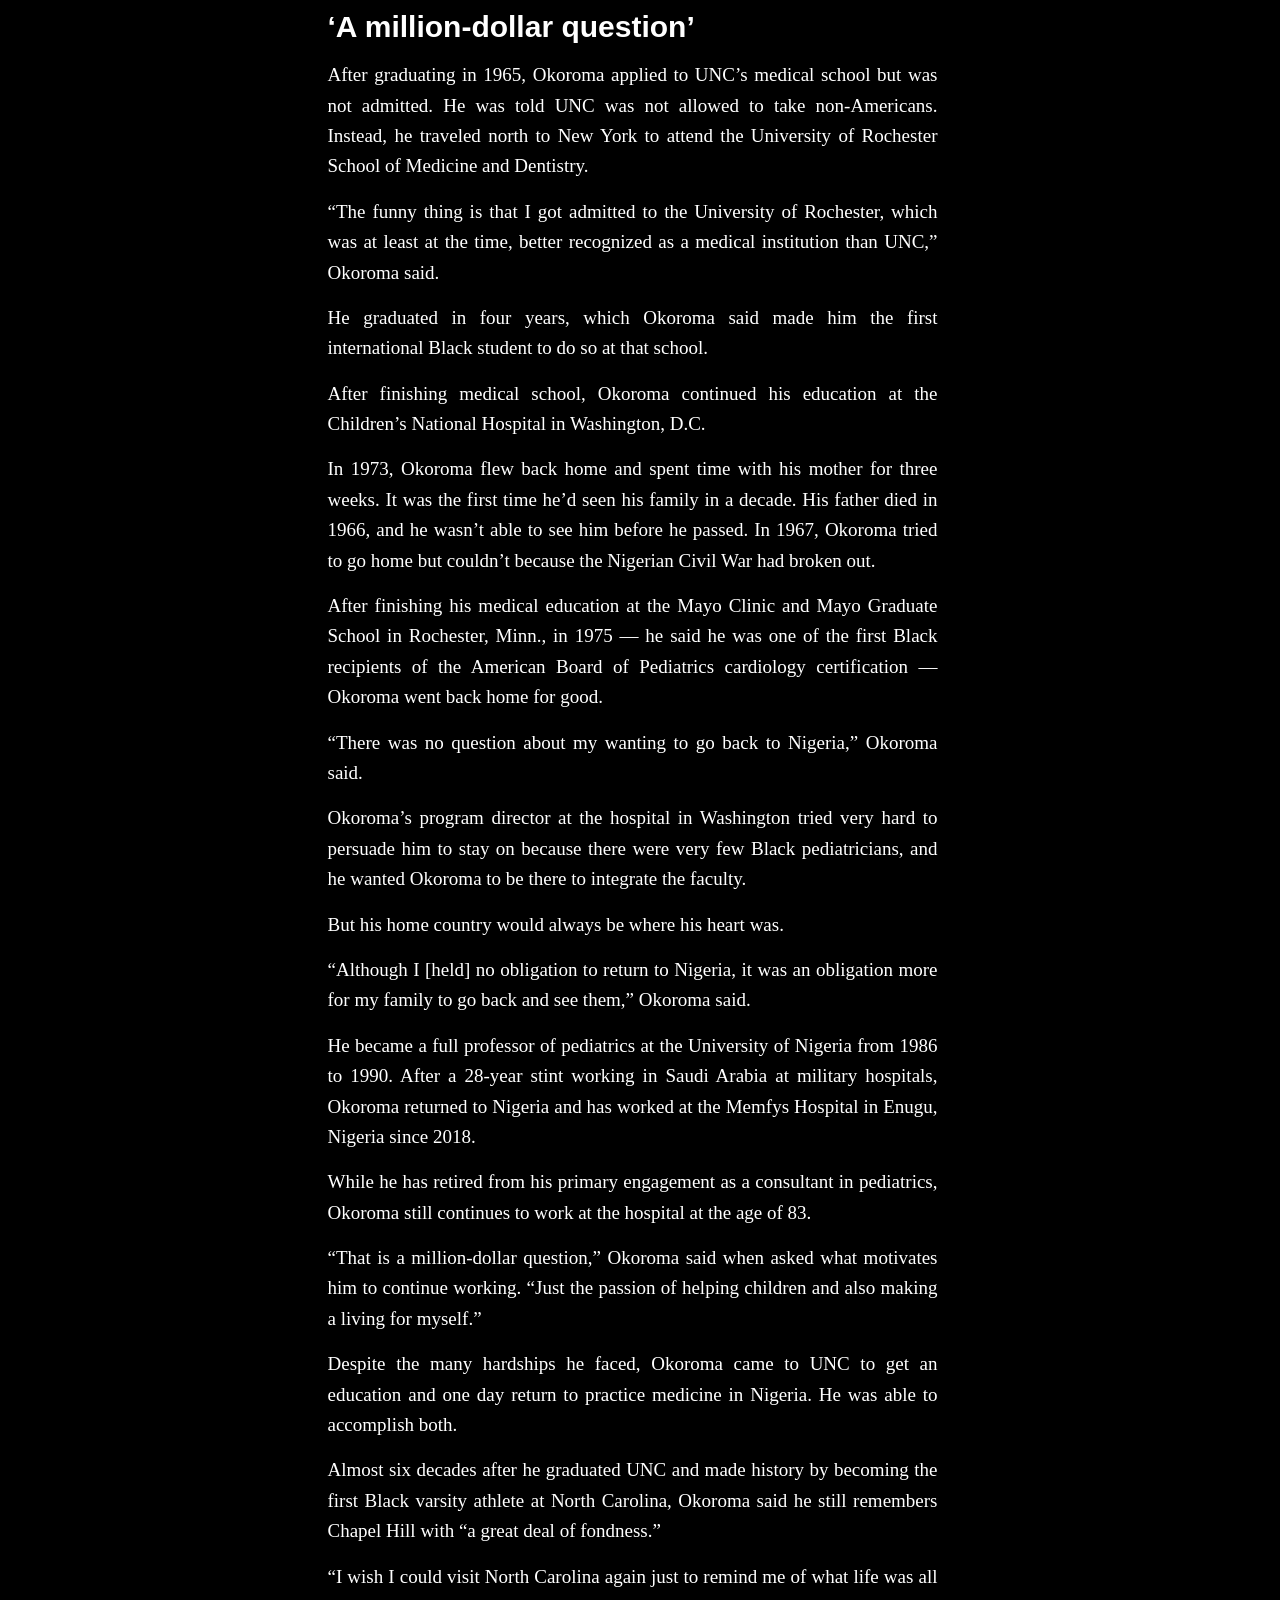
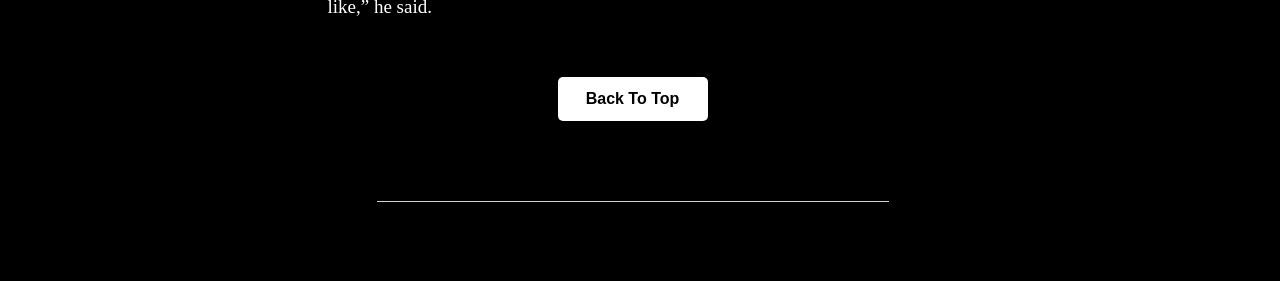
==== commit 20ccdf49: "Update index.html" ====
--- a/index.html
+++ b/index.html
@@ -141,7 +141,7 @@
 
 <figure>
     <img class="Team" src="photos/Charlie_Scott.jpg" alt="Team Photo">
-    <figcaption class="photcap"><i>Charlie Scott became UNC's first Black scholarship varsity athlete when he joined the men's basketball team in 1966. Scott would go on to lead the Tar Heels to two Final Fours and was named the ACC Athlete of the Year in 1970. Photo courtesy of DTH Archives.</i></figcaption>
+    <figcaption class="photcap"><i>Charlie Scott became UNC's first Black scholarship athlete when he joined the men's basketball team in 1966. Scott would go on to lead the Tar Heels to two Final Fours and was named the ACC Athlete of the Year in 1970. Photo courtesy of DTH Archives.</i></figcaption>
 </figure>
 
 <div class="spacer"></div>
